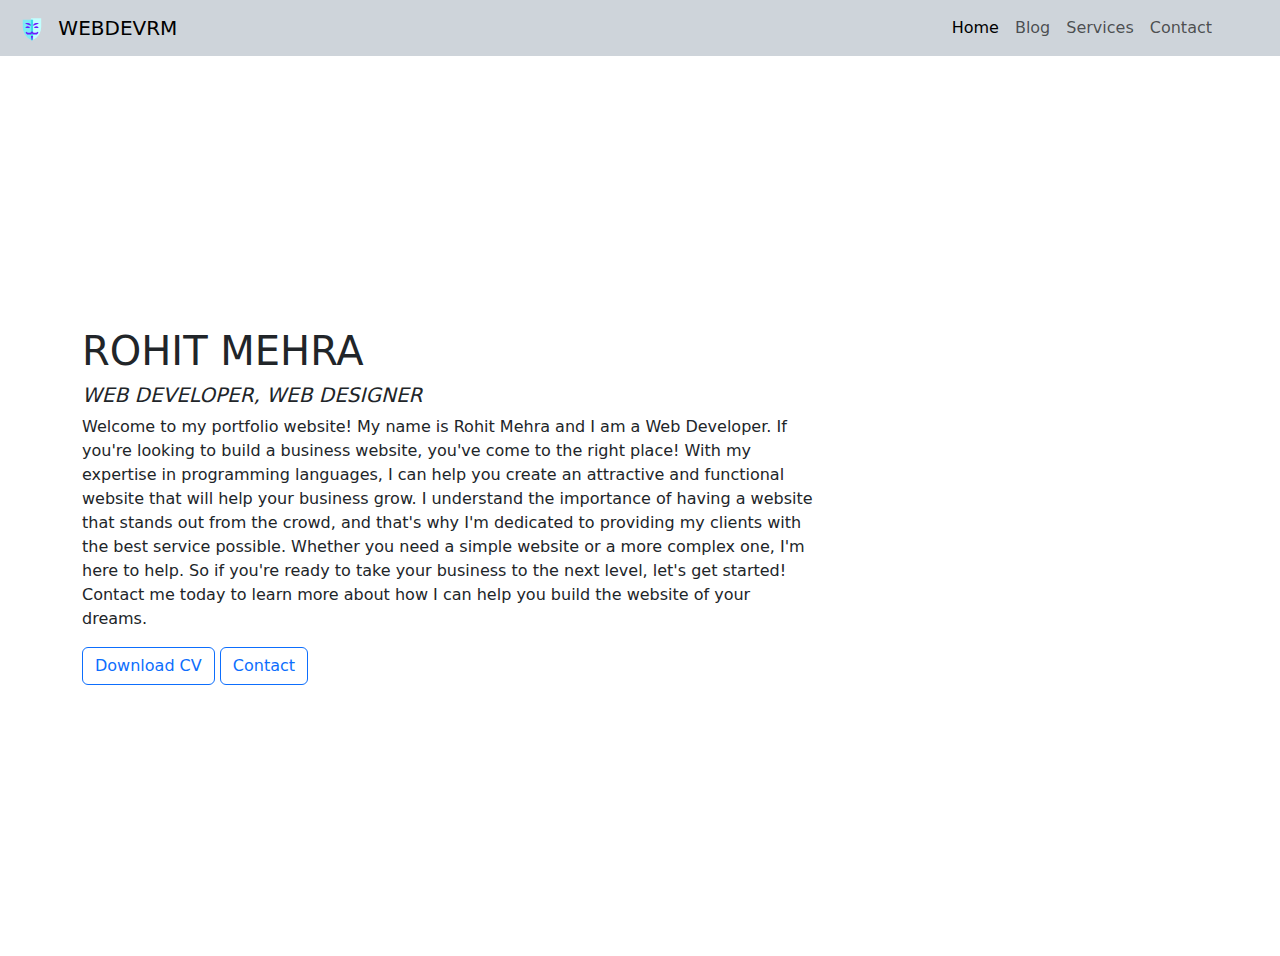
==== index.html @ ca571b89 "deleted src asset folder" ====
<!DOCTYPE html>
<html lang="en">

<head>
    <meta charset="UTF-8">
    <meta http-equiv="X-UA-Compatible" content="IE=edge">
    <meta name="viewport" content="width=device-width, initial-scale=1.0">
    <title>Web Dev. with Rohit Mehra </title>
    <link rel="stylesheet" href="./aos.css">
    <link rel="stylesheet" href="./bootstrap.min.css">
    <link rel="stylesheet" href="./line-awesome.min.css">
    <link rel="stylesheet" href="./style.css">
</head>

<body>
    <!-- NAVBAR -->
    <nav class="navbar navbar-expand-lg bg-dark-subtle">
        <div class="container-fluid">
            <a class="navbar-brand " href="#">
                <img src="./icons8-anonymous-mask.svg" alt="Bootstrap" width="40" height="26"
                    class="d-inline-block align-text-top">
                WEBDEVRM
            </a>
            <!-- <a class="navbar-brand" href="#">
                <span class="fw-bold"></span></a> -->
            <button class="navbar-toggler" type="button" data-bs-toggle="collapse" data-bs-target="#navbarNav"
                aria-controls="navbarNav" aria-expanded="false" aria-label="Toggle navigation">
                <span class="navbar-toggler-icon"></span>
            </button>
            <div class="collapse navbar-collapse" id="navbarNav">
                <ul class="navbar-nav ms-auto px-5">
                    <li class="nav-item">
                        <a class="nav-link active" aria-current="page" href="#">Home</a>
                    </li>
                    <li class="nav-item">
                        <a class="nav-link" href="#Blog">Blog</a>
                    </li>
                    <li class="nav-item">
                        <a class="nav-link" href="#Services">Services</a>
                    </li>
                    <li class="nav-item">
                        <a class="nav-link" href="#Contact">Contact</a>
                    </li>
                </ul>
            </div>
        </div>
    </nav>
    <!-- //NAVBAR -->
    <!-- CONTENT WRAPPER -->
    <div id="content-wrapper">

        <!-- Home -->
        <section id="home" class="full-height">
            <div class="container">
                <div class="row">
                    <div class="col-lg-8">
                        <h1>ROHIT MEHRA</h1>
                        <h5><em>WEB DEVELOPER, WEB DESIGNER</em></h5>
                        <P>Welcome to my portfolio website! My name is Rohit Mehra and I am a Web Developer. If
                            you're looking to build a business website, you've come to the right place! With my
                            expertise in programming languages, I can help you create an attractive and functional
                            website that will help your business grow. I understand the importance of having a website
                            that stands out from the crowd, and that's why I'm dedicated to providing my clients with
                            the best service possible. Whether you need a simple website or a more complex one, I'm here
                            to help. So if you're ready to take your business to the next level, let's get started!
                            Contact me today to learn more about how I can help you build the website of your dreams.
                        </P>
                        <button type="button" class="btn btn-outline-primary">Download CV</button>
                        <button type="button" class="btn btn-outline-primary">Contact</button>
                    </div>
                </div>
            </div>
        </section>
        <!-- //Home -->
    </div>
    <!-- //CONTENT WRAPPER -->

    <script src="./aos.js"></script>
    <script src="./bootstrap.bundle.min.js"></script>
    <script src="./main.js"></script>
</body>

</html>
---- line-awesome.min.css ----
.la,.lab,.lad,.lal,.lar,.las{-moz-osx-font-smoothing:grayscale;-webkit-font-smoothing:antialiased;display:inline-block;font-style:normal;font-variant:normal;text-rendering:auto;line-height:1}.la-lg{font-size:1.33333em;line-height:.75em;vertical-align:-.0667em}.la-xs{font-size:.75em}.la-sm{font-size:.875em}.la-1x{font-size:1em}.la-2x{font-size:2em}.la-3x{font-size:3em}.la-4x{font-size:4em}.la-5x{font-size:5em}.la-6x{font-size:6em}.la-7x{font-size:7em}.la-8x{font-size:8em}.la-9x{font-size:9em}.la-10x{font-size:10em}.la-fw{text-align:center;width:1.25em}.la-ul{list-style-type:none;margin-left:2.5em;padding-left:0}.la-ul>li{position:relative}.la-li{left:-2em;position:absolute;text-align:center;width:2em;line-height:inherit}.la-border{border:solid .08em #eee;border-radius:.1em;padding:.2em .25em .15em}.la-pull-left{float:left}.la-pull-right{float:right}.la.la-pull-left,.lab.la-pull-left,.lal.la-pull-left,.lar.la-pull-left,.las.la-pull-left{margin-right:.3em}.la.la-pull-right,.lab.la-pull-right,.lal.la-pull-right,.lar.la-pull-right,.las.la-pull-right{margin-left:.3em}.la-spin{-webkit-animation:la-spin 2s infinite linear;animation:la-spin 2s infinite linear}.la-pulse{-webkit-animation:la-spin 1s infinite steps(8);animation:la-spin 1s infinite steps(8)}@-webkit-keyframes la-spin{0%{-webkit-transform:rotate(0);transform:rotate(0)}100%{-webkit-transform:rotate(360deg);transform:rotate(360deg)}}@keyframes la-spin{0%{-webkit-transform:rotate(0);transform:rotate(0)}100%{-webkit-transform:rotate(360deg);transform:rotate(360deg)}}.la-rotate-90{-webkit-transform:rotate(90deg);transform:rotate(90deg)}.la-rotate-180{-webkit-transform:rotate(180deg);transform:rotate(180deg)}.la-rotate-270{-webkit-transform:rotate(270deg);transform:rotate(270deg)}.la-flip-horizontal{-webkit-transform:scale(-1,1);transform:scale(-1,1)}.la-flip-vertical{-webkit-transform:scale(1,-1);transform:scale(1,-1)}.la-flip-both,.la-flip-horizontal.la-flip-vertical{-webkit-transform:scale(-1,-1);transform:scale(-1,-1)}:root .la-flip-both,:root .la-flip-horizontal,:root .la-flip-vertical,:root .la-rotate-180,:root .la-rotate-270,:root .la-rotate-90{-webkit-filter:none;filter:none}.la-stack{display:inline-block;height:2em;line-height:2em;position:relative;vertical-align:middle;width:2.5em}.la-stack-1x,.la-stack-2x{left:0;position:absolute;text-align:center;width:100%}.la-stack-1x{line-height:inherit}.la-stack-2x{font-size:2em}.la-inverse{color:#fff}.la-500px:before{content:"\f26e"}.la-accessible-icon:before{content:"\f368"}.la-accusoft:before{content:"\f369"}.la-acquisitions-incorporated:before{content:"\f6af"}.la-ad:before{content:"\f641"}.la-address-book:before{content:"\f2b9"}.la-address-card:before{content:"\f2bb"}.la-adjust:before{content:"\f042"}.la-adn:before{content:"\f170"}.la-adobe:before{content:"\f778"}.la-adversal:before{content:"\f36a"}.la-affiliatetheme:before{content:"\f36b"}.la-air-freshener:before{content:"\f5d0"}.la-airbnb:before{content:"\f834"}.la-algolia:before{content:"\f36c"}.la-align-center:before{content:"\f037"}.la-align-justify:before{content:"\f039"}.la-align-left:before{content:"\f036"}.la-align-right:before{content:"\f038"}.la-alipay:before{content:"\f642"}.la-allergies:before{content:"\f461"}.la-amazon:before{content:"\f270"}.la-amazon-pay:before{content:"\f42c"}.la-ambulance:before{content:"\f0f9"}.la-american-sign-language-interpreting:before{content:"\f2a3"}.la-amilia:before{content:"\f36d"}.la-anchor:before{content:"\f13d"}.la-android:before{content:"\f17b"}.la-angellist:before{content:"\f209"}.la-angle-double-down:before{content:"\f103"}.la-angle-double-left:before{content:"\f100"}.la-angle-double-right:before{content:"\f101"}.la-angle-double-up:before{content:"\f102"}.la-angle-down:before{content:"\f107"}.la-angle-left:before{content:"\f104"}.la-angle-right:before{content:"\f105"}.la-angle-up:before{content:"\f106"}.la-angry:before{content:"\f556"}.la-angrycreative:before{content:"\f36e"}.la-angular:before{content:"\f420"}.la-ankh:before{content:"\f644"}.la-app-store:before{content:"\f36f"}.la-app-store-ios:before{content:"\f370"}.la-apper:before{content:"\f371"}.la-apple:before{content:"\f179"}.la-apple-alt:before{content:"\f5d1"}.la-apple-pay:before{content:"\f415"}.la-archive:before{content:"\f187"}.la-archway:before{content:"\f557"}.la-arrow-alt-circle-down:before{content:"\f358"}.la-arrow-alt-circle-left:before{content:"\f359"}.la-arrow-alt-circle-right:before{content:"\f35a"}.la-arrow-alt-circle-up:before{content:"\f35b"}.la-arrow-circle-down:before{content:"\f0ab"}.la-arrow-circle-left:before{content:"\f0a8"}.la-arrow-circle-right:before{content:"\f0a9"}.la-arrow-circle-up:before{content:"\f0aa"}.la-arrow-down:before{content:"\f063"}.la-arrow-left:before{content:"\f060"}.la-arrow-right:before{content:"\f061"}.la-arrow-up:before{content:"\f062"}.la-arrows-alt:before{content:"\f0b2"}.la-arrows-alt-h:before{content:"\f337"}.la-arrows-alt-v:before{content:"\f338"}.la-artstation:before{content:"\f77a"}.la-assistive-listening-systems:before{content:"\f2a2"}.la-asterisk:before{content:"\f069"}.la-asymmetrik:before{content:"\f372"}.la-at:before{content:"\f1fa"}.la-atlas:before{content:"\f558"}.la-atlassian:before{content:"\f77b"}.la-atom:before{content:"\f5d2"}.la-audible:before{content:"\f373"}.la-audio-description:before{content:"\f29e"}.la-autoprefixer:before{content:"\f41c"}.la-avianex:before{content:"\f374"}.la-aviato:before{content:"\f421"}.la-award:before{content:"\f559"}.la-aws:before{content:"\f375"}.la-baby:before{content:"\f77c"}.la-baby-carriage:before{content:"\f77d"}.la-backspace:before{content:"\f55a"}.la-backward:before{content:"\f04a"}.la-bacon:before{content:"\f7e5"}.la-balance-scale:before{content:"\f24e"}.la-balance-scale-left:before{content:"\f515"}.la-balance-scale-right:before{content:"\f516"}.la-ban:before{content:"\f05e"}.la-band-aid:before{content:"\f462"}.la-bandcamp:before{content:"\f2d5"}.la-barcode:before{content:"\f02a"}.la-bars:before{content:"\f0c9"}.la-baseball-ball:before{content:"\f433"}.la-basketball-ball:before{content:"\f434"}.la-bath:before{content:"\f2cd"}.la-battery-empty:before{content:"\f244"}.la-battery-full:before{content:"\f240"}.la-battery-half:before{content:"\f242"}.la-battery-quarter:before{content:"\f243"}.la-battery-three-quarters:before{content:"\f241"}.la-battle-net:before{content:"\f835"}.la-bed:before{content:"\f236"}.la-beer:before{content:"\f0fc"}.la-behance:before{content:"\f1b4"}.la-behance-square:before{content:"\f1b5"}.la-bell:before{content:"\f0f3"}.la-bell-slash:before{content:"\f1f6"}.la-bezier-curve:before{content:"\f55b"}.la-bible:before{content:"\f647"}.la-bicycle:before{content:"\f206"}.la-biking:before{content:"\f84a"}.la-bimobject:before{content:"\f378"}.la-binoculars:before{content:"\f1e5"}.la-biohazard:before{content:"\f780"}.la-birthday-cake:before{content:"\f1fd"}.la-bitbucket:before{content:"\f171"}.la-bitcoin:before{content:"\f379"}.la-bity:before{content:"\f37a"}.la-black-tie:before{content:"\f27e"}.la-blackberry:before{content:"\f37b"}.la-blender:before{content:"\f517"}.la-blender-phone:before{content:"\f6b6"}.la-blind:before{content:"\f29d"}.la-blog:before{content:"\f781"}.la-blogger:before{content:"\f37c"}.la-blogger-b:before{content:"\f37d"}.la-bluetooth:before{content:"\f293"}.la-bluetooth-b:before{content:"\f294"}.la-bold:before{content:"\f032"}.la-bolt:before{content:"\f0e7"}.la-bomb:before{content:"\f1e2"}.la-bone:before{content:"\f5d7"}.la-bong:before{content:"\f55c"}.la-book:before{content:"\f02d"}.la-book-dead:before{content:"\f6b7"}.la-book-medical:before{content:"\f7e6"}.la-book-open:before{content:"\f518"}.la-book-reader:before{content:"\f5da"}.la-bookmark:before{content:"\f02e"}.la-bootstrap:before{content:"\f836"}.la-border-all:before{content:"\f84c"}.la-border-none:before{content:"\f850"}.la-border-style:before{content:"\f853"}.la-bowling-ball:before{content:"\f436"}.la-box:before{content:"\f466"}.la-box-open:before{content:"\f49e"}.la-boxes:before{content:"\f468"}.la-braille:before{content:"\f2a1"}.la-brain:before{content:"\f5dc"}.la-bread-slice:before{content:"\f7ec"}.la-briefcase:before{content:"\f0b1"}.la-briefcase-medical:before{content:"\f469"}.la-broadcast-tower:before{content:"\f519"}.la-broom:before{content:"\f51a"}.la-brush:before{content:"\f55d"}.la-btc:before{content:"\f15a"}.la-buffer:before{content:"\f837"}.la-bug:before{content:"\f188"}.la-building:before{content:"\f1ad"}.la-bullhorn:before{content:"\f0a1"}.la-bullseye:before{content:"\f140"}.la-burn:before{content:"\f46a"}.la-buromobelexperte:before{content:"\f37f"}.la-bus:before{content:"\f207"}.la-bus-alt:before{content:"\f55e"}.la-business-time:before{content:"\f64a"}.la-buy-n-large:before{content:"\f8a6"}.la-buysellads:before{content:"\f20d"}.la-calculator:before{content:"\f1ec"}.la-calendar:before{content:"\f133"}.la-calendar-alt:before{content:"\f073"}.la-calendar-check:before{content:"\f274"}.la-calendar-day:before{content:"\f783"}.la-calendar-minus:before{content:"\f272"}.la-calendar-plus:before{content:"\f271"}.la-calendar-times:before{content:"\f273"}.la-calendar-week:before{content:"\f784"}.la-camera:before{content:"\f030"}.la-camera-retro:before{content:"\f083"}.la-campground:before{content:"\f6bb"}.la-canadian-maple-leaf:before{content:"\f785"}.la-candy-cane:before{content:"\f786"}.la-cannabis:before{content:"\f55f"}.la-capsules:before{content:"\f46b"}.la-car:before{content:"\f1b9"}.la-car-alt:before{content:"\f5de"}.la-car-battery:before{content:"\f5df"}.la-car-crash:before{content:"\f5e1"}.la-car-side:before{content:"\f5e4"}.la-caret-down:before{content:"\f0d7"}.la-caret-left:before{content:"\f0d9"}.la-caret-right:before{content:"\f0da"}.la-caret-square-down:before{content:"\f150"}.la-caret-square-left:before{content:"\f191"}.la-caret-square-right:before{content:"\f152"}.la-caret-square-up:before{content:"\f151"}.la-caret-up:before{content:"\f0d8"}.la-carrot:before{content:"\f787"}.la-cart-arrow-down:before{content:"\f218"}.la-cart-plus:before{content:"\f217"}.la-cash-register:before{content:"\f788"}.la-cat:before{content:"\f6be"}.la-cc-amazon-pay:before{content:"\f42d"}.la-cc-amex:before{content:"\f1f3"}.la-cc-apple-pay:before{content:"\f416"}.la-cc-diners-club:before{content:"\f24c"}.la-cc-discover:before{content:"\f1f2"}.la-cc-jcb:before{content:"\f24b"}.la-cc-mastercard:before{content:"\f1f1"}.la-cc-paypal:before{content:"\f1f4"}.la-cc-stripe:before{content:"\f1f5"}.la-cc-visa:before{content:"\f1f0"}.la-centercode:before{content:"\f380"}.la-centos:before{content:"\f789"}.la-certificate:before{content:"\f0a3"}.la-chair:before{content:"\f6c0"}.la-chalkboard:before{content:"\f51b"}.la-chalkboard-teacher:before{content:"\f51c"}.la-charging-station:before{content:"\f5e7"}.la-chart-area:before{content:"\f1fe"}.la-chart-bar:before{content:"\f080"}.la-chart-line:before{content:"\f201"}.la-chart-pie:before{content:"\f200"}.la-check:before{content:"\f00c"}.la-check-circle:before{content:"\f058"}.la-check-double:before{content:"\f560"}.la-check-square:before{content:"\f14a"}.la-cheese:before{content:"\f7ef"}.la-chess:before{content:"\f439"}.la-chess-bishop:before{content:"\f43a"}.la-chess-board:before{content:"\f43c"}.la-chess-king:before{content:"\f43f"}.la-chess-knight:before{content:"\f441"}.la-chess-pawn:before{content:"\f443"}.la-chess-queen:before{content:"\f445"}.la-chess-rook:before{content:"\f447"}.la-chevron-circle-down:before{content:"\f13a"}.la-chevron-circle-left:before{content:"\f137"}.la-chevron-circle-right:before{content:"\f138"}.la-chevron-circle-up:before{content:"\f139"}.la-chevron-down:before{content:"\f078"}.la-chevron-left:before{content:"\f053"}.la-chevron-right:before{content:"\f054"}.la-chevron-up:before{content:"\f077"}.la-child:before{content:"\f1ae"}.la-chrome:before{content:"\f268"}.la-chromecast:before{content:"\f838"}.la-church:before{content:"\f51d"}.la-circle:before{content:"\f111"}.la-circle-notch:before{content:"\f1ce"}.la-city:before{content:"\f64f"}.la-clinic-medical:before{content:"\f7f2"}.la-clipboard:before{content:"\f328"}.la-clipboard-check:before{content:"\f46c"}.la-clipboard-list:before{content:"\f46d"}.la-clock:before{content:"\f017"}.la-clone:before{content:"\f24d"}.la-closed-captioning:before{content:"\f20a"}.la-cloud:before{content:"\f0c2"}.la-cloud-download-alt:before{content:"\f381"}.la-cloud-meatball:before{content:"\f73b"}.la-cloud-moon:before{content:"\f6c3"}.la-cloud-moon-rain:before{content:"\f73c"}.la-cloud-rain:before{content:"\f73d"}.la-cloud-showers-heavy:before{content:"\f740"}.la-cloud-sun:before{content:"\f6c4"}.la-cloud-sun-rain:before{content:"\f743"}.la-cloud-upload-alt:before{content:"\f382"}.la-cloudscale:before{content:"\f383"}.la-cloudsmith:before{content:"\f384"}.la-cloudversify:before{content:"\f385"}.la-cocktail:before{content:"\f561"}.la-code:before{content:"\f121"}.la-code-branch:before{content:"\f126"}.la-codepen:before{content:"\f1cb"}.la-codiepie:before{content:"\f284"}.la-coffee:before{content:"\f0f4"}.la-cog:before{content:"\f013"}.la-cogs:before{content:"\f085"}.la-coins:before{content:"\f51e"}.la-columns:before{content:"\f0db"}.la-comment:before{content:"\f075"}.la-comment-alt:before{content:"\f27a"}.la-comment-dollar:before{content:"\f651"}.la-comment-dots:before{content:"\f4ad"}.la-comment-medical:before{content:"\f7f5"}.la-comment-slash:before{content:"\f4b3"}.la-comments:before{content:"\f086"}.la-comments-dollar:before{content:"\f653"}.la-compact-disc:before{content:"\f51f"}.la-compass:before{content:"\f14e"}.la-compress:before{content:"\f066"}.la-compress-arrows-alt:before{content:"\f78c"}.la-concierge-bell:before{content:"\f562"}.la-confluence:before{content:"\f78d"}.la-connectdevelop:before{content:"\f20e"}.la-contao:before{content:"\f26d"}.la-cookie:before{content:"\f563"}.la-cookie-bite:before{content:"\f564"}.la-copy:before{content:"\f0c5"}.la-copyright:before{content:"\f1f9"}.la-cotton-bureau:before{content:"\f89e"}.la-couch:before{content:"\f4b8"}.la-cpanel:before{content:"\f388"}.la-creative-commons:before{content:"\f25e"}.la-creative-commons-by:before{content:"\f4e7"}.la-creative-commons-nc:before{content:"\f4e8"}.la-creative-commons-nc-eu:before{content:"\f4e9"}.la-creative-commons-nc-jp:before{content:"\f4ea"}.la-creative-commons-nd:before{content:"\f4eb"}.la-creative-commons-pd:before{content:"\f4ec"}.la-creative-commons-pd-alt:before{content:"\f4ed"}.la-creative-commons-remix:before{content:"\f4ee"}.la-creative-commons-sa:before{content:"\f4ef"}.la-creative-commons-sampling:before{content:"\f4f0"}.la-creative-commons-sampling-plus:before{content:"\f4f1"}.la-creative-commons-share:before{content:"\f4f2"}.la-creative-commons-zero:before{content:"\f4f3"}.la-credit-card:before{content:"\f09d"}.la-critical-role:before{content:"\f6c9"}.la-crop:before{content:"\f125"}.la-crop-alt:before{content:"\f565"}.la-cross:before{content:"\f654"}.la-crosshairs:before{content:"\f05b"}.la-crow:before{content:"\f520"}.la-crown:before{content:"\f521"}.la-crutch:before{content:"\f7f7"}.la-css3:before{content:"\f13c"}.la-css3-alt:before{content:"\f38b"}.la-cube:before{content:"\f1b2"}.la-cubes:before{content:"\f1b3"}.la-cut:before{content:"\f0c4"}.la-cuttlefish:before{content:"\f38c"}.la-d-and-d:before{content:"\f38d"}.la-d-and-d-beyond:before{content:"\f6ca"}.la-dashcube:before{content:"\f210"}.la-database:before{content:"\f1c0"}.la-deaf:before{content:"\f2a4"}.la-delicious:before{content:"\f1a5"}.la-democrat:before{content:"\f747"}.la-deploydog:before{content:"\f38e"}.la-deskpro:before{content:"\f38f"}.la-desktop:before{content:"\f108"}.la-dev:before{content:"\f6cc"}.la-deviantart:before{content:"\f1bd"}.la-dharmachakra:before{content:"\f655"}.la-dhl:before{content:"\f790"}.la-diagnoses:before{content:"\f470"}.la-diaspora:before{content:"\f791"}.la-dice:before{content:"\f522"}.la-dice-d20:before{content:"\f6cf"}.la-dice-d6:before{content:"\f6d1"}.la-dice-five:before{content:"\f523"}.la-dice-four:before{content:"\f524"}.la-dice-one:before{content:"\f525"}.la-dice-six:before{content:"\f526"}.la-dice-three:before{content:"\f527"}.la-dice-two:before{content:"\f528"}.la-digg:before{content:"\f1a6"}.la-digital-ocean:before{content:"\f391"}.la-digital-tachograph:before{content:"\f566"}.la-directions:before{content:"\f5eb"}.la-discord:before{content:"\f392"}.la-discourse:before{content:"\f393"}.la-divide:before{content:"\f529"}.la-dizzy:before{content:"\f567"}.la-dna:before{content:"\f471"}.la-dochub:before{content:"\f394"}.la-docker:before{content:"\f395"}.la-dog:before{content:"\f6d3"}.la-dollar-sign:before{content:"\f155"}.la-dolly:before{content:"\f472"}.la-dolly-flatbed:before{content:"\f474"}.la-donate:before{content:"\f4b9"}.la-door-closed:before{content:"\f52a"}.la-door-open:before{content:"\f52b"}.la-dot-circle:before{content:"\f192"}.la-dove:before{content:"\f4ba"}.la-download:before{content:"\f019"}.la-draft2digital:before{content:"\f396"}.la-drafting-compass:before{content:"\f568"}.la-dragon:before{content:"\f6d5"}.la-draw-polygon:before{content:"\f5ee"}.la-dribbble:before{content:"\f17d"}.la-dribbble-square:before{content:"\f397"}.la-dropbox:before{content:"\f16b"}.la-drum:before{content:"\f569"}.la-drum-steelpan:before{content:"\f56a"}.la-drumstick-bite:before{content:"\f6d7"}.la-drupal:before{content:"\f1a9"}.la-dumbbell:before{content:"\f44b"}.la-dumpster:before{content:"\f793"}.la-dumpster-fire:before{content:"\f794"}.la-dungeon:before{content:"\f6d9"}.la-dyalog:before{content:"\f399"}.la-earlybirds:before{content:"\f39a"}.la-ebay:before{content:"\f4f4"}.la-edge:before{content:"\f282"}.la-edit:before{content:"\f044"}.la-egg:before{content:"\f7fb"}.la-eject:before{content:"\f052"}.la-elementor:before{content:"\f430"}.la-ellipsis-h:before{content:"\f141"}.la-ellipsis-v:before{content:"\f142"}.la-ello:before{content:"\f5f1"}.la-ember:before{content:"\f423"}.la-empire:before{content:"\f1d1"}.la-envelope:before{content:"\f0e0"}.la-envelope-open:before{content:"\f2b6"}.la-envelope-open-text:before{content:"\f658"}.la-envelope-square:before{content:"\f199"}.la-envira:before{content:"\f299"}.la-equals:before{content:"\f52c"}.la-eraser:before{content:"\f12d"}.la-erlang:before{content:"\f39d"}.la-ethereum:before{content:"\f42e"}.la-ethernet:before{content:"\f796"}.la-etsy:before{content:"\f2d7"}.la-euro-sign:before{content:"\f153"}.la-evernote:before{content:"\f839"}.la-exchange-alt:before{content:"\f362"}.la-exclamation:before{content:"\f12a"}.la-exclamation-circle:before{content:"\f06a"}.la-exclamation-triangle:before{content:"\f071"}.la-expand:before{content:"\f065"}.la-expand-arrows-alt:before{content:"\f31e"}.la-expeditedssl:before{content:"\f23e"}.la-external-link-alt:before{content:"\f35d"}.la-external-link-square-alt:before{content:"\f360"}.la-eye:before{content:"\f06e"}.la-eye-dropper:before{content:"\f1fb"}.la-eye-slash:before{content:"\f070"}.la-facebook:before{content:"\f09a"}.la-facebook-f:before{content:"\f39e"}.la-facebook-messenger:before{content:"\f39f"}.la-facebook-square:before{content:"\f082"}.la-fan:before{content:"\f863"}.la-fantasy-flight-games:before{content:"\f6dc"}.la-fast-backward:before{content:"\f049"}.la-fast-forward:before{content:"\f050"}.la-fax:before{content:"\f1ac"}.la-feather:before{content:"\f52d"}.la-feather-alt:before{content:"\f56b"}.la-fedex:before{content:"\f797"}.la-fedora:before{content:"\f798"}.la-female:before{content:"\f182"}.la-fighter-jet:before{content:"\f0fb"}.la-figma:before{content:"\f799"}.la-file:before{content:"\f15b"}.la-file-alt:before{content:"\f15c"}.la-file-archive:before{content:"\f1c6"}.la-file-audio:before{content:"\f1c7"}.la-file-code:before{content:"\f1c9"}.la-file-contract:before{content:"\f56c"}.la-file-csv:before{content:"\f6dd"}.la-file-download:before{content:"\f56d"}.la-file-excel:before{content:"\f1c3"}.la-file-export:before{content:"\f56e"}.la-file-image:before{content:"\f1c5"}.la-file-import:before{content:"\f56f"}.la-file-invoice:before{content:"\f570"}.la-file-invoice-dollar:before{content:"\f571"}.la-file-medical:before{content:"\f477"}.la-file-medical-alt:before{content:"\f478"}.la-file-pdf:before{content:"\f1c1"}.la-file-powerpoint:before{content:"\f1c4"}.la-file-prescription:before{content:"\f572"}.la-file-signature:before{content:"\f573"}.la-file-upload:before{content:"\f574"}.la-file-video:before{content:"\f1c8"}.la-file-word:before{content:"\f1c2"}.la-fill:before{content:"\f575"}.la-fill-drip:before{content:"\f576"}.la-film:before{content:"\f008"}.la-filter:before{content:"\f0b0"}.la-fingerprint:before{content:"\f577"}.la-fire:before{content:"\f06d"}.la-fire-alt:before{content:"\f7e4"}.la-fire-extinguisher:before{content:"\f134"}.la-firefox:before{content:"\f269"}.la-first-aid:before{content:"\f479"}.la-first-order:before{content:"\f2b0"}.la-first-order-alt:before{content:"\f50a"}.la-firstdraft:before{content:"\f3a1"}.la-fish:before{content:"\f578"}.la-fist-raised:before{content:"\f6de"}.la-flag:before{content:"\f024"}.la-flag-checkered:before{content:"\f11e"}.la-flag-usa:before{content:"\f74d"}.la-flask:before{content:"\f0c3"}.la-flickr:before{content:"\f16e"}.la-flipboard:before{content:"\f44d"}.la-flushed:before{content:"\f579"}.la-fly:before{content:"\f417"}.la-folder:before{content:"\f07b"}.la-folder-minus:before{content:"\f65d"}.la-folder-open:before{content:"\f07c"}.la-folder-plus:before{content:"\f65e"}.la-font:before{content:"\f031"}.la-font-awesome:before{content:"\f2b4"}.la-font-awesome-alt:before{content:"\f35c"}.la-font-awesome-flag:before{content:"\f425"}.la-font-awesome-logo-full:before{content:"\f4e6"}.la-fonticons:before{content:"\f280"}.la-fonticons-fi:before{content:"\f3a2"}.la-football-ball:before{content:"\f44e"}.la-fort-awesome:before{content:"\f286"}.la-fort-awesome-alt:before{content:"\f3a3"}.la-forumbee:before{content:"\f211"}.la-forward:before{content:"\f04e"}.la-foursquare:before{content:"\f180"}.la-free-code-camp:before{content:"\f2c5"}.la-freebsd:before{content:"\f3a4"}.la-frog:before{content:"\f52e"}.la-frown:before{content:"\f119"}.la-frown-open:before{content:"\f57a"}.la-fulcrum:before{content:"\f50b"}.la-funnel-dollar:before{content:"\f662"}.la-futbol:before{content:"\f1e3"}.la-galactic-republic:before{content:"\f50c"}.la-galactic-senate:before{content:"\f50d"}.la-gamepad:before{content:"\f11b"}.la-gas-pump:before{content:"\f52f"}.la-gavel:before{content:"\f0e3"}.la-gem:before{content:"\f3a5"}.la-genderless:before{content:"\f22d"}.la-get-pocket:before{content:"\f265"}.la-gg:before{content:"\f260"}.la-gg-circle:before{content:"\f261"}.la-ghost:before{content:"\f6e2"}.la-gift:before{content:"\f06b"}.la-gifts:before{content:"\f79c"}.la-git:before{content:"\f1d3"}.la-git-alt:before{content:"\f841"}.la-git-square:before{content:"\f1d2"}.la-github:before{content:"\f09b"}.la-github-alt:before{content:"\f113"}.la-github-square:before{content:"\f092"}.la-gitkraken:before{content:"\f3a6"}.la-gitlab:before{content:"\f296"}.la-gitter:before{content:"\f426"}.la-glass-cheers:before{content:"\f79f"}.la-glass-martini:before{content:"\f000"}.la-glass-martini-alt:before{content:"\f57b"}.la-glass-whiskey:before{content:"\f7a0"}.la-glasses:before{content:"\f530"}.la-glide:before{content:"\f2a5"}.la-glide-g:before{content:"\f2a6"}.la-globe:before{content:"\f0ac"}.la-globe-africa:before{content:"\f57c"}.la-globe-americas:before{content:"\f57d"}.la-globe-asia:before{content:"\f57e"}.la-globe-europe:before{content:"\f7a2"}.la-gofore:before{content:"\f3a7"}.la-golf-ball:before{content:"\f450"}.la-goodreads:before{content:"\f3a8"}.la-goodreads-g:before{content:"\f3a9"}.la-google:before{content:"\f1a0"}.la-google-drive:before{content:"\f3aa"}.la-google-play:before{content:"\f3ab"}.la-google-plus:before{content:"\f2b3"}.la-google-plus-g:before{content:"\f0d5"}.la-google-plus-square:before{content:"\f0d4"}.la-google-wallet:before{content:"\f1ee"}.la-gopuram:before{content:"\f664"}.la-graduation-cap:before{content:"\f19d"}.la-gratipay:before{content:"\f184"}.la-grav:before{content:"\f2d6"}.la-greater-than:before{content:"\f531"}.la-greater-than-equal:before{content:"\f532"}.la-grimace:before{content:"\f57f"}.la-grin:before{content:"\f580"}.la-grin-alt:before{content:"\f581"}.la-grin-beam:before{content:"\f582"}.la-grin-beam-sweat:before{content:"\f583"}.la-grin-hearts:before{content:"\f584"}.la-grin-squint:before{content:"\f585"}.la-grin-squint-tears:before{content:"\f586"}.la-grin-stars:before{content:"\f587"}.la-grin-tears:before{content:"\f588"}.la-grin-tongue:before{content:"\f589"}.la-grin-tongue-squint:before{content:"\f58a"}.la-grin-tongue-wink:before{content:"\f58b"}.la-grin-wink:before{content:"\f58c"}.la-grip-horizontal:before{content:"\f58d"}.la-grip-lines:before{content:"\f7a4"}.la-grip-lines-vertical:before{content:"\f7a5"}.la-grip-vertical:before{content:"\f58e"}.la-gripfire:before{content:"\f3ac"}.la-grunt:before{content:"\f3ad"}.la-guitar:before{content:"\f7a6"}.la-gulp:before{content:"\f3ae"}.la-h-square:before{content:"\f0fd"}.la-hacker-news:before{content:"\f1d4"}.la-hacker-news-square:before{content:"\f3af"}.la-hackerrank:before{content:"\f5f7"}.la-hamburger:before{content:"\f805"}.la-hammer:before{content:"\f6e3"}.la-hamsa:before{content:"\f665"}.la-hand-holding:before{content:"\f4bd"}.la-hand-holding-heart:before{content:"\f4be"}.la-hand-holding-usd:before{content:"\f4c0"}.la-hand-lizard:before{content:"\f258"}.la-hand-middle-finger:before{content:"\f806"}.la-hand-paper:before{content:"\f256"}.la-hand-peace:before{content:"\f25b"}.la-hand-point-down:before{content:"\f0a7"}.la-hand-point-left:before{content:"\f0a5"}.la-hand-point-right:before{content:"\f0a4"}.la-hand-point-up:before{content:"\f0a6"}.la-hand-pointer:before{content:"\f25a"}.la-hand-rock:before{content:"\f255"}.la-hand-scissors:before{content:"\f257"}.la-hand-spock:before{content:"\f259"}.la-hands:before{content:"\f4c2"}.la-hands-helping:before{content:"\f4c4"}.la-handshake:before{content:"\f2b5"}.la-hanukiah:before{content:"\f6e6"}.la-hard-hat:before{content:"\f807"}.la-hashtag:before{content:"\f292"}.la-hat-cowboy:before{content:"\f8c0"}.la-hat-cowboy-side:before{content:"\f8c1"}.la-hat-wizard:before{content:"\f6e8"}.la-haykal:before{content:"\f666"}.la-hdd:before{content:"\f0a0"}.la-heading:before{content:"\f1dc"}.la-headphones:before{content:"\f025"}.la-headphones-alt:before{content:"\f58f"}.la-headset:before{content:"\f590"}.la-heart:before{content:"\f004"}.la-heart-broken:before{content:"\f7a9"}.la-heartbeat:before{content:"\f21e"}.la-helicopter:before{content:"\f533"}.la-highlighter:before{content:"\f591"}.la-hiking:before{content:"\f6ec"}.la-hippo:before{content:"\f6ed"}.la-hips:before{content:"\f452"}.la-hire-a-helper:before{content:"\f3b0"}.la-history:before{content:"\f1da"}.la-hockey-puck:before{content:"\f453"}.la-holly-berry:before{content:"\f7aa"}.la-home:before{content:"\f015"}.la-hooli:before{content:"\f427"}.la-hornbill:before{content:"\f592"}.la-horse:before{content:"\f6f0"}.la-horse-head:before{content:"\f7ab"}.la-hospital:before{content:"\f0f8"}.la-hospital-alt:before{content:"\f47d"}.la-hospital-symbol:before{content:"\f47e"}.la-hot-tub:before{content:"\f593"}.la-hotdog:before{content:"\f80f"}.la-hotel:before{content:"\f594"}.la-hotjar:before{content:"\f3b1"}.la-hourglass:before{content:"\f254"}.la-hourglass-end:before{content:"\f253"}.la-hourglass-half:before{content:"\f252"}.la-hourglass-start:before{content:"\f251"}.la-house-damage:before{content:"\f6f1"}.la-houzz:before{content:"\f27c"}.la-hryvnia:before{content:"\f6f2"}.la-html5:before{content:"\f13b"}.la-hubspot:before{content:"\f3b2"}.la-i-cursor:before{content:"\f246"}.la-ice-cream:before{content:"\f810"}.la-icicles:before{content:"\f7ad"}.la-icons:before{content:"\f86d"}.la-id-badge:before{content:"\f2c1"}.la-id-card:before{content:"\f2c2"}.la-id-card-alt:before{content:"\f47f"}.la-igloo:before{content:"\f7ae"}.la-image:before{content:"\f03e"}.la-images:before{content:"\f302"}.la-imdb:before{content:"\f2d8"}.la-inbox:before{content:"\f01c"}.la-indent:before{content:"\f03c"}.la-industry:before{content:"\f275"}.la-infinity:before{content:"\f534"}.la-info:before{content:"\f129"}.la-info-circle:before{content:"\f05a"}.la-instagram:before{content:"\f16d"}.la-intercom:before{content:"\f7af"}.la-internet-explorer:before{content:"\f26b"}.la-invision:before{content:"\f7b0"}.la-ioxhost:before{content:"\f208"}.la-italic:before{content:"\f033"}.la-itch-io:before{content:"\f83a"}.la-itunes:before{content:"\f3b4"}.la-itunes-note:before{content:"\f3b5"}.la-java:before{content:"\f4e4"}.la-jedi:before{content:"\f669"}.la-jedi-order:before{content:"\f50e"}.la-jenkins:before{content:"\f3b6"}.la-jira:before{content:"\f7b1"}.la-joget:before{content:"\f3b7"}.la-joint:before{content:"\f595"}.la-joomla:before{content:"\f1aa"}.la-journal-whills:before{content:"\f66a"}.la-js:before{content:"\f3b8"}.la-js-square:before{content:"\f3b9"}.la-jsfiddle:before{content:"\f1cc"}.la-kaaba:before{content:"\f66b"}.la-kaggle:before{content:"\f5fa"}.la-key:before{content:"\f084"}.la-keybase:before{content:"\f4f5"}.la-keyboard:before{content:"\f11c"}.la-keycdn:before{content:"\f3ba"}.la-khanda:before{content:"\f66d"}.la-kickstarter:before{content:"\f3bb"}.la-kickstarter-k:before{content:"\f3bc"}.la-kiss:before{content:"\f596"}.la-kiss-beam:before{content:"\f597"}.la-kiss-wink-heart:before{content:"\f598"}.la-kiwi-bird:before{content:"\f535"}.la-korvue:before{content:"\f42f"}.la-landmark:before{content:"\f66f"}.la-language:before{content:"\f1ab"}.la-laptop:before{content:"\f109"}.la-laptop-code:before{content:"\f5fc"}.la-laptop-medical:before{content:"\f812"}.la-laravel:before{content:"\f3bd"}.la-lastfm:before{content:"\f202"}.la-lastfm-square:before{content:"\f203"}.la-laugh:before{content:"\f599"}.la-laugh-beam:before{content:"\f59a"}.la-laugh-squint:before{content:"\f59b"}.la-laugh-wink:before{content:"\f59c"}.la-layer-group:before{content:"\f5fd"}.la-leaf:before{content:"\f06c"}.la-leanpub:before{content:"\f212"}.la-lemon:before{content:"\f094"}.la-less:before{content:"\f41d"}.la-less-than:before{content:"\f536"}.la-less-than-equal:before{content:"\f537"}.la-level-down-alt:before{content:"\f3be"}.la-level-up-alt:before{content:"\f3bf"}.la-life-ring:before{content:"\f1cd"}.la-lightbulb:before{content:"\f0eb"}.la-line:before{content:"\f3c0"}.la-link:before{content:"\f0c1"}.la-linkedin:before{content:"\f08c"}.la-linkedin-in:before{content:"\f0e1"}.la-linode:before{content:"\f2b8"}.la-linux:before{content:"\f17c"}.la-lira-sign:before{content:"\f195"}.la-list:before{content:"\f03a"}.la-list-alt:before{content:"\f022"}.la-list-ol:before{content:"\f0cb"}.la-list-ul:before{content:"\f0ca"}.la-location-arrow:before{content:"\f124"}.la-lock:before{content:"\f023"}.la-lock-open:before{content:"\f3c1"}.la-long-arrow-alt-down:before{content:"\f309"}.la-long-arrow-alt-left:before{content:"\f30a"}.la-long-arrow-alt-right:before{content:"\f30b"}.la-long-arrow-alt-up:before{content:"\f30c"}.la-low-vision:before{content:"\f2a8"}.la-luggage-cart:before{content:"\f59d"}.la-lyft:before{content:"\f3c3"}.la-magento:before{content:"\f3c4"}.la-magic:before{content:"\f0d0"}.la-magnet:before{content:"\f076"}.la-mail-bulk:before{content:"\f674"}.la-mailchimp:before{content:"\f59e"}.la-male:before{content:"\f183"}.la-mandalorian:before{content:"\f50f"}.la-map:before{content:"\f279"}.la-map-marked:before{content:"\f59f"}.la-map-marked-alt:before{content:"\f5a0"}.la-map-marker:before{content:"\f041"}.la-map-marker-alt:before{content:"\f3c5"}.la-map-pin:before{content:"\f276"}.la-map-signs:before{content:"\f277"}.la-markdown:before{content:"\f60f"}.la-marker:before{content:"\f5a1"}.la-mars:before{content:"\f222"}.la-mars-double:before{content:"\f227"}.la-mars-stroke:before{content:"\f229"}.la-mars-stroke-h:before{content:"\f22b"}.la-mars-stroke-v:before{content:"\f22a"}.la-mask:before{content:"\f6fa"}.la-mastodon:before{content:"\f4f6"}.la-maxcdn:before{content:"\f136"}.la-mdb:before{content:"\f8ca"}.la-medal:before{content:"\f5a2"}.la-medapps:before{content:"\f3c6"}.la-medium:before{content:"\f23a"}.la-medium-m:before{content:"\f3c7"}.la-medkit:before{content:"\f0fa"}.la-medrt:before{content:"\f3c8"}.la-meetup:before{content:"\f2e0"}.la-megaport:before{content:"\f5a3"}.la-meh:before{content:"\f11a"}.la-meh-blank:before{content:"\f5a4"}.la-meh-rolling-eyes:before{content:"\f5a5"}.la-memory:before{content:"\f538"}.la-mendeley:before{content:"\f7b3"}.la-menorah:before{content:"\f676"}.la-mercury:before{content:"\f223"}.la-meteor:before{content:"\f753"}.la-microchip:before{content:"\f2db"}.la-microphone:before{content:"\f130"}.la-microphone-alt:before{content:"\f3c9"}.la-microphone-alt-slash:before{content:"\f539"}.la-microphone-slash:before{content:"\f131"}.la-microscope:before{content:"\f610"}.la-microsoft:before{content:"\f3ca"}.la-minus:before{content:"\f068"}.la-minus-circle:before{content:"\f056"}.la-minus-square:before{content:"\f146"}.la-mitten:before{content:"\f7b5"}.la-mix:before{content:"\f3cb"}.la-mixcloud:before{content:"\f289"}.la-mizuni:before{content:"\f3cc"}.la-mobile:before{content:"\f10b"}.la-mobile-alt:before{content:"\f3cd"}.la-modx:before{content:"\f285"}.la-monero:before{content:"\f3d0"}.la-money-bill:before{content:"\f0d6"}.la-money-bill-alt:before{content:"\f3d1"}.la-money-bill-wave:before{content:"\f53a"}.la-money-bill-wave-alt:before{content:"\f53b"}.la-money-check:before{content:"\f53c"}.la-money-check-alt:before{content:"\f53d"}.la-monument:before{content:"\f5a6"}.la-moon:before{content:"\f186"}.la-mortar-pestle:before{content:"\f5a7"}.la-mosque:before{content:"\f678"}.la-motorcycle:before{content:"\f21c"}.la-mountain:before{content:"\f6fc"}.la-mouse:before{content:"\f8cc"}.la-mouse-pointer:before{content:"\f245"}.la-mug-hot:before{content:"\f7b6"}.la-music:before{content:"\f001"}.la-napster:before{content:"\f3d2"}.la-neos:before{content:"\f612"}.la-network-wired:before{content:"\f6ff"}.la-neuter:before{content:"\f22c"}.la-newspaper:before{content:"\f1ea"}.la-nimblr:before{content:"\f5a8"}.la-node:before{content:"\f419"}.la-node-js:before{content:"\f3d3"}.la-not-equal:before{content:"\f53e"}.la-notes-medical:before{content:"\f481"}.la-npm:before{content:"\f3d4"}.la-ns8:before{content:"\f3d5"}.la-nutritionix:before{content:"\f3d6"}.la-object-group:before{content:"\f247"}.la-object-ungroup:before{content:"\f248"}.la-odnoklassniki:before{content:"\f263"}.la-odnoklassniki-square:before{content:"\f264"}.la-oil-can:before{content:"\f613"}.la-old-republic:before{content:"\f510"}.la-om:before{content:"\f679"}.la-opencart:before{content:"\f23d"}.la-openid:before{content:"\f19b"}.la-opera:before{content:"\f26a"}.la-optin-monster:before{content:"\f23c"}.la-orcid:before{content:"\f8d2"}.la-osi:before{content:"\f41a"}.la-otter:before{content:"\f700"}.la-outdent:before{content:"\f03b"}.la-page4:before{content:"\f3d7"}.la-pagelines:before{content:"\f18c"}.la-pager:before{content:"\f815"}.la-paint-brush:before{content:"\f1fc"}.la-paint-roller:before{content:"\f5aa"}.la-palette:before{content:"\f53f"}.la-palfed:before{content:"\f3d8"}.la-pallet:before{content:"\f482"}.la-paper-plane:before{content:"\f1d8"}.la-paperclip:before{content:"\f0c6"}.la-parachute-box:before{content:"\f4cd"}.la-paragraph:before{content:"\f1dd"}.la-parking:before{content:"\f540"}.la-passport:before{content:"\f5ab"}.la-pastafarianism:before{content:"\f67b"}.la-paste:before{content:"\f0ea"}.la-patreon:before{content:"\f3d9"}.la-pause:before{content:"\f04c"}.la-pause-circle:before{content:"\f28b"}.la-paw:before{content:"\f1b0"}.la-paypal:before{content:"\f1ed"}.la-peace:before{content:"\f67c"}.la-pen:before{content:"\f304"}.la-pen-alt:before{content:"\f305"}.la-pen-fancy:before{content:"\f5ac"}.la-pen-nib:before{content:"\f5ad"}.la-pen-square:before{content:"\f14b"}.la-pencil-alt:before{content:"\f303"}.la-pencil-ruler:before{content:"\f5ae"}.la-penny-arcade:before{content:"\f704"}.la-people-carry:before{content:"\f4ce"}.la-pepper-hot:before{content:"\f816"}.la-percent:before{content:"\f295"}.la-percentage:before{content:"\f541"}.la-periscope:before{content:"\f3da"}.la-person-booth:before{content:"\f756"}.la-phabricator:before{content:"\f3db"}.la-phoenix-framework:before{content:"\f3dc"}.la-phoenix-squadron:before{content:"\f511"}.la-phone:before{content:"\f095"}.la-phone-alt:before{content:"\f879"}.la-phone-slash:before{content:"\f3dd"}.la-phone-square:before{content:"\f098"}.la-phone-square-alt:before{content:"\f87b"}.la-phone-volume:before{content:"\f2a0"}.la-photo-video:before{content:"\f87c"}.la-php:before{content:"\f457"}.la-pied-piper:before{content:"\f2ae"}.la-pied-piper-alt:before{content:"\f1a8"}.la-pied-piper-hat:before{content:"\f4e5"}.la-pied-piper-pp:before{content:"\f1a7"}.la-piggy-bank:before{content:"\f4d3"}.la-pills:before{content:"\f484"}.la-pinterest:before{content:"\f0d2"}.la-pinterest-p:before{content:"\f231"}.la-pinterest-square:before{content:"\f0d3"}.la-pizza-slice:before{content:"\f818"}.la-place-of-worship:before{content:"\f67f"}.la-plane:before{content:"\f072"}.la-plane-arrival:before{content:"\f5af"}.la-plane-departure:before{content:"\f5b0"}.la-play:before{content:"\f04b"}.la-play-circle:before{content:"\f144"}.la-playstation:before{content:"\f3df"}.la-plug:before{content:"\f1e6"}.la-plus:before{content:"\f067"}.la-plus-circle:before{content:"\f055"}.la-plus-square:before{content:"\f0fe"}.la-podcast:before{content:"\f2ce"}.la-poll:before{content:"\f681"}.la-poll-h:before{content:"\f682"}.la-poo:before{content:"\f2fe"}.la-poo-storm:before{content:"\f75a"}.la-poop:before{content:"\f619"}.la-portrait:before{content:"\f3e0"}.la-pound-sign:before{content:"\f154"}.la-power-off:before{content:"\f011"}.la-pray:before{content:"\f683"}.la-praying-hands:before{content:"\f684"}.la-prescription:before{content:"\f5b1"}.la-prescription-bottle:before{content:"\f485"}.la-prescription-bottle-alt:before{content:"\f486"}.la-print:before{content:"\f02f"}.la-procedures:before{content:"\f487"}.la-product-hunt:before{content:"\f288"}.la-project-diagram:before{content:"\f542"}.la-pushed:before{content:"\f3e1"}.la-puzzle-piece:before{content:"\f12e"}.la-python:before{content:"\f3e2"}.la-qq:before{content:"\f1d6"}.la-qrcode:before{content:"\f029"}.la-question:before{content:"\f128"}.la-question-circle:before{content:"\f059"}.la-quidditch:before{content:"\f458"}.la-quinscape:before{content:"\f459"}.la-quora:before{content:"\f2c4"}.la-quote-left:before{content:"\f10d"}.la-quote-right:before{content:"\f10e"}.la-quran:before{content:"\f687"}.la-r-project:before{content:"\f4f7"}.la-radiation:before{content:"\f7b9"}.la-radiation-alt:before{content:"\f7ba"}.la-rainbow:before{content:"\f75b"}.la-random:before{content:"\f074"}.la-raspberry-pi:before{content:"\f7bb"}.la-ravelry:before{content:"\f2d9"}.la-react:before{content:"\f41b"}.la-reacteurope:before{content:"\f75d"}.la-readme:before{content:"\f4d5"}.la-rebel:before{content:"\f1d0"}.la-receipt:before{content:"\f543"}.la-record-vinyl:before{content:"\f8d9"}.la-recycle:before{content:"\f1b8"}.la-red-river:before{content:"\f3e3"}.la-reddit:before{content:"\f1a1"}.la-reddit-alien:before{content:"\f281"}.la-reddit-square:before{content:"\f1a2"}.la-redhat:before{content:"\f7bc"}.la-redo:before{content:"\f01e"}.la-redo-alt:before{content:"\f2f9"}.la-registered:before{content:"\f25d"}.la-remove-format:before{content:"\f87d"}.la-renren:before{content:"\f18b"}.la-reply:before{content:"\f3e5"}.la-reply-all:before{content:"\f122"}.la-replyd:before{content:"\f3e6"}.la-republican:before{content:"\f75e"}.la-researchgate:before{content:"\f4f8"}.la-resolving:before{content:"\f3e7"}.la-restroom:before{content:"\f7bd"}.la-retweet:before{content:"\f079"}.la-rev:before{content:"\f5b2"}.la-ribbon:before{content:"\f4d6"}.la-ring:before{content:"\f70b"}.la-road:before{content:"\f018"}.la-robot:before{content:"\f544"}.la-rocket:before{content:"\f135"}.la-rocketchat:before{content:"\f3e8"}.la-rockrms:before{content:"\f3e9"}.la-route:before{content:"\f4d7"}.la-rss:before{content:"\f09e"}.la-rss-square:before{content:"\f143"}.la-ruble-sign:before{content:"\f158"}.la-ruler:before{content:"\f545"}.la-ruler-combined:before{content:"\f546"}.la-ruler-horizontal:before{content:"\f547"}.la-ruler-vertical:before{content:"\f548"}.la-running:before{content:"\f70c"}.la-rupee-sign:before{content:"\f156"}.la-sad-cry:before{content:"\f5b3"}.la-sad-tear:before{content:"\f5b4"}.la-safari:before{content:"\f267"}.la-salesforce:before{content:"\f83b"}.la-sass:before{content:"\f41e"}.la-satellite:before{content:"\f7bf"}.la-satellite-dish:before{content:"\f7c0"}.la-save:before{content:"\f0c7"}.la-schlix:before{content:"\f3ea"}.la-school:before{content:"\f549"}.la-screwdriver:before{content:"\f54a"}.la-scribd:before{content:"\f28a"}.la-scroll:before{content:"\f70e"}.la-sd-card:before{content:"\f7c2"}.la-search:before{content:"\f002"}.la-search-dollar:before{content:"\f688"}.la-search-location:before{content:"\f689"}.la-search-minus:before{content:"\f010"}.la-search-plus:before{content:"\f00e"}.la-searchengin:before{content:"\f3eb"}.la-seedling:before{content:"\f4d8"}.la-sellcast:before{content:"\f2da"}.la-sellsy:before{content:"\f213"}.la-server:before{content:"\f233"}.la-servicestack:before{content:"\f3ec"}.la-shapes:before{content:"\f61f"}.la-share:before{content:"\f064"}.la-share-alt:before{content:"\f1e0"}.la-share-alt-square:before{content:"\f1e1"}.la-share-square:before{content:"\f14d"}.la-shekel-sign:before{content:"\f20b"}.la-shield-alt:before{content:"\f3ed"}.la-ship:before{content:"\f21a"}.la-shipping-fast:before{content:"\f48b"}.la-shirtsinbulk:before{content:"\f214"}.la-shoe-prints:before{content:"\f54b"}.la-shopping-bag:before{content:"\f290"}.la-shopping-basket:before{content:"\f291"}.la-shopping-cart:before{content:"\f07a"}.la-shopware:before{content:"\f5b5"}.la-shower:before{content:"\f2cc"}.la-shuttle-van:before{content:"\f5b6"}.la-sign:before{content:"\f4d9"}.la-sign-in-alt:before{content:"\f2f6"}.la-sign-language:before{content:"\f2a7"}.la-sign-out-alt:before{content:"\f2f5"}.la-signal:before{content:"\f012"}.la-signature:before{content:"\f5b7"}.la-sim-card:before{content:"\f7c4"}.la-simplybuilt:before{content:"\f215"}.la-sistrix:before{content:"\f3ee"}.la-sitemap:before{content:"\f0e8"}.la-sith:before{content:"\f512"}.la-skating:before{content:"\f7c5"}.la-sketch:before{content:"\f7c6"}.la-skiing:before{content:"\f7c9"}.la-skiing-nordic:before{content:"\f7ca"}.la-skull:before{content:"\f54c"}.la-skull-crossbones:before{content:"\f714"}.la-skyatlas:before{content:"\f216"}.la-skype:before{content:"\f17e"}.la-slack:before{content:"\f198"}.la-slack-hash:before{content:"\f3ef"}.la-slash:before{content:"\f715"}.la-sleigh:before{content:"\f7cc"}.la-sliders-h:before{content:"\f1de"}.la-slideshare:before{content:"\f1e7"}.la-smile:before{content:"\f118"}.la-smile-beam:before{content:"\f5b8"}.la-smile-wink:before{content:"\f4da"}.la-smog:before{content:"\f75f"}.la-smoking:before{content:"\f48d"}.la-smoking-ban:before{content:"\f54d"}.la-sms:before{content:"\f7cd"}.la-snapchat:before{content:"\f2ab"}.la-snapchat-ghost:before{content:"\f2ac"}.la-snapchat-square:before{content:"\f2ad"}.la-snowboarding:before{content:"\f7ce"}.la-snowflake:before{content:"\f2dc"}.la-snowman:before{content:"\f7d0"}.la-snowplow:before{content:"\f7d2"}.la-socks:before{content:"\f696"}.la-solar-panel:before{content:"\f5ba"}.la-sort:before{content:"\f0dc"}.la-sort-alpha-down:before{content:"\f15d"}.la-sort-alpha-down-alt:before{content:"\f881"}.la-sort-alpha-up:before{content:"\f15e"}.la-sort-alpha-up-alt:before{content:"\f882"}.la-sort-amount-down:before{content:"\f160"}.la-sort-amount-down-alt:before{content:"\f884"}.la-sort-amount-up:before{content:"\f161"}.la-sort-amount-up-alt:before{content:"\f885"}.la-sort-down:before{content:"\f0dd"}.la-sort-numeric-down:before{content:"\f162"}.la-sort-numeric-down-alt:before{content:"\f886"}.la-sort-numeric-up:before{content:"\f163"}.la-sort-numeric-up-alt:before{content:"\f887"}.la-sort-up:before{content:"\f0de"}.la-soundcloud:before{content:"\f1be"}.la-sourcetree:before{content:"\f7d3"}.la-spa:before{content:"\f5bb"}.la-space-shuttle:before{content:"\f197"}.la-speakap:before{content:"\f3f3"}.la-speaker-deck:before{content:"\f83c"}.la-spell-check:before{content:"\f891"}.la-spider:before{content:"\f717"}.la-spinner:before{content:"\f110"}.la-splotch:before{content:"\f5bc"}.la-spotify:before{content:"\f1bc"}.la-spray-can:before{content:"\f5bd"}.la-square:before{content:"\f0c8"}.la-square-full:before{content:"\f45c"}.la-square-root-alt:before{content:"\f698"}.la-squarespace:before{content:"\f5be"}.la-stack-exchange:before{content:"\f18d"}.la-stack-overflow:before{content:"\f16c"}.la-stackpath:before{content:"\f842"}.la-stamp:before{content:"\f5bf"}.la-star:before{content:"\f005"}.la-star-and-crescent:before{content:"\f699"}.la-star-half:before{content:"\f089"}.la-star-half-alt:before{content:"\f5c0"}.la-star-of-david:before{content:"\f69a"}.la-star-of-life:before{content:"\f621"}.la-staylinked:before{content:"\f3f5"}.la-steam:before{content:"\f1b6"}.la-steam-square:before{content:"\f1b7"}.la-steam-symbol:before{content:"\f3f6"}.la-step-backward:before{content:"\f048"}.la-step-forward:before{content:"\f051"}.la-stethoscope:before{content:"\f0f1"}.la-sticker-mule:before{content:"\f3f7"}.la-sticky-note:before{content:"\f249"}.la-stop:before{content:"\f04d"}.la-stop-circle:before{content:"\f28d"}.la-stopwatch:before{content:"\f2f2"}.la-store:before{content:"\f54e"}.la-store-alt:before{content:"\f54f"}.la-strava:before{content:"\f428"}.la-stream:before{content:"\f550"}.la-street-view:before{content:"\f21d"}.la-strikethrough:before{content:"\f0cc"}.la-stripe:before{content:"\f429"}.la-stripe-s:before{content:"\f42a"}.la-stroopwafel:before{content:"\f551"}.la-studiovinari:before{content:"\f3f8"}.la-stumbleupon:before{content:"\f1a4"}.la-stumbleupon-circle:before{content:"\f1a3"}.la-subscript:before{content:"\f12c"}.la-subway:before{content:"\f239"}.la-suitcase:before{content:"\f0f2"}.la-suitcase-rolling:before{content:"\f5c1"}.la-sun:before{content:"\f185"}.la-superpowers:before{content:"\f2dd"}.la-superscript:before{content:"\f12b"}.la-supple:before{content:"\f3f9"}.la-surprise:before{content:"\f5c2"}.la-suse:before{content:"\f7d6"}.la-swatchbook:before{content:"\f5c3"}.la-swift:before{content:"\f8e1"}.la-swimmer:before{content:"\f5c4"}.la-swimming-pool:before{content:"\f5c5"}.la-symfony:before{content:"\f83d"}.la-synagogue:before{content:"\f69b"}.la-sync:before{content:"\f021"}.la-sync-alt:before{content:"\f2f1"}.la-syringe:before{content:"\f48e"}.la-table:before{content:"\f0ce"}.la-table-tennis:before{content:"\f45d"}.la-tablet:before{content:"\f10a"}.la-tablet-alt:before{content:"\f3fa"}.la-tablets:before{content:"\f490"}.la-tachometer-alt:before{content:"\f3fd"}.la-tag:before{content:"\f02b"}.la-tags:before{content:"\f02c"}.la-tape:before{content:"\f4db"}.la-tasks:before{content:"\f0ae"}.la-taxi:before{content:"\f1ba"}.la-teamspeak:before{content:"\f4f9"}.la-teeth:before{content:"\f62e"}.la-teeth-open:before{content:"\f62f"}.la-telegram:before{content:"\f2c6"}.la-telegram-plane:before{content:"\f3fe"}.la-temperature-high:before{content:"\f769"}.la-temperature-low:before{content:"\f76b"}.la-tencent-weibo:before{content:"\f1d5"}.la-tenge:before{content:"\f7d7"}.la-terminal:before{content:"\f120"}.la-text-height:before{content:"\f034"}.la-text-width:before{content:"\f035"}.la-th:before{content:"\f00a"}.la-th-large:before{content:"\f009"}.la-th-list:before{content:"\f00b"}.la-the-red-yeti:before{content:"\f69d"}.la-theater-masks:before{content:"\f630"}.la-themeco:before{content:"\f5c6"}.la-themeisle:before{content:"\f2b2"}.la-thermometer:before{content:"\f491"}.la-thermometer-empty:before{content:"\f2cb"}.la-thermometer-full:before{content:"\f2c7"}.la-thermometer-half:before{content:"\f2c9"}.la-thermometer-quarter:before{content:"\f2ca"}.la-thermometer-three-quarters:before{content:"\f2c8"}.la-think-peaks:before{content:"\f731"}.la-thumbs-down:before{content:"\f165"}.la-thumbs-up:before{content:"\f164"}.la-thumbtack:before{content:"\f08d"}.la-ticket-alt:before{content:"\f3ff"}.la-times:before{content:"\f00d"}.la-times-circle:before{content:"\f057"}.la-tint:before{content:"\f043"}.la-tint-slash:before{content:"\f5c7"}.la-tired:before{content:"\f5c8"}.la-toggle-off:before{content:"\f204"}.la-toggle-on:before{content:"\f205"}.la-toilet:before{content:"\f7d8"}.la-toilet-paper:before{content:"\f71e"}.la-toolbox:before{content:"\f552"}.la-tools:before{content:"\f7d9"}.la-tooth:before{content:"\f5c9"}.la-torah:before{content:"\f6a0"}.la-torii-gate:before{content:"\f6a1"}.la-tractor:before{content:"\f722"}.la-trade-federation:before{content:"\f513"}.la-trademark:before{content:"\f25c"}.la-traffic-light:before{content:"\f637"}.la-train:before{content:"\f238"}.la-tram:before{content:"\f7da"}.la-transgender:before{content:"\f224"}.la-transgender-alt:before{content:"\f225"}.la-trash:before{content:"\f1f8"}.la-trash-alt:before{content:"\f2ed"}.la-trash-restore:before{content:"\f829"}.la-trash-restore-alt:before{content:"\f82a"}.la-tree:before{content:"\f1bb"}.la-trello:before{content:"\f181"}.la-tripadvisor:before{content:"\f262"}.la-trophy:before{content:"\f091"}.la-truck:before{content:"\f0d1"}.la-truck-loading:before{content:"\f4de"}.la-truck-monster:before{content:"\f63b"}.la-truck-moving:before{content:"\f4df"}.la-truck-pickup:before{content:"\f63c"}.la-tshirt:before{content:"\f553"}.la-tty:before{content:"\f1e4"}.la-tumblr:before{content:"\f173"}.la-tumblr-square:before{content:"\f174"}.la-tv:before{content:"\f26c"}.la-twitch:before{content:"\f1e8"}.la-twitter:before{content:"\f099"}.la-twitter-square:before{content:"\f081"}.la-typo3:before{content:"\f42b"}.la-uber:before{content:"\f402"}.la-ubuntu:before{content:"\f7df"}.la-uikit:before{content:"\f403"}.la-umbraco:before{content:"\f8e8"}.la-umbrella:before{content:"\f0e9"}.la-umbrella-beach:before{content:"\f5ca"}.la-underline:before{content:"\f0cd"}.la-undo:before{content:"\f0e2"}.la-undo-alt:before{content:"\f2ea"}.la-uniregistry:before{content:"\f404"}.la-universal-access:before{content:"\f29a"}.la-university:before{content:"\f19c"}.la-unlink:before{content:"\f127"}.la-unlock:before{content:"\f09c"}.la-unlock-alt:before{content:"\f13e"}.la-untappd:before{content:"\f405"}.la-upload:before{content:"\f093"}.la-ups:before{content:"\f7e0"}.la-usb:before{content:"\f287"}.la-user:before{content:"\f007"}.la-user-alt:before{content:"\f406"}.la-user-alt-slash:before{content:"\f4fa"}.la-user-astronaut:before{content:"\f4fb"}.la-user-check:before{content:"\f4fc"}.la-user-circle:before{content:"\f2bd"}.la-user-clock:before{content:"\f4fd"}.la-user-cog:before{content:"\f4fe"}.la-user-edit:before{content:"\f4ff"}.la-user-friends:before{content:"\f500"}.la-user-graduate:before{content:"\f501"}.la-user-injured:before{content:"\f728"}.la-user-lock:before{content:"\f502"}.la-user-md:before{content:"\f0f0"}.la-user-minus:before{content:"\f503"}.la-user-ninja:before{content:"\f504"}.la-user-nurse:before{content:"\f82f"}.la-user-plus:before{content:"\f234"}.la-user-secret:before{content:"\f21b"}.la-user-shield:before{content:"\f505"}.la-user-slash:before{content:"\f506"}.la-user-tag:before{content:"\f507"}.la-user-tie:before{content:"\f508"}.la-user-times:before{content:"\f235"}.la-users:before{content:"\f0c0"}.la-users-cog:before{content:"\f509"}.la-usps:before{content:"\f7e1"}.la-ussunnah:before{content:"\f407"}.la-utensil-spoon:before{content:"\f2e5"}.la-utensils:before{content:"\f2e7"}.la-vaadin:before{content:"\f408"}.la-vector-square:before{content:"\f5cb"}.la-venus:before{content:"\f221"}.la-venus-double:before{content:"\f226"}.la-venus-mars:before{content:"\f228"}.la-viacoin:before{content:"\f237"}.la-viadeo:before{content:"\f2a9"}.la-viadeo-square:before{content:"\f2aa"}.la-vial:before{content:"\f492"}.la-vials:before{content:"\f493"}.la-viber:before{content:"\f409"}.la-video:before{content:"\f03d"}.la-video-slash:before{content:"\f4e2"}.la-vihara:before{content:"\f6a7"}.la-vimeo:before{content:"\f40a"}.la-vimeo-square:before{content:"\f194"}.la-vimeo-v:before{content:"\f27d"}.la-vine:before{content:"\f1ca"}.la-vk:before{content:"\f189"}.la-vnv:before{content:"\f40b"}.la-voicemail:before{content:"\f897"}.la-volleyball-ball:before{content:"\f45f"}.la-volume-down:before{content:"\f027"}.la-volume-mute:before{content:"\f6a9"}.la-volume-off:before{content:"\f026"}.la-volume-up:before{content:"\f028"}.la-vote-yea:before{content:"\f772"}.la-vr-cardboard:before{content:"\f729"}.la-vuejs:before{content:"\f41f"}.la-walking:before{content:"\f554"}.la-wallet:before{content:"\f555"}.la-warehouse:before{content:"\f494"}.la-water:before{content:"\f773"}.la-wave-square:before{content:"\f83e"}.la-waze:before{content:"\f83f"}.la-weebly:before{content:"\f5cc"}.la-weibo:before{content:"\f18a"}.la-weight:before{content:"\f496"}.la-weight-hanging:before{content:"\f5cd"}.la-weixin:before{content:"\f1d7"}.la-whatsapp:before{content:"\f232"}.la-whatsapp-square:before{content:"\f40c"}.la-wheelchair:before{content:"\f193"}.la-whmcs:before{content:"\f40d"}.la-wifi:before{content:"\f1eb"}.la-wikipedia-w:before{content:"\f266"}.la-wind:before{content:"\f72e"}.la-window-close:before{content:"\f410"}.la-window-maximize:before{content:"\f2d0"}.la-window-minimize:before{content:"\f2d1"}.la-window-restore:before{content:"\f2d2"}.la-windows:before{content:"\f17a"}.la-wine-bottle:before{content:"\f72f"}.la-wine-glass:before{content:"\f4e3"}.la-wine-glass-alt:before{content:"\f5ce"}.la-wix:before{content:"\f5cf"}.la-wizards-of-the-coast:before{content:"\f730"}.la-wolf-pack-battalion:before{content:"\f514"}.la-won-sign:before{content:"\f159"}.la-wordpress:before{content:"\f19a"}.la-wordpress-simple:before{content:"\f411"}.la-wpbeginner:before{content:"\f297"}.la-wpexplorer:before{content:"\f2de"}.la-wpforms:before{content:"\f298"}.la-wpressr:before{content:"\f3e4"}.la-wrench:before{content:"\f0ad"}.la-x-ray:before{content:"\f497"}.la-xbox:before{content:"\f412"}.la-xing:before{content:"\f168"}.la-xing-square:before{content:"\f169"}.la-y-combinator:before{content:"\f23b"}.la-yahoo:before{content:"\f19e"}.la-yammer:before{content:"\f840"}.la-yandex:before{content:"\f413"}.la-yandex-international:before{content:"\f414"}.la-yarn:before{content:"\f7e3"}.la-yelp:before{content:"\f1e9"}.la-yen-sign:before{content:"\f157"}.la-yin-yang:before{content:"\f6ad"}.la-yoast:before{content:"\f2b1"}.la-youtube:before{content:"\f167"}.la-youtube-square:before{content:"\f431"}.la-zhihu:before{content:"\f63f"}.sr-only{border:0;clip:rect(0,0,0,0);height:1px;margin:-1px;overflow:hidden;padding:0;position:absolute;width:1px}.sr-only-focusable:active,.sr-only-focusable:focus{clip:auto;height:auto;margin:0;overflow:visible;position:static;width:auto}@font-face{font-family:'Line Awesome Brands';font-style:normal;font-weight:400;font-display:auto;src:url(../fonts/la-brands-400.eot);src:url(../fonts/la-brands-400.eot?#iefix) format("embedded-opentype"),url(../fonts/la-brands-400.woff2) format("woff2"),url(../fonts/la-brands-400.woff) format("woff"),url(../fonts/la-brands-400.ttf) format("truetype"),url(../fonts/la-brands-400.svg#lineawesome) format("svg")}.lab{font-family:'Line Awesome Brands'}@font-face{font-family:'Line Awesome Free';font-style:normal;font-weight:400;font-display:auto;src:url(../fonts/la-regular-400.eot);src:url(../fonts/la-regular-400.eot?#iefix) format("embedded-opentype"),url(../fonts/la-regular-400.woff2) format("woff2"),url(../fonts/la-regular-400.woff) format("woff"),url(../fonts/la-regular-400.ttf) format("truetype"),url(../fonts/la-regular-400.svg#lineawesome) format("svg")}.lar{font-family:'Line Awesome Free';font-weight:400}@font-face{font-family:'Line Awesome Free';font-style:normal;font-weight:900;font-display:auto;src:url(../fonts/la-solid-900.eot);src:url(../fonts/la-solid-900.eot?#iefix) format("embedded-opentype"),url(../fonts/la-solid-900.woff2) format("woff2"),url(../fonts/la-solid-900.woff) format("woff"),url(../fonts/la-solid-900.ttf) format("truetype"),url(../fonts/la-solid-900.svg#lineawesome) format("svg")}.la,.las{font-family:'Line Awesome Free';font-weight:900}.la.la-glass:before{content:"\f000"}.la.la-meetup{font-family:'Line Awesome Brands';font-weight:400}.la.la-star-o{font-family:'Line Awesome Free';font-weight:400}.la.la-star-o:before{content:"\f005"}.la.la-remove:before{content:"\f00d"}.la.la-close:before{content:"\f00d"}.la.la-gear:before{content:"\f013"}.la.la-trash-o{font-family:'Line Awesome Free';font-weight:400}.la.la-trash-o:before{content:"\f2ed"}.la.la-file-o{font-family:'Line Awesome Free';font-weight:400}.la.la-file-o:before{content:"\f15b"}.la.la-clock-o{font-family:'Line Awesome Free';font-weight:400}.la.la-clock-o:before{content:"\f017"}.la.la-arrow-circle-o-down{font-family:'Line Awesome Free';font-weight:400}.la.la-arrow-circle-o-down:before{content:"\f358"}.la.la-arrow-circle-o-up{font-family:'Line Awesome Free';font-weight:400}.la.la-arrow-circle-o-up:before{content:"\f35b"}.la.la-play-circle-o{font-family:'Line Awesome Free';font-weight:400}.la.la-play-circle-o:before{content:"\f144"}.la.la-repeat:before{content:"\f01e"}.la.la-rotate-right:before{content:"\f01e"}.la.la-refresh:before{content:"\f021"}.la.la-list-alt{font-family:'Line Awesome Free';font-weight:400}.la.la-dedent:before{content:"\f03b"}.la.la-video-camera:before{content:"\f03d"}.la.la-picture-o{font-family:'Line Awesome Free';font-weight:400}.la.la-picture-o:before{content:"\f03e"}.la.la-photo{font-family:'Line Awesome Free';font-weight:400}.la.la-photo:before{content:"\f03e"}.la.la-image{font-family:'Line Awesome Free';font-weight:400}.la.la-image:before{content:"\f03e"}.la.la-pencil:before{content:"\f303"}.la.la-map-marker:before{content:"\f3c5"}.la.la-pencil-square-o{font-family:'Line Awesome Free';font-weight:400}.la.la-pencil-square-o:before{content:"\f044"}.la.la-share-square-o{font-family:'Line Awesome Free';font-weight:400}.la.la-share-square-o:before{content:"\f14d"}.la.la-check-square-o{font-family:'Line Awesome Free';font-weight:400}.la.la-check-square-o:before{content:"\f14a"}.la.la-arrows:before{content:"\f0b2"}.la.la-times-circle-o{font-family:'Line Awesome Free';font-weight:400}.la.la-times-circle-o:before{content:"\f057"}.la.la-check-circle-o{font-family:'Line Awesome Free';font-weight:400}.la.la-check-circle-o:before{content:"\f058"}.la.la-mail-forward:before{content:"\f064"}.la.la-eye{font-family:'Line Awesome Free';font-weight:400}.la.la-eye-slash{font-family:'Line Awesome Free';font-weight:400}.la.la-warning:before{content:"\f071"}.la.la-calendar:before{content:"\f073"}.la.la-arrows-v:before{content:"\f338"}.la.la-arrows-h:before{content:"\f337"}.la.la-bar-chart{font-family:'Line Awesome Free';font-weight:400}.la.la-bar-chart:before{content:"\f080"}.la.la-bar-chart-o{font-family:'Line Awesome Free';font-weight:400}.la.la-bar-chart-o:before{content:"\f080"}.la.la-twitter-square{font-family:'Line Awesome Brands';font-weight:400}.la.la-facebook-square{font-family:'Line Awesome Brands';font-weight:400}.la.la-gears:before{content:"\f085"}.la.la-thumbs-o-up{font-family:'Line Awesome Free';font-weight:400}.la.la-thumbs-o-up:before{content:"\f164"}.la.la-thumbs-o-down{font-family:'Line Awesome Free';font-weight:400}.la.la-thumbs-o-down:before{content:"\f165"}.la.la-heart-o{font-family:'Line Awesome Free';font-weight:400}.la.la-heart-o:before{content:"\f004"}.la.la-sign-out:before{content:"\f2f5"}.la.la-linkedin-square{font-family:'Line Awesome Brands';font-weight:400}.la.la-linkedin-square:before{content:"\f08c"}.la.la-thumb-tack:before{content:"\f08d"}.la.la-external-link:before{content:"\f35d"}.la.la-sign-in:before{content:"\f2f6"}.la.la-github-square{font-family:'Line Awesome Brands';font-weight:400}.la.la-lemon-o{font-family:'Line Awesome Free';font-weight:400}.la.la-lemon-o:before{content:"\f094"}.la.la-square-o{font-family:'Line Awesome Free';font-weight:400}.la.la-square-o:before{content:"\f0c8"}.la.la-bookmark-o{font-family:'Line Awesome Free';font-weight:400}.la.la-bookmark-o:before{content:"\f02e"}.la.la-twitter{font-family:'Line Awesome Brands';font-weight:400}.la.la-facebook{font-family:'Line Awesome Brands';font-weight:400}.la.la-facebook:before{content:"\f39e"}.la.la-facebook-f{font-family:'Line Awesome Brands';font-weight:400}.la.la-facebook-f:before{content:"\f39e"}.la.la-github{font-family:'Line Awesome Brands';font-weight:400}.la.la-credit-card{font-family:'Line Awesome Free';font-weight:400}.la.la-feed:before{content:"\f09e"}.la.la-hdd-o{font-family:'Line Awesome Free';font-weight:400}.la.la-hdd-o:before{content:"\f0a0"}.la.la-hand-o-right{font-family:'Line Awesome Free';font-weight:400}.la.la-hand-o-right:before{content:"\f0a4"}.la.la-hand-o-left{font-family:'Line Awesome Free';font-weight:400}.la.la-hand-o-left:before{content:"\f0a5"}.la.la-hand-o-up{font-family:'Line Awesome Free';font-weight:400}.la.la-hand-o-up:before{content:"\f0a6"}.la.la-hand-o-down{font-family:'Line Awesome Free';font-weight:400}.la.la-hand-o-down:before{content:"\f0a7"}.la.la-arrows-alt:before{content:"\f31e"}.la.la-group:before{content:"\f0c0"}.la.la-chain:before{content:"\f0c1"}.la.la-scissors:before{content:"\f0c4"}.la.la-files-o{font-family:'Line Awesome Free';font-weight:400}.la.la-files-o:before{content:"\f0c5"}.la.la-floppy-o{font-family:'Line Awesome Free';font-weight:400}.la.la-floppy-o:before{content:"\f0c7"}.la.la-navicon:before{content:"\f0c9"}.la.la-reorder:before{content:"\f0c9"}.la.la-pinterest{font-family:'Line Awesome Brands';font-weight:400}.la.la-pinterest-square{font-family:'Line Awesome Brands';font-weight:400}.la.la-google-plus-square{font-family:'Line Awesome Brands';font-weight:400}.la.la-google-plus{font-family:'Line Awesome Brands';font-weight:400}.la.la-google-plus:before{content:"\f0d5"}.la.la-money{font-family:'Line Awesome Free';font-weight:400}.la.la-money:before{content:"\f3d1"}.la.la-unsorted:before{content:"\f0dc"}.la.la-sort-desc:before{content:"\f0dd"}.la.la-sort-asc:before{content:"\f0de"}.la.la-linkedin{font-family:'Line Awesome Brands';font-weight:400}.la.la-linkedin:before{content:"\f0e1"}.la.la-rotate-left:before{content:"\f0e2"}.la.la-legal:before{content:"\f0e3"}.la.la-tachometer:before{content:"\f3fd"}.la.la-dashboard:before{content:"\f3fd"}.la.la-comment-o{font-family:'Line Awesome Free';font-weight:400}.la.la-comment-o:before{content:"\f075"}.la.la-comments-o{font-family:'Line Awesome Free';font-weight:400}.la.la-comments-o:before{content:"\f086"}.la.la-flash:before{content:"\f0e7"}.la.la-clipboard{font-family:'Line Awesome Free';font-weight:400}.la.la-paste{font-family:'Line Awesome Free';font-weight:400}.la.la-paste:before{content:"\f328"}.la.la-lightbulb-o{font-family:'Line Awesome Free';font-weight:400}.la.la-lightbulb-o:before{content:"\f0eb"}.la.la-exchange:before{content:"\f362"}.la.la-cloud-download:before{content:"\f381"}.la.la-cloud-upload:before{content:"\f382"}.la.la-bell-o{font-family:'Line Awesome Free';font-weight:400}.la.la-bell-o:before{content:"\f0f3"}.la.la-cutlery:before{content:"\f2e7"}.la.la-file-text-o{font-family:'Line Awesome Free';font-weight:400}.la.la-file-text-o:before{content:"\f15c"}.la.la-building-o{font-family:'Line Awesome Free';font-weight:400}.la.la-building-o:before{content:"\f1ad"}.la.la-hospital-o{font-family:'Line Awesome Free';font-weight:400}.la.la-hospital-o:before{content:"\f0f8"}.la.la-tablet:before{content:"\f3fa"}.la.la-mobile:before{content:"\f3cd"}.la.la-mobile-phone:before{content:"\f3cd"}.la.la-circle-o{font-family:'Line Awesome Free';font-weight:400}.la.la-circle-o:before{content:"\f111"}.la.la-mail-reply:before{content:"\f3e5"}.la.la-github-alt{font-family:'Line Awesome Brands';font-weight:400}.la.la-folder-o{font-family:'Line Awesome Free';font-weight:400}.la.la-folder-o:before{content:"\f07b"}.la.la-folder-open-o{font-family:'Line Awesome Free';font-weight:400}.la.la-folder-open-o:before{content:"\f07c"}.la.la-smile-o{font-family:'Line Awesome Free';font-weight:400}.la.la-smile-o:before{content:"\f118"}.la.la-frown-o{font-family:'Line Awesome Free';font-weight:400}.la.la-frown-o:before{content:"\f119"}.la.la-meh-o{font-family:'Line Awesome Free';font-weight:400}.la.la-meh-o:before{content:"\f11a"}.la.la-keyboard-o{font-family:'Line Awesome Free';font-weight:400}.la.la-keyboard-o:before{content:"\f11c"}.la.la-flag-o{font-family:'Line Awesome Free';font-weight:400}.la.la-flag-o:before{content:"\f024"}.la.la-mail-reply-all:before{content:"\f122"}.la.la-star-half-o{font-family:'Line Awesome Free';font-weight:400}.la.la-star-half-o:before{content:"\f089"}.la.la-star-half-empty{font-family:'Line Awesome Free';font-weight:400}.la.la-star-half-empty:before{content:"\f089"}.la.la-star-half-full{font-family:'Line Awesome Free';font-weight:400}.la.la-star-half-full:before{content:"\f089"}.la.la-code-fork:before{content:"\f126"}.la.la-chain-broken:before{content:"\f127"}.la.la-shield:before{content:"\f3ed"}.la.la-calendar-o{font-family:'Line Awesome Free';font-weight:400}.la.la-calendar-o:before{content:"\f133"}.la.la-maxcdn{font-family:'Line Awesome Brands';font-weight:400}.la.la-html5{font-family:'Line Awesome Brands';font-weight:400}.la.la-css3{font-family:'Line Awesome Brands';font-weight:400}.la.la-ticket:before{content:"\f3ff"}.la.la-minus-square-o{font-family:'Line Awesome Free';font-weight:400}.la.la-minus-square-o:before{content:"\f146"}.la.la-level-up:before{content:"\f3bf"}.la.la-level-down:before{content:"\f3be"}.la.la-pencil-square:before{content:"\f14b"}.la.la-external-link-square:before{content:"\f360"}.la.la-compass{font-family:'Line Awesome Free';font-weight:400}.la.la-caret-square-o-down{font-family:'Line Awesome Free';font-weight:400}.la.la-caret-square-o-down:before{content:"\f150"}.la.la-toggle-down{font-family:'Line Awesome Free';font-weight:400}.la.la-toggle-down:before{content:"\f150"}.la.la-caret-square-o-up{font-family:'Line Awesome Free';font-weight:400}.la.la-caret-square-o-up:before{content:"\f151"}.la.la-toggle-up{font-family:'Line Awesome Free';font-weight:400}.la.la-toggle-up:before{content:"\f151"}.la.la-caret-square-o-right{font-family:'Line Awesome Free';font-weight:400}.la.la-caret-square-o-right:before{content:"\f152"}.la.la-toggle-right{font-family:'Line Awesome Free';font-weight:400}.la.la-toggle-right:before{content:"\f152"}.la.la-eur:before{content:"\f153"}.la.la-euro:before{content:"\f153"}.la.la-gbp:before{content:"\f154"}.la.la-usd:before{content:"\f155"}.la.la-dollar:before{content:"\f155"}.la.la-inr:before{content:"\f156"}.la.la-rupee:before{content:"\f156"}.la.la-jpy:before{content:"\f157"}.la.la-cny:before{content:"\f157"}.la.la-rmb:before{content:"\f157"}.la.la-yen:before{content:"\f157"}.la.la-rub:before{content:"\f158"}.la.la-ruble:before{content:"\f158"}.la.la-rouble:before{content:"\f158"}.la.la-krw:before{content:"\f159"}.la.la-won:before{content:"\f159"}.la.la-btc{font-family:'Line Awesome Brands';font-weight:400}.la.la-bitcoin{font-family:'Line Awesome Brands';font-weight:400}.la.la-bitcoin:before{content:"\f15a"}.la.la-file-text:before{content:"\f15c"}.la.la-sort-alpha-asc:before{content:"\f15d"}.la.la-sort-alpha-desc:before{content:"\f881"}.la.la-sort-amount-asc:before{content:"\f160"}.la.la-sort-amount-desc:before{content:"\f884"}.la.la-sort-numeric-asc:before{content:"\f162"}.la.la-sort-numeric-desc:before{content:"\f886"}.la.la-youtube-square{font-family:'Line Awesome Brands';font-weight:400}.la.la-youtube{font-family:'Line Awesome Brands';font-weight:400}.la.la-xing{font-family:'Line Awesome Brands';font-weight:400}.la.la-xing-square{font-family:'Line Awesome Brands';font-weight:400}.la.la-youtube-play{font-family:'Line Awesome Brands';font-weight:400}.la.la-youtube-play:before{content:"\f167"}.la.la-dropbox{font-family:'Line Awesome Brands';font-weight:400}.la.la-stack-overflow{font-family:'Line Awesome Brands';font-weight:400}.la.la-instagram{font-family:'Line Awesome Brands';font-weight:400}.la.la-flickr{font-family:'Line Awesome Brands';font-weight:400}.la.la-adn{font-family:'Line Awesome Brands';font-weight:400}.la.la-bitbucket{font-family:'Line Awesome Brands';font-weight:400}.la.la-bitbucket-square{font-family:'Line Awesome Brands';font-weight:400}.la.la-bitbucket-square:before{content:"\f171"}.la.la-tumblr{font-family:'Line Awesome Brands';font-weight:400}.la.la-tumblr-square{font-family:'Line Awesome Brands';font-weight:400}.la.la-long-arrow-down:before{content:"\f309"}.la.la-long-arrow-up:before{content:"\f30c"}.la.la-long-arrow-left:before{content:"\f30a"}.la.la-long-arrow-right:before{content:"\f30b"}.la.la-apple{font-family:'Line Awesome Brands';font-weight:400}.la.la-windows{font-family:'Line Awesome Brands';font-weight:400}.la.la-android{font-family:'Line Awesome Brands';font-weight:400}.la.la-linux{font-family:'Line Awesome Brands';font-weight:400}.la.la-dribbble{font-family:'Line Awesome Brands';font-weight:400}.la.la-skype{font-family:'Line Awesome Brands';font-weight:400}.la.la-foursquare{font-family:'Line Awesome Brands';font-weight:400}.la.la-trello{font-family:'Line Awesome Brands';font-weight:400}.la.la-gratipay{font-family:'Line Awesome Brands';font-weight:400}.la.la-gittip{font-family:'Line Awesome Brands';font-weight:400}.la.la-gittip:before{content:"\f184"}.la.la-sun-o{font-family:'Line Awesome Free';font-weight:400}.la.la-sun-o:before{content:"\f185"}.la.la-moon-o{font-family:'Line Awesome Free';font-weight:400}.la.la-moon-o:before{content:"\f186"}.la.la-vk{font-family:'Line Awesome Brands';font-weight:400}.la.la-weibo{font-family:'Line Awesome Brands';font-weight:400}.la.la-renren{font-family:'Line Awesome Brands';font-weight:400}.la.la-pagelines{font-family:'Line Awesome Brands';font-weight:400}.la.la-stack-exchange{font-family:'Line Awesome Brands';font-weight:400}.la.la-arrow-circle-o-right{font-family:'Line Awesome Free';font-weight:400}.la.la-arrow-circle-o-right:before{content:"\f35a"}.la.la-arrow-circle-o-left{font-family:'Line Awesome Free';font-weight:400}.la.la-arrow-circle-o-left:before{content:"\f359"}.la.la-caret-square-o-left{font-family:'Line Awesome Free';font-weight:400}.la.la-caret-square-o-left:before{content:"\f191"}.la.la-toggle-left{font-family:'Line Awesome Free';font-weight:400}.la.la-toggle-left:before{content:"\f191"}.la.la-dot-circle-o{font-family:'Line Awesome Free';font-weight:400}.la.la-dot-circle-o:before{content:"\f192"}.la.la-vimeo-square{font-family:'Line Awesome Brands';font-weight:400}.la.la-try:before{content:"\f195"}.la.la-turkish-lira:before{content:"\f195"}.la.la-plus-square-o{font-family:'Line Awesome Free';font-weight:400}.la.la-plus-square-o:before{content:"\f0fe"}.la.la-slack{font-family:'Line Awesome Brands';font-weight:400}.la.la-wordpress{font-family:'Line Awesome Brands';font-weight:400}.la.la-openid{font-family:'Line Awesome Brands';font-weight:400}.la.la-institution:before{content:"\f19c"}.la.la-bank:before{content:"\f19c"}.la.la-mortar-board:before{content:"\f19d"}.la.la-yahoo{font-family:'Line Awesome Brands';font-weight:400}.la.la-google{font-family:'Line Awesome Brands';font-weight:400}.la.la-reddit{font-family:'Line Awesome Brands';font-weight:400}.la.la-reddit-square{font-family:'Line Awesome Brands';font-weight:400}.la.la-stumbleupon-circle{font-family:'Line Awesome Brands';font-weight:400}.la.la-stumbleupon{font-family:'Line Awesome Brands';font-weight:400}.la.la-delicious{font-family:'Line Awesome Brands';font-weight:400}.la.la-digg{font-family:'Line Awesome Brands';font-weight:400}.la.la-pied-piper-pp{font-family:'Line Awesome Brands';font-weight:400}.la.la-pied-piper-alt{font-family:'Line Awesome Brands';font-weight:400}.la.la-drupal{font-family:'Line Awesome Brands';font-weight:400}.la.la-joomla{font-family:'Line Awesome Brands';font-weight:400}.la.la-spoon:before{content:"\f2e5"}.la.la-behance{font-family:'Line Awesome Brands';font-weight:400}.la.la-behance-square{font-family:'Line Awesome Brands';font-weight:400}.la.la-steam{font-family:'Line Awesome Brands';font-weight:400}.la.la-steam-square{font-family:'Line Awesome Brands';font-weight:400}.la.la-automobile:before{content:"\f1b9"}.la.la-cab:before{content:"\f1ba"}.la.la-envelope-o{font-family:'Line Awesome Free';font-weight:400}.la.la-envelope-o:before{content:"\f0e0"}.la.la-deviantart{font-family:'Line Awesome Brands';font-weight:400}.la.la-soundcloud{font-family:'Line Awesome Brands';font-weight:400}.la.la-file-pdf-o{font-family:'Line Awesome Free';font-weight:400}.la.la-file-pdf-o:before{content:"\f1c1"}.la.la-file-word-o{font-family:'Line Awesome Free';font-weight:400}.la.la-file-word-o:before{content:"\f1c2"}.la.la-file-excel-o{font-family:'Line Awesome Free';font-weight:400}.la.la-file-excel-o:before{content:"\f1c3"}.la.la-file-powerpoint-o{font-family:'Line Awesome Free';font-weight:400}.la.la-file-powerpoint-o:before{content:"\f1c4"}.la.la-file-image-o{font-family:'Line Awesome Free';font-weight:400}.la.la-file-image-o:before{content:"\f1c5"}.la.la-file-photo-o{font-family:'Line Awesome Free';font-weight:400}.la.la-file-photo-o:before{content:"\f1c5"}.la.la-file-picture-o{font-family:'Line Awesome Free';font-weight:400}.la.la-file-picture-o:before{content:"\f1c5"}.la.la-file-archive-o{font-family:'Line Awesome Free';font-weight:400}.la.la-file-archive-o:before{content:"\f1c6"}.la.la-file-zip-o{font-family:'Line Awesome Free';font-weight:400}.la.la-file-zip-o:before{content:"\f1c6"}.la.la-file-audio-o{font-family:'Line Awesome Free';font-weight:400}.la.la-file-audio-o:before{content:"\f1c7"}.la.la-file-sound-o{font-family:'Line Awesome Free';font-weight:400}.la.la-file-sound-o:before{content:"\f1c7"}.la.la-file-video-o{font-family:'Line Awesome Free';font-weight:400}.la.la-file-video-o:before{content:"\f1c8"}.la.la-file-movie-o{font-family:'Line Awesome Free';font-weight:400}.la.la-file-movie-o:before{content:"\f1c8"}.la.la-file-code-o{font-family:'Line Awesome Free';font-weight:400}.la.la-file-code-o:before{content:"\f1c9"}.la.la-vine{font-family:'Line Awesome Brands';font-weight:400}.la.la-codepen{font-family:'Line Awesome Brands';font-weight:400}.la.la-jsfiddle{font-family:'Line Awesome Brands';font-weight:400}.la.la-life-ring{font-family:'Line Awesome Free';font-weight:400}.la.la-life-bouy{font-family:'Line Awesome Free';font-weight:400}.la.la-life-bouy:before{content:"\f1cd"}.la.la-life-buoy{font-family:'Line Awesome Free';font-weight:400}.la.la-life-buoy:before{content:"\f1cd"}.la.la-life-saver{font-family:'Line Awesome Free';font-weight:400}.la.la-life-saver:before{content:"\f1cd"}.la.la-support{font-family:'Line Awesome Free';font-weight:400}.la.la-support:before{content:"\f1cd"}.la.la-circle-o-notch:before{content:"\f1ce"}.la.la-rebel{font-family:'Line Awesome Brands';font-weight:400}.la.la-ra{font-family:'Line Awesome Brands';font-weight:400}.la.la-ra:before{content:"\f1d0"}.la.la-resistance{font-family:'Line Awesome Brands';font-weight:400}.la.la-resistance:before{content:"\f1d0"}.la.la-empire{font-family:'Line Awesome Brands';font-weight:400}.la.la-ge{font-family:'Line Awesome Brands';font-weight:400}.la.la-ge:before{content:"\f1d1"}.la.la-git-square{font-family:'Line Awesome Brands';font-weight:400}.la.la-git{font-family:'Line Awesome Brands';font-weight:400}.la.la-hacker-news{font-family:'Line Awesome Brands';font-weight:400}.la.la-y-combinator-square{font-family:'Line Awesome Brands';font-weight:400}.la.la-y-combinator-square:before{content:"\f1d4"}.la.la-yc-square{font-family:'Line Awesome Brands';font-weight:400}.la.la-yc-square:before{content:"\f1d4"}.la.la-tencent-weibo{font-family:'Line Awesome Brands';font-weight:400}.la.la-qq{font-family:'Line Awesome Brands';font-weight:400}.la.la-weixin{font-family:'Line Awesome Brands';font-weight:400}.la.la-wechat{font-family:'Line Awesome Brands';font-weight:400}.la.la-wechat:before{content:"\f1d7"}.la.la-send:before{content:"\f1d8"}.la.la-paper-plane-o{font-family:'Line Awesome Free';font-weight:400}.la.la-paper-plane-o:before{content:"\f1d8"}.la.la-send-o{font-family:'Line Awesome Free';font-weight:400}.la.la-send-o:before{content:"\f1d8"}.la.la-circle-thin{font-family:'Line Awesome Free';font-weight:400}.la.la-circle-thin:before{content:"\f111"}.la.la-header:before{content:"\f1dc"}.la.la-sliders:before{content:"\f1de"}.la.la-futbol-o{font-family:'Line Awesome Free';font-weight:400}.la.la-futbol-o:before{content:"\f1e3"}.la.la-soccer-ball-o{font-family:'Line Awesome Free';font-weight:400}.la.la-soccer-ball-o:before{content:"\f1e3"}.la.la-slideshare{font-family:'Line Awesome Brands';font-weight:400}.la.la-twitch{font-family:'Line Awesome Brands';font-weight:400}.la.la-yelp{font-family:'Line Awesome Brands';font-weight:400}.la.la-newspaper-o{font-family:'Line Awesome Free';font-weight:400}.la.la-newspaper-o:before{content:"\f1ea"}.la.la-paypal{font-family:'Line Awesome Brands';font-weight:400}.la.la-google-wallet{font-family:'Line Awesome Brands';font-weight:400}.la.la-cc-visa{font-family:'Line Awesome Brands';font-weight:400}.la.la-cc-mastercard{font-family:'Line Awesome Brands';font-weight:400}.la.la-cc-discover{font-family:'Line Awesome Brands';font-weight:400}.la.la-cc-amex{font-family:'Line Awesome Brands';font-weight:400}.la.la-cc-paypal{font-family:'Line Awesome Brands';font-weight:400}.la.la-cc-stripe{font-family:'Line Awesome Brands';font-weight:400}.la.la-bell-slash-o{font-family:'Line Awesome Free';font-weight:400}.la.la-bell-slash-o:before{content:"\f1f6"}.la.la-trash:before{content:"\f2ed"}.la.la-copyright{font-family:'Line Awesome Free';font-weight:400}.la.la-eyedropper:before{content:"\f1fb"}.la.la-area-chart:before{content:"\f1fe"}.la.la-pie-chart:before{content:"\f200"}.la.la-line-chart:before{content:"\f201"}.la.la-lastfm{font-family:'Line Awesome Brands';font-weight:400}.la.la-lastfm-square{font-family:'Line Awesome Brands';font-weight:400}.la.la-ioxhost{font-family:'Line Awesome Brands';font-weight:400}.la.la-angellist{font-family:'Line Awesome Brands';font-weight:400}.la.la-cc{font-family:'Line Awesome Free';font-weight:400}.la.la-cc:before{content:"\f20a"}.la.la-ils:before{content:"\f20b"}.la.la-shekel:before{content:"\f20b"}.la.la-sheqel:before{content:"\f20b"}.la.la-meanpath{font-family:'Line Awesome Brands';font-weight:400}.la.la-meanpath:before{content:"\f2b4"}.la.la-buysellads{font-family:'Line Awesome Brands';font-weight:400}.la.la-connectdevelop{font-family:'Line Awesome Brands';font-weight:400}.la.la-dashcube{font-family:'Line Awesome Brands';font-weight:400}.la.la-forumbee{font-family:'Line Awesome Brands';font-weight:400}.la.la-leanpub{font-family:'Line Awesome Brands';font-weight:400}.la.la-sellsy{font-family:'Line Awesome Brands';font-weight:400}.la.la-shirtsinbulk{font-family:'Line Awesome Brands';font-weight:400}.la.la-simplybuilt{font-family:'Line Awesome Brands';font-weight:400}.la.la-skyatlas{font-family:'Line Awesome Brands';font-weight:400}.la.la-diamond{font-family:'Line Awesome Free';font-weight:400}.la.la-diamond:before{content:"\f3a5"}.la.la-intersex:before{content:"\f224"}.la.la-facebook-official{font-family:'Line Awesome Brands';font-weight:400}.la.la-facebook-official:before{content:"\f09a"}.la.la-pinterest-p{font-family:'Line Awesome Brands';font-weight:400}.la.la-whatsapp{font-family:'Line Awesome Brands';font-weight:400}.la.la-hotel:before{content:"\f236"}.la.la-viacoin{font-family:'Line Awesome Brands';font-weight:400}.la.la-medium{font-family:'Line Awesome Brands';font-weight:400}.la.la-y-combinator{font-family:'Line Awesome Brands';font-weight:400}.la.la-yc{font-family:'Line Awesome Brands';font-weight:400}.la.la-yc:before{content:"\f23b"}.la.la-optin-monster{font-family:'Line Awesome Brands';font-weight:400}.la.la-opencart{font-family:'Line Awesome Brands';font-weight:400}.la.la-expeditedssl{font-family:'Line Awesome Brands';font-weight:400}.la.la-battery-4:before{content:"\f240"}.la.la-battery:before{content:"\f240"}.la.la-battery-3:before{content:"\f241"}.la.la-battery-2:before{content:"\f242"}.la.la-battery-1:before{content:"\f243"}.la.la-battery-0:before{content:"\f244"}.la.la-object-group{font-family:'Line Awesome Free';font-weight:400}.la.la-object-ungroup{font-family:'Line Awesome Free';font-weight:400}.la.la-sticky-note-o{font-family:'Line Awesome Free';font-weight:400}.la.la-sticky-note-o:before{content:"\f249"}.la.la-cc-jcb{font-family:'Line Awesome Brands';font-weight:400}.la.la-cc-diners-club{font-family:'Line Awesome Brands';font-weight:400}.la.la-clone{font-family:'Line Awesome Free';font-weight:400}.la.la-hourglass-o{font-family:'Line Awesome Free';font-weight:400}.la.la-hourglass-o:before{content:"\f254"}.la.la-hourglass-1:before{content:"\f251"}.la.la-hourglass-2:before{content:"\f252"}.la.la-hourglass-3:before{content:"\f253"}.la.la-hand-rock-o{font-family:'Line Awesome Free';font-weight:400}.la.la-hand-rock-o:before{content:"\f255"}.la.la-hand-grab-o{font-family:'Line Awesome Free';font-weight:400}.la.la-hand-grab-o:before{content:"\f255"}.la.la-hand-paper-o{font-family:'Line Awesome Free';font-weight:400}.la.la-hand-paper-o:before{content:"\f256"}.la.la-hand-stop-o{font-family:'Line Awesome Free';font-weight:400}.la.la-hand-stop-o:before{content:"\f256"}.la.la-hand-scissors-o{font-family:'Line Awesome Free';font-weight:400}.la.la-hand-scissors-o:before{content:"\f257"}.la.la-hand-lizard-o{font-family:'Line Awesome Free';font-weight:400}.la.la-hand-lizard-o:before{content:"\f258"}.la.la-hand-spock-o{font-family:'Line Awesome Free';font-weight:400}.la.la-hand-spock-o:before{content:"\f259"}.la.la-hand-pointer-o{font-family:'Line Awesome Free';font-weight:400}.la.la-hand-pointer-o:before{content:"\f25a"}.la.la-hand-peace-o{font-family:'Line Awesome Free';font-weight:400}.la.la-hand-peace-o:before{content:"\f25b"}.la.la-registered{font-family:'Line Awesome Free';font-weight:400}.la.la-creative-commons{font-family:'Line Awesome Brands';font-weight:400}.la.la-gg{font-family:'Line Awesome Brands';font-weight:400}.la.la-gg-circle{font-family:'Line Awesome Brands';font-weight:400}.la.la-tripadvisor{font-family:'Line Awesome Brands';font-weight:400}.la.la-odnoklassniki{font-family:'Line Awesome Brands';font-weight:400}.la.la-odnoklassniki-square{font-family:'Line Awesome Brands';font-weight:400}.la.la-get-pocket{font-family:'Line Awesome Brands';font-weight:400}.la.la-wikipedia-w{font-family:'Line Awesome Brands';font-weight:400}.la.la-safari{font-family:'Line Awesome Brands';font-weight:400}.la.la-chrome{font-family:'Line Awesome Brands';font-weight:400}.la.la-firefox{font-family:'Line Awesome Brands';font-weight:400}.la.la-opera{font-family:'Line Awesome Brands';font-weight:400}.la.la-internet-explorer{font-family:'Line Awesome Brands';font-weight:400}.la.la-television:before{content:"\f26c"}.la.la-contao{font-family:'Line Awesome Brands';font-weight:400}.la.la-500px{font-family:'Line Awesome Brands';font-weight:400}.la.la-amazon{font-family:'Line Awesome Brands';font-weight:400}.la.la-calendar-plus-o{font-family:'Line Awesome Free';font-weight:400}.la.la-calendar-plus-o:before{content:"\f271"}.la.la-calendar-minus-o{font-family:'Line Awesome Free';font-weight:400}.la.la-calendar-minus-o:before{content:"\f272"}.la.la-calendar-times-o{font-family:'Line Awesome Free';font-weight:400}.la.la-calendar-times-o:before{content:"\f273"}.la.la-calendar-check-o{font-family:'Line Awesome Free';font-weight:400}.la.la-calendar-check-o:before{content:"\f274"}.la.la-map-o{font-family:'Line Awesome Free';font-weight:400}.la.la-map-o:before{content:"\f279"}.la.la-commenting:before{content:"\f4ad"}.la.la-commenting-o{font-family:'Line Awesome Free';font-weight:400}.la.la-commenting-o:before{content:"\f4ad"}.la.la-houzz{font-family:'Line Awesome Brands';font-weight:400}.la.la-vimeo{font-family:'Line Awesome Brands';font-weight:400}.la.la-vimeo:before{content:"\f27d"}.la.la-black-tie{font-family:'Line Awesome Brands';font-weight:400}.la.la-fonticons{font-family:'Line Awesome Brands';font-weight:400}.la.la-reddit-alien{font-family:'Line Awesome Brands';font-weight:400}.la.la-edge{font-family:'Line Awesome Brands';font-weight:400}.la.la-credit-card-alt:before{content:"\f09d"}.la.la-codiepie{font-family:'Line Awesome Brands';font-weight:400}.la.la-modx{font-family:'Line Awesome Brands';font-weight:400}.la.la-fort-awesome{font-family:'Line Awesome Brands';font-weight:400}.la.la-usb{font-family:'Line Awesome Brands';font-weight:400}.la.la-product-hunt{font-family:'Line Awesome Brands';font-weight:400}.la.la-mixcloud{font-family:'Line Awesome Brands';font-weight:400}.la.la-scribd{font-family:'Line Awesome Brands';font-weight:400}.la.la-pause-circle-o{font-family:'Line Awesome Free';font-weight:400}.la.la-pause-circle-o:before{content:"\f28b"}.la.la-stop-circle-o{font-family:'Line Awesome Free';font-weight:400}.la.la-stop-circle-o:before{content:"\f28d"}.la.la-bluetooth{font-family:'Line Awesome Brands';font-weight:400}.la.la-bluetooth-b{font-family:'Line Awesome Brands';font-weight:400}.la.la-gitlab{font-family:'Line Awesome Brands';font-weight:400}.la.la-wpbeginner{font-family:'Line Awesome Brands';font-weight:400}.la.la-wpforms{font-family:'Line Awesome Brands';font-weight:400}.la.la-envira{font-family:'Line Awesome Brands';font-weight:400}.la.la-wheelchair-alt{font-family:'Line Awesome Brands';font-weight:400}.la.la-wheelchair-alt:before{content:"\f368"}.la.la-question-circle-o{font-family:'Line Awesome Free';font-weight:400}.la.la-question-circle-o:before{content:"\f059"}.la.la-volume-control-phone:before{content:"\f2a0"}.la.la-asl-interpreting:before{content:"\f2a3"}.la.la-deafness:before{content:"\f2a4"}.la.la-hard-of-hearing:before{content:"\f2a4"}.la.la-glide{font-family:'Line Awesome Brands';font-weight:400}.la.la-glide-g{font-family:'Line Awesome Brands';font-weight:400}.la.la-signing:before{content:"\f2a7"}.la.la-viadeo{font-family:'Line Awesome Brands';font-weight:400}.la.la-viadeo-square{font-family:'Line Awesome Brands';font-weight:400}.la.la-snapchat{font-family:'Line Awesome Brands';font-weight:400}.la.la-snapchat-ghost{font-family:'Line Awesome Brands';font-weight:400}.la.la-snapchat-square{font-family:'Line Awesome Brands';font-weight:400}.la.la-pied-piper{font-family:'Line Awesome Brands';font-weight:400}.la.la-first-order{font-family:'Line Awesome Brands';font-weight:400}.la.la-yoast{font-family:'Line Awesome Brands';font-weight:400}.la.la-themeisle{font-family:'Line Awesome Brands';font-weight:400}.la.la-google-plus-official{font-family:'Line Awesome Brands';font-weight:400}.la.la-google-plus-official:before{content:"\f2b3"}.la.la-google-plus-circle{font-family:'Line Awesome Brands';font-weight:400}.la.la-google-plus-circle:before{content:"\f2b3"}.la.la-font-awesome{font-family:'Line Awesome Brands';font-weight:400}.la.la-fa{font-family:'Line Awesome Brands';font-weight:400}.la.la-fa:before{content:"\f2b4"}.la.la-handshake-o{font-family:'Line Awesome Free';font-weight:400}.la.la-handshake-o:before{content:"\f2b5"}.la.la-envelope-open-o{font-family:'Line Awesome Free';font-weight:400}.la.la-envelope-open-o:before{content:"\f2b6"}.la.la-linode{font-family:'Line Awesome Brands';font-weight:400}.la.la-address-book-o{font-family:'Line Awesome Free';font-weight:400}.la.la-address-book-o:before{content:"\f2b9"}.la.la-vcard:before{content:"\f2bb"}.la.la-address-card-o{font-family:'Line Awesome Free';font-weight:400}.la.la-address-card-o:before{content:"\f2bb"}.la.la-vcard-o{font-family:'Line Awesome Free';font-weight:400}.la.la-vcard-o:before{content:"\f2bb"}.la.la-user-circle-o{font-family:'Line Awesome Free';font-weight:400}.la.la-user-circle-o:before{content:"\f2bd"}.la.la-user-o{font-family:'Line Awesome Free';font-weight:400}.la.la-user-o:before{content:"\f007"}.la.la-id-badge{font-family:'Line Awesome Free';font-weight:400}.la.la-drivers-license:before{content:"\f2c2"}.la.la-id-card-o{font-family:'Line Awesome Free';font-weight:400}.la.la-id-card-o:before{content:"\f2c2"}.la.la-drivers-license-o{font-family:'Line Awesome Free';font-weight:400}.la.la-drivers-license-o:before{content:"\f2c2"}.la.la-quora{font-family:'Line Awesome Brands';font-weight:400}.la.la-free-code-camp{font-family:'Line Awesome Brands';font-weight:400}.la.la-telegram{font-family:'Line Awesome Brands';font-weight:400}.la.la-thermometer-4:before{content:"\f2c7"}.la.la-thermometer:before{content:"\f2c7"}.la.la-thermometer-3:before{content:"\f2c8"}.la.la-thermometer-2:before{content:"\f2c9"}.la.la-thermometer-1:before{content:"\f2ca"}.la.la-thermometer-0:before{content:"\f2cb"}.la.la-bathtub:before{content:"\f2cd"}.la.la-s15:before{content:"\f2cd"}.la.la-window-maximize{font-family:'Line Awesome Free';font-weight:400}.la.la-window-restore{font-family:'Line Awesome Free';font-weight:400}.la.la-times-rectangle:before{content:"\f410"}.la.la-window-close-o{font-family:'Line Awesome Free';font-weight:400}.la.la-window-close-o:before{content:"\f410"}.la.la-times-rectangle-o{font-family:'Line Awesome Free';font-weight:400}.la.la-times-rectangle-o:before{content:"\f410"}.la.la-bandcamp{font-family:'Line Awesome Brands';font-weight:400}.la.la-grav{font-family:'Line Awesome Brands';font-weight:400}.la.la-etsy{font-family:'Line Awesome Brands';font-weight:400}.la.la-imdb{font-family:'Line Awesome Brands';font-weight:400}.la.la-ravelry{font-family:'Line Awesome Brands';font-weight:400}.la.la-eercast{font-family:'Line Awesome Brands';font-weight:400}.la.la-eercast:before{content:"\f2da"}.la.la-snowflake-o{font-family:'Line Awesome Free';font-weight:400}.la.la-snowflake-o:before{content:"\f2dc"}.la.la-superpowers{font-family:'Line Awesome Brands';font-weight:400}.la.la-wpexplorer{font-family:'Line Awesome Brands';font-weight:400}.la.la-spotify{font-family:'Line Awesome Brands';font-weight:400}
---- style.css ----
*{
    padding: 0;
    margin: 0;
}

.navbar{
    position: sticky;
    top: 0;
}

.full-height{
    min-height: 100vh;
    height: 100%;
    display: flex;
    align-items: center;
    background: linear-gradient(url("background.jpg"));
}
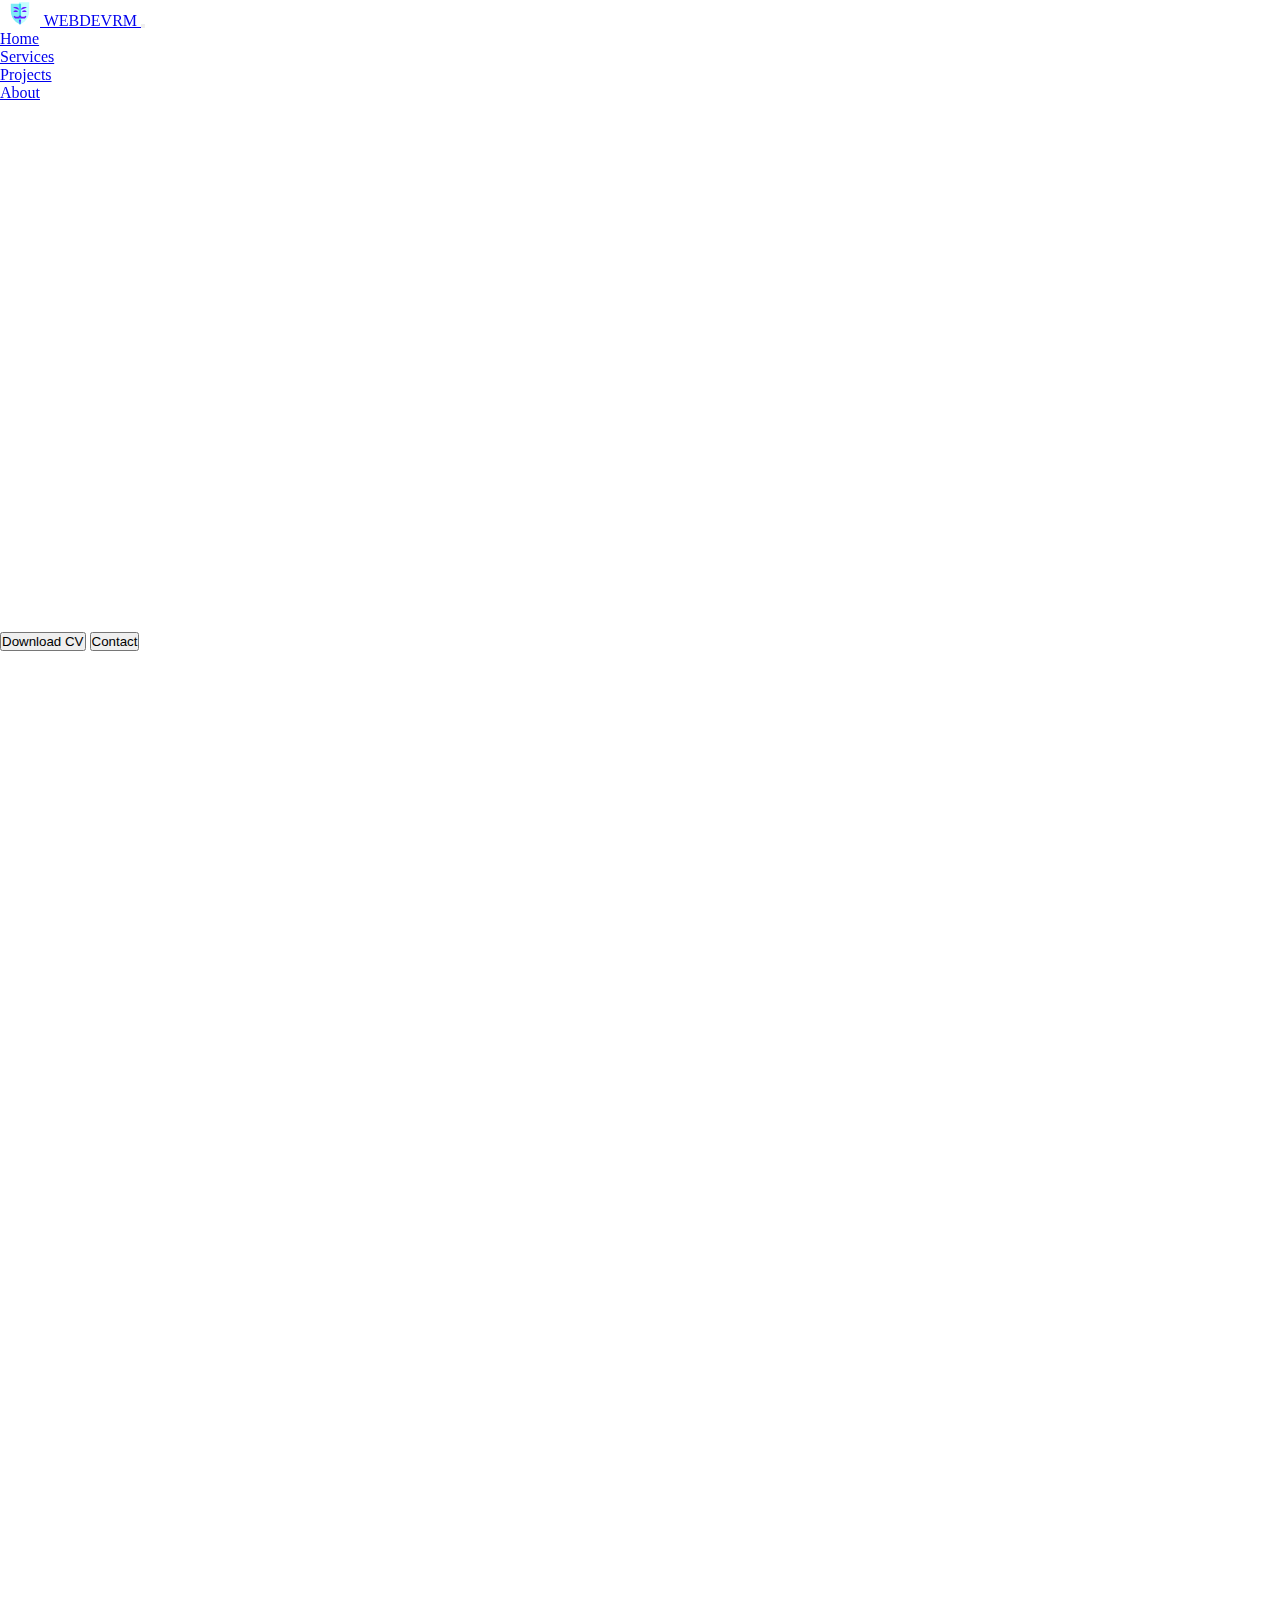
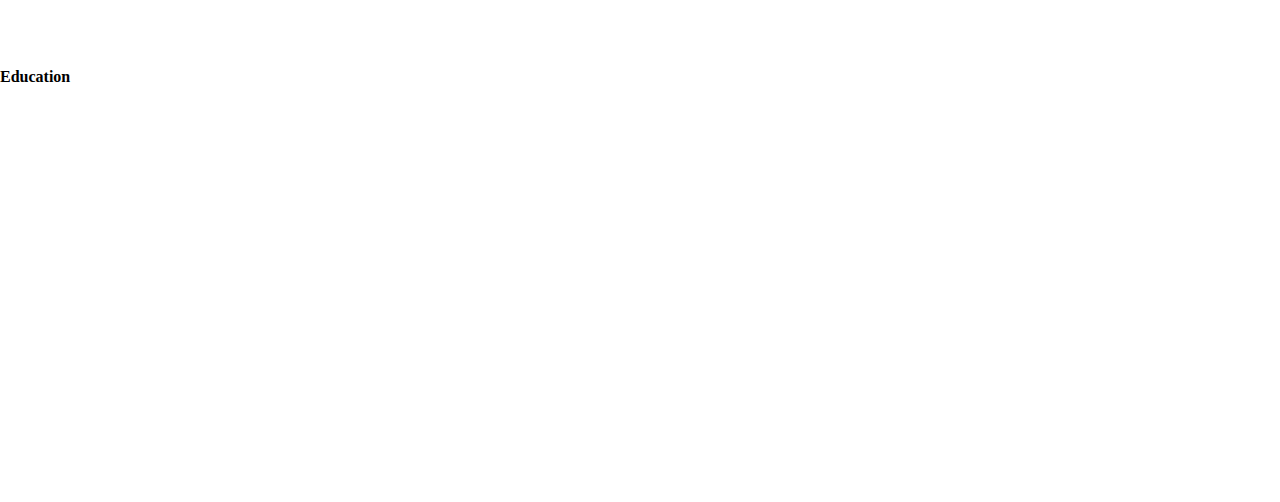
==== commit 0f758026: "casual" ====
--- a/index.html
+++ b/index.html
@@ -7,14 +7,15 @@
     <meta name="viewport" content="width=device-width, initial-scale=1.0">
     <title>Web Dev. with Rohit Mehra </title>
     <link rel="stylesheet" href="./aos.css">
-    <link rel="stylesheet" href="./bootstrap.min.css">
+    <link href="https://cdn.jsdelivr.net/npm/bootstrap@5.3.0-alpha3/dist/css/bootstrap.min.css" rel="stylesheet"
+        integrity="sha384-KK94CHFLLe+nY2dmCWGMq91rCGa5gtU4mk92HdvYe+M/SXH301p5ILy+dN9+nJOZ" crossorigin="anonymous">
     <link rel="stylesheet" href="./line-awesome.min.css">
     <link rel="stylesheet" href="./style.css">
 </head>
 
-<body>
+<body data-bs-spy="scroll" data-bs-target=".navbar">
     <!-- NAVBAR -->
-    <nav class="navbar navbar-expand-lg bg-dark-subtle">
+    <nav class="navbar navbar-expand-lg ">
         <div class="container-fluid">
             <a class="navbar-brand " href="#">
                 <img src="./icons8-anonymous-mask.svg" alt="Bootstrap" width="40" height="26"
@@ -33,13 +34,13 @@
                         <a class="nav-link active" aria-current="page" href="#">Home</a>
                     </li>
                     <li class="nav-item">
-                        <a class="nav-link" href="#Blog">Blog</a>
-                    </li>
-                    <li class="nav-item">
                         <a class="nav-link" href="#Services">Services</a>
                     </li>
                     <li class="nav-item">
-                        <a class="nav-link" href="#Contact">Contact</a>
+                        <a class="nav-link" href="#Projects">Projects</a>
+                    </li>
+                    <li class="nav-item">
+                        <a class="nav-link" href="#About">About</a>
                     </li>
                 </ul>
             </div>
@@ -51,32 +52,161 @@
 
         <!-- Home -->
         <section id="home" class="full-height">
-            <div class="container">
-                <div class="row">
-                    <div class="col-lg-8">
-                        <h1>ROHIT MEHRA</h1>
-                        <h5><em>WEB DEVELOPER, WEB DESIGNER</em></h5>
-                        <P>Welcome to my portfolio website! My name is Rohit Mehra and I am a Web Developer. If
+            <div class="container" mt-2>
+                <div class="row">
+                    <div class="col-lg-8">
+                        <img src="./devImg.jpg" class="devimg" alt="Rohit Mehra" data-aos="fade-up">
+                        <h1 data-aos="fade-up">ROHIT MEHRA</h1>
+                        <h5 data-aos="fade-up"><em>WEB DEVELOPER, WEB DESIGNER</em></h5>
+                        <P class="intro" data-aos-delay="300" data-aos="fade-up">Welcome to my portfolio website! My
+                            name is Rohit Mehra and I am a Web
+                            Developer. If
                             you're looking to build a business website, you've come to the right place! With my
                             expertise in programming languages, I can help you create an attractive and functional
                             website that will help your business grow. I understand the importance of having a website
                             that stands out from the crowd, and that's why I'm dedicated to providing my clients with
                             the best service possible. Whether you need a simple website or a more complex one, I'm here
                             to help. So if you're ready to take your business to the next level, let's get started!
+                            <br>
+                            <br>
                             Contact me today to learn more about how I can help you build the website of your dreams.
                         </P>
-                        <button type="button" class="btn btn-outline-primary">Download CV</button>
-                        <button type="button" class="btn btn-outline-primary">Contact</button>
+                        <div>
+                            <button type="button" class="btn btn-outline-primary">Download CV</button>
+                            <button type="button" class="btn btn-outline-primary">Contact</button>
+                        </div>
                     </div>
                 </div>
             </div>
         </section>
         <!-- //Home -->
+
+        <!--Services -->
+        <section id="Services" class="full-height">
+            <div class="container">
+                <div class="row pb-4" data-aos="fade-up">
+                    <div class="col-lg-8">
+                        <h6 class="text-brand">Services</h6>
+                        <h1>Services I Offer</h1>
+                    </div>
+                </div>
+                <div class="row">
+                    <!-- skill1 -->
+                    <div class="col-md-4 mb-5" data-aos="fade-up">
+                        <div class="services p-4 rounded-4 shadow-effect">
+                            <div class="iconbox rounded-4">
+                                <i class="webIcon"><img src="./icons8-imac-50.png"></i>
+                            </div>
+                            <h5 class="text-head fw-bold">Web Development</h5>
+                            <p class="text-head">Expert web development services tailored to your needs, creating
+                                beautiful and functional websites</p>
+                            <a href="#" class="link-custom">
+                                Read
+                            </a>
+                        </div>
+                    </div>
+                    <!-- skill2 -->
+                    <div class="col-md-4 mb-5" data-aos-delay="300" data-aos="fade-up">
+                        <div class="services p-4 rounded-4 shadow-effect">
+                            <div class="iconbox rounded-4">
+                                <i class="webIcon2"><img src="./icons8-web-design-48.png"></i>
+                            </div>
+                            <h5 class="text-head fw-bold">Web Design</h5>
+                            <p class="text-head">Innovative web designs that captivate users, elevate brands, and
+                                deliver seamless online experiences.</p>
+                            <a href="#" class="link-custom">
+                                Read
+                            </a>
+                        </div>
+                    </div>
+                    <!-- skill3 -->
+                    <div class="col-md-4 mb-5" data-aos-delay="600" data-aos="fade-up">
+                        <div class="services p-4 rounded-4 shadow-effect">
+                            <div class="iconbox rounded-4">
+                                <i class="webIcon"><img src="./icons8-design-48.png"></i>
+                            </div>
+                            <h5 class="text-head fw-bold">Graphic Design</h5>
+                            <p class="text-head">Crafting visually stunning designs that bring your brand to life and
+                                leave a lasting impression</p>
+                            <a href="#" class="link-custom">
+                                Read
+                            </a>
+                        </div>
+                    </div>
+
+
+                </div>
+            </div>
+        </section>
+        <!-- //Services -->
+        <!-- Projects -->
+        <section id="Projects" class="full-height">
+            <div class="container">
+                <div class="row pb-4" data-aos="fade-up">
+                    <div class="col-lg-8">
+                        <h6 class="text-brand">WORK</h6>
+                        <h1>My Projects & Experience</h1>
+                    </div>
+                </div>
+                <!-- Project1 -->
+                <div class="row">
+                    <div class="col-lg-6" data-aos-delay="300" data-aos="fade-up">
+                        <div class="card-custom rounded-4 bg-base services">
+                            <div class="card-custom-image rounded-4">
+                                <img class="rounded-4 spotify w-100 p-3" src="./Spotify-clone.jpg" alt="">
+                            </div>
+                            <div class="card-custom-conten p-4">
+                                <h4>Spotify-Clone</h4>
+                                <p>Spotify Clone web application that shows my html, CSS, JavaScript experience</p>
+                                <a href="#" class="link-custom">Visit Website</a>
+                            </div>
+                        </div>
+                    </div>
+                </div>
+                <!-- //Project1 -->
+                <!-- Project2 -->
+                <div class="row">
+                    <div class="col-lg-6" data-aos-delay="300" data-aos="fade-up">
+                        <div class="card-custom rounded-4 bg-base services">
+                            <div class="card-custom-image rounded-4">
+                                <img class="rounded-4 spotify w-100 p-3" src="./Spotify-clone.jpg" alt="">
+                            </div>
+                            <div class="card-custom-conten p-4">
+                                <h4>Spotify-Clone</h4>
+                                <p>Spotify Clone web application that shows my html, CSS, JavaScript experience</p>
+                                <a href="#" class="link-custom">Visit Website</a>
+                            </div>
+                        </div>
+                    </div>
+                </div>
+                <!-- //Project2 -->
+            </div>
+        </section>
+        <!-- //Projects -->
+        <!-- About -->
+        <section id="About" class="full-height">
+            <div class="container">
+                <div class="row pb-4" data-aos="fade-up">
+                    <div class="col-lg-8">
+                        <h6 class="text-brand">About</h6>
+                        <h1>My Education & Skills</h1>
+                    </div>
+                </div>
+                <div class="row">
+                    <div class="col-lg-6">
+                        <h4>Education</h4>
+                    </div>
+                </div>
+            </div>
+        </section>
+        <!-- //About -->
     </div>
     <!-- //CONTENT WRAPPER -->
 
     <script src="./aos.js"></script>
-    <script src="./bootstrap.bundle.min.js"></script>
+    <script src="https://cdn.jsdelivr.net/npm/bootstrap@5.3.0-alpha3/dist/js/bootstrap.bundle.min.js"
+        integrity="sha384-ENjdO4Dr2bkBIFxQpeoTz1HIcje39Wm4jDKdf19U8gI4ddQ3GYNS7NTKfAdVQSZe"
+        crossorigin="anonymous"></script>
     <script src="./main.js"></script>
 </body>
 
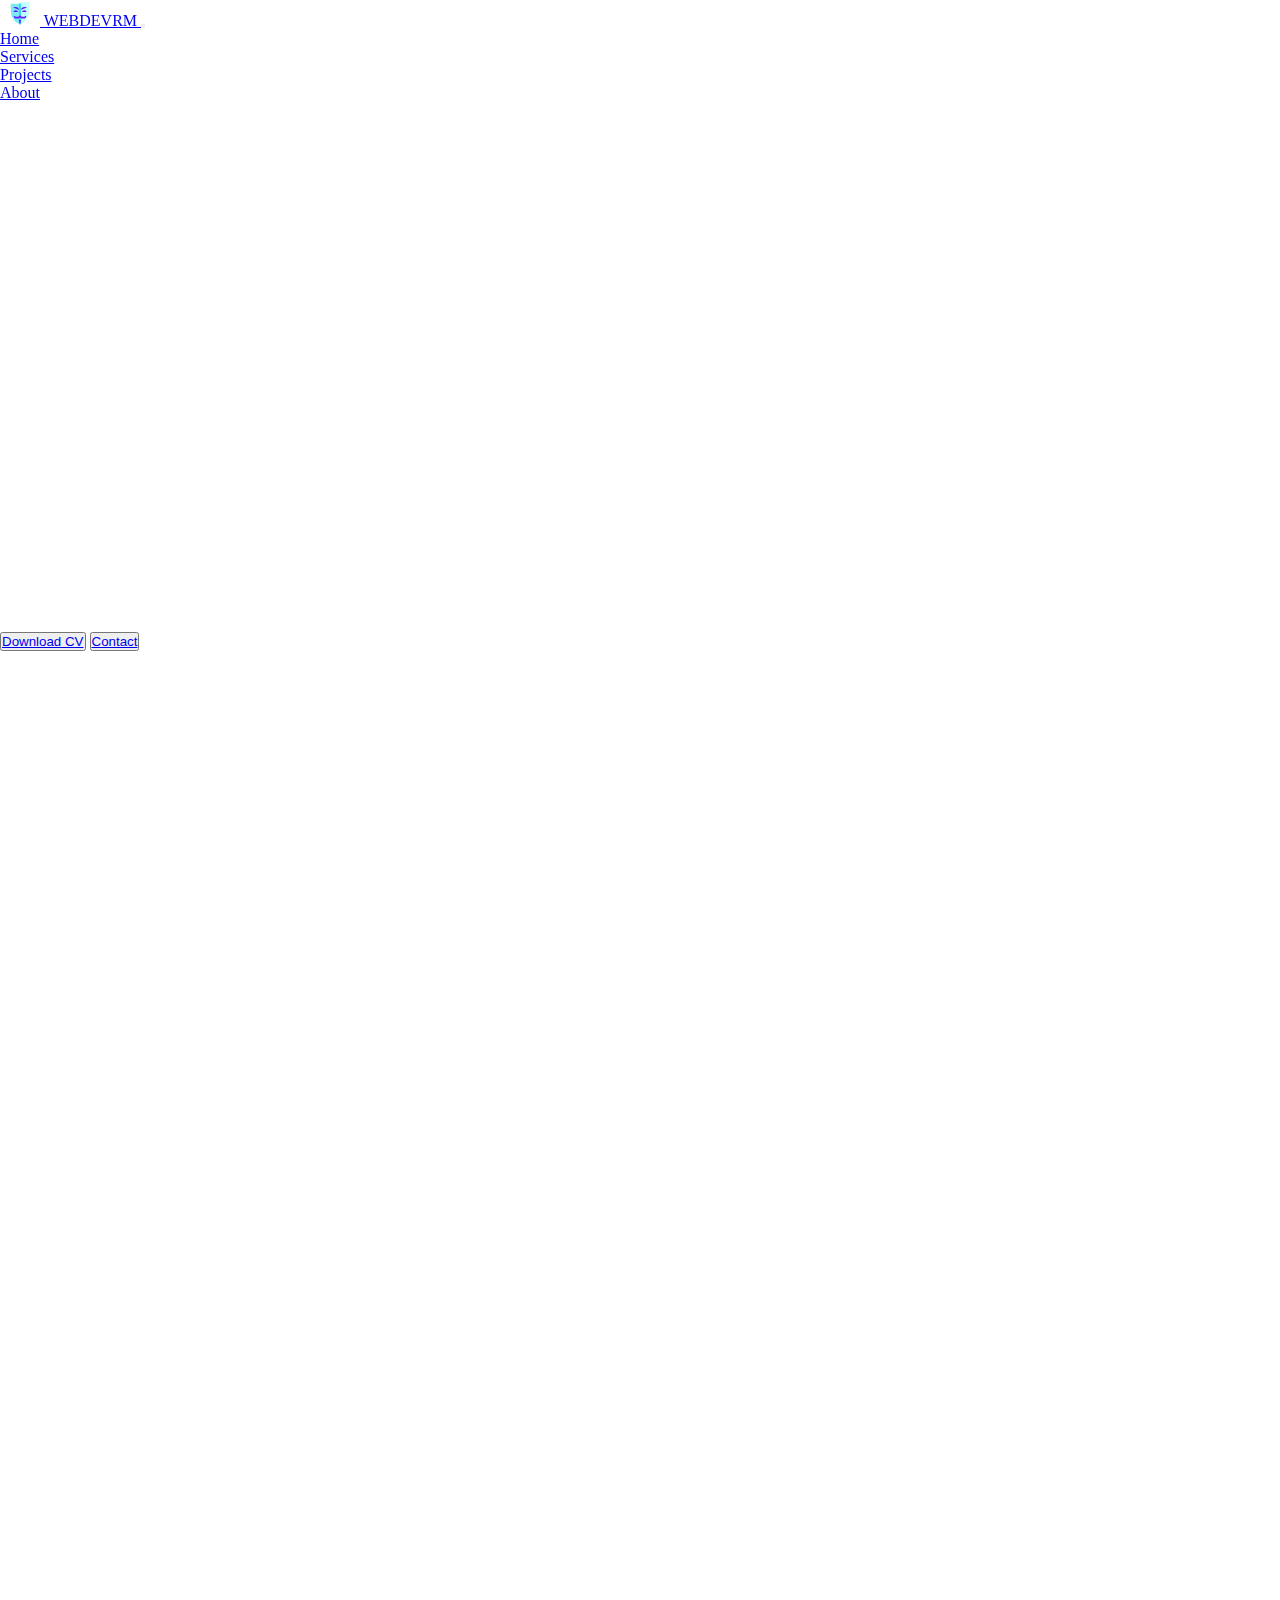
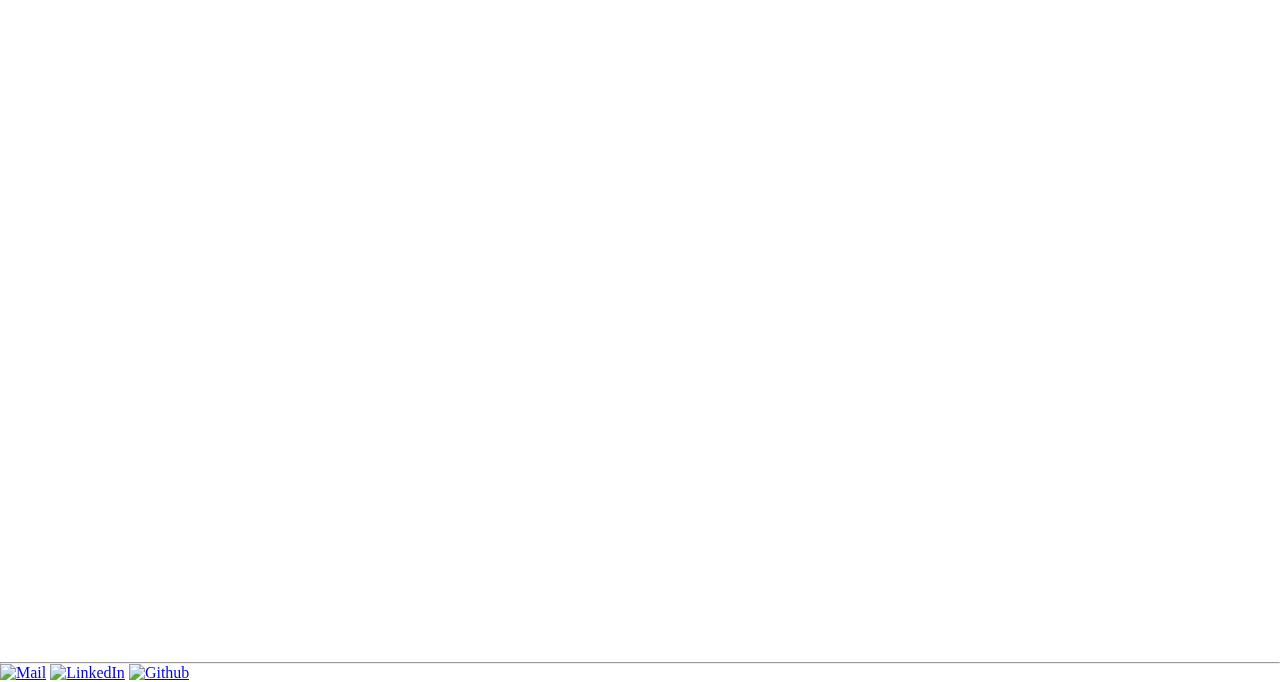
==== commit cb86013c: "Update index.html" ====
--- a/index.html
+++ b/index.html
@@ -6,6 +6,7 @@
     <meta http-equiv="X-UA-Compatible" content="IE=edge">
     <meta name="viewport" content="width=device-width, initial-scale=1.0">
     <title>Web Dev. with Rohit Mehra </title>
+    <link rel="Icon" href="./icons8-anonymous-mask.svg">
     <link rel="stylesheet" href="./aos.css">
     <link href="https://cdn.jsdelivr.net/npm/bootstrap@5.3.0-alpha3/dist/css/bootstrap.min.css" rel="stylesheet"
         integrity="sha384-KK94CHFLLe+nY2dmCWGMq91rCGa5gtU4mk92HdvYe+M/SXH301p5ILy+dN9+nJOZ" crossorigin="anonymous">
@@ -55,7 +56,7 @@
             <div class="container" mt-2>
                 <div class="row">
                     <div class="col-lg-8">
-                        <img src="./devImg.jpg" class="devimg" alt="Rohit Mehra" data-aos="fade-up">
+                        <img src="./imgdev.png" class="devimg" alt="Rohit Mehra" data-aos="fade-up">
                         <h1 data-aos="fade-up">ROHIT MEHRA</h1>
                         <h5 data-aos="fade-up"><em>WEB DEVELOPER, WEB DESIGNER</em></h5>
                         <P class="intro" data-aos-delay="300" data-aos="fade-up">Welcome to my portfolio website! My
@@ -72,8 +73,9 @@
                             Contact me today to learn more about how I can help you build the website of your dreams.
                         </P>
                         <div>
-                            <button type="button" class="btn btn-outline-primary">Download CV</button>
-                            <button type="button" class="btn btn-outline-primary">Contact</button>
+                            <button type="button" class="btn btn-outline-primary"><a class="hall" href="./resume.pdf" target="_blank" >Download CV</a></button>
+                            <button type="button" class="btn btn-outline-primary ">
+                            <a class="hall" href="#Footer">Contact</a></button>
                         </div>
                     </div>
                 </div>
@@ -148,33 +150,37 @@
                         <h1>My Projects & Experience</h1>
                     </div>
                 </div>
-                <!-- Project1 -->
-                <div class="row">
-                    <div class="col-lg-6" data-aos-delay="300" data-aos="fade-up">
-                        <div class="card-custom rounded-4 bg-base services">
-                            <div class="card-custom-image rounded-4">
-                                <img class="rounded-4 spotify w-100 p-3" src="./Spotify-clone.jpg" alt="">
-                            </div>
-                            <div class="card-custom-conten p-4">
-                                <h4>Spotify-Clone</h4>
-                                <p>Spotify Clone web application that shows my html, CSS, JavaScript experience</p>
-                                <a href="#" class="link-custom">Visit Website</a>
-                            </div>
-                        </div>
-                    </div>
-                </div>
-                <!-- //Project1 -->
-                <!-- Project2 -->
-                <div class="row">
-                    <div class="col-lg-6" data-aos-delay="300" data-aos="fade-up">
-                        <div class="card-custom rounded-4 bg-base services">
-                            <div class="card-custom-image rounded-4">
-                                <img class="rounded-4 spotify w-100 p-3" src="./Spotify-clone.jpg" alt="">
-                            </div>
-                            <div class="card-custom-conten p-4">
-                                <h4>Spotify-Clone</h4>
-                                <p>Spotify Clone web application that shows my html, CSS, JavaScript experience</p>
-                                <a href="#" class="link-custom">Visit Website</a>
+                <div class="d-flex p-2 ">
+                    <!-- Project1 -->
+                    <div class="row mb-5 mx-3">
+                        <div class="col-lg-6" data-aos-delay="300" data-aos="fade-up">
+                            <div class="card-custom rounded-4 bg-base services">
+                                <div class="card-custom-image rounded-4">
+                                    <img class="rounded-4 spotify w-100 p-3" src="./Spotify-clone.jpg" alt="">
+                                </div>
+                                <div class="card-custom-conten p-4">
+                                    <h4>Spotify-Clone</h4>
+                                    <p>Spotify Clone web application is static Website in which you can play some limited songs</p>
+                                    <a href="#" class="link-custom">Visit Website(Not live)</a>
+                                </div>
+                            </div>
+                        </div>
+
+                    </div>
+                    <!-- //Project1 -->
+                    <!-- Project2 -->
+                    <div class="row mb-5 mx-3">
+                        <div class="col-lg-6" data-aos-delay="600" data-aos="fade-up">
+                            <div class="card-custom rounded-4 bg-base services">
+                                <div class="card-custom-image rounded-4">
+                                    <img class="rounded-4 spotify w-100 p-3" src="./Websitelook2.jpg" alt="">
+                                </div>
+                                <div class="card-custom-conten p-4">
+                                    <h4>Simple-Portfolio</h4>
+                                    <p>Simple porfolio website is static and have multi tabs attached in it and its a template based website for a non-coder</p>
+                                    <a href="#" target="_blank" class="link-custom">Visit
+                                        Website(Not live)</a>
+                                </div>
                             </div>
                         </div>
                     </div>
@@ -192,17 +198,92 @@
                         <h1>My Education & Skills</h1>
                     </div>
                 </div>
-                <div class="row">
+                <div class="row gy-5">
                     <div class="col-lg-6">
-                        <h4>Education</h4>
-                    </div>
-                </div>
-            </div>
-        </section>
+                        <h3 class="mb-5" data-aos="fade-up" data-aos-delay="300"c>Education</h3>
+                        <div class="row gy-4">
+
+                            <div class="col-12" data-aos="fade-up" data-aos-delay="600">
+                                <div class="bg-base p-4 rounded-4 services white" >
+                                    <h4>B.TECH || Mechanical</h4>
+                                    <p class="text-brand base mb-2">Baderia Global Institute of Management and Engineering Jabalpur (2019 - 2023)</p>
+                                    <ul class="mb-0">
+                                        <li>Learned how to work in team</li>
+                                        <li>Lead Major Project of 5 People</li>
+                                        <li>Personality Development</li>
+                                    </ul>
+                                </div>
+                            </div>
+                            <div class="col-12" data-aos="fade-up" data-aos-delay="650">
+                                <div class="bg-base p-4 rounded-4 services white" >
+                                    <h4>12th</h4>
+                                    <p class="text-brand base mb-2">Gyan Ganga International Academy, Bhopal (2018 - 2019)</p>
+                                    <ul>
+                                        <li>Project Experience</li>
+                                    </ul>
+                                </div>
+                            </div>
+                            <div class="col-12" data-aos="fade-up" data-aos-delay="700">
+                                <div class="bg-base p-4 rounded-4 services white" >
+                                    <h4>10th</h4>
+                                    <p class="text-brand base mb-2">St. Patrick's Sr. Sec. School, Sohagpur (2016 - 2017)</p>
+                                    <ul>
+                                        <li>Project Experience</li>
+                                    </ul>
+                                </div>
+                            </div>
+                        </div>
+                    </div>
+                    <div class="col-lg-6">
+                        <h3 class="mb-4" data-aos="fade-up" data-aos-delay="300">Skills</h3>
+                        <div class="row gy-4">
+
+                            <div class="col-12" data-aos="fade-up" data-aos-delay="600">
+                                <div class="bg-base p-4 rounded-4 services white" >
+                                    <h4>Front-end (JavaScript, Html, Css, Bootstrap, Reactjs)</h4>
+                                    <p class="text-brand base mb-2">Web Development - Mimo, freecodecamp</p>
+                                </div>
+                            </div>
+                            <div class="col-12" data-aos="fade-up" data-aos-delay="650">
+                                <div class="bg-base p-4 rounded-4 services white" >
+                                    <h4>Back-end (Nodejs, Expressjs)</h4>
+                                    <p class="text-brand base mb-2">Web Development - Mimo, freecodecamp</p>
+                                </div>
+                            </div>
+                            <div class="col-12" data-aos="fade-up" data-aos-delay="700">
+                                <div class="bg-base p-4 rounded-4 services white" >
+                                    <h4>Database (MySQL) & Others (Version Control)</h4>
+                                    <p class="text-brand base mb-2">Web Development - Mimo, freecodecamp</p>
+                                </div>
+                            </div>
+                            <div class="col-12" data-aos="fade-up" data-aos-delay="750" mb-4>
+                                <div class="bg-base p-4 rounded-4 services white" >
+                                    <h4>Wordpress Development</h4>
+                                    <p class="text-brand base mb-2">Wordpress_Tutorials</p>
+                                </div>
+                            </div>
+                        </div>
+                    </div>
+                </div>
+            </div>
+        </section>
+        <hr>
         <!-- //About -->
     </div>
     <!-- //CONTENT WRAPPER -->
-
+    <!-- footer -->
+    <nav class="navbar footer" id="Footer" mt-5>
+        <div class="container d-flex justify-content-center  p-1">
+            <div>
+                <a href="mailto: rohitmehra2k@gmail.com" target="_blank" ><img  class="px-2 fItem" src="./icons8-mail-48.png" alt="Mail"></a>
+                <a href="https://www.linkedin.com/in/rohitmehra2k" target="_blank" ><img class="px-2 fItem" src="./icons8-linkedin-48.png" alt="LinkedIn"></a>
+                <a href="https://github.com/webdevrm/" target="_blank" ><img class="px-2 fItem" src="./icons8-github-48.png" alt="Github"></a>
+            </div>
+
+        </div>
+    </nav>
+    
+    <!-- //footer -->
     <script src="./aos.js"></script>
     <script src="https://cdn.jsdelivr.net/npm/bootstrap@5.3.0-alpha3/dist/js/bootstrap.bundle.min.js"
         integrity="sha384-ENjdO4Dr2bkBIFxQpeoTz1HIcje39Wm4jDKdf19U8gI4ddQ3GYNS7NTKfAdVQSZe"
@@ -210,4 +291,4 @@
     <script src="./main.js"></script>
 </body>
 
-</html>+</html>
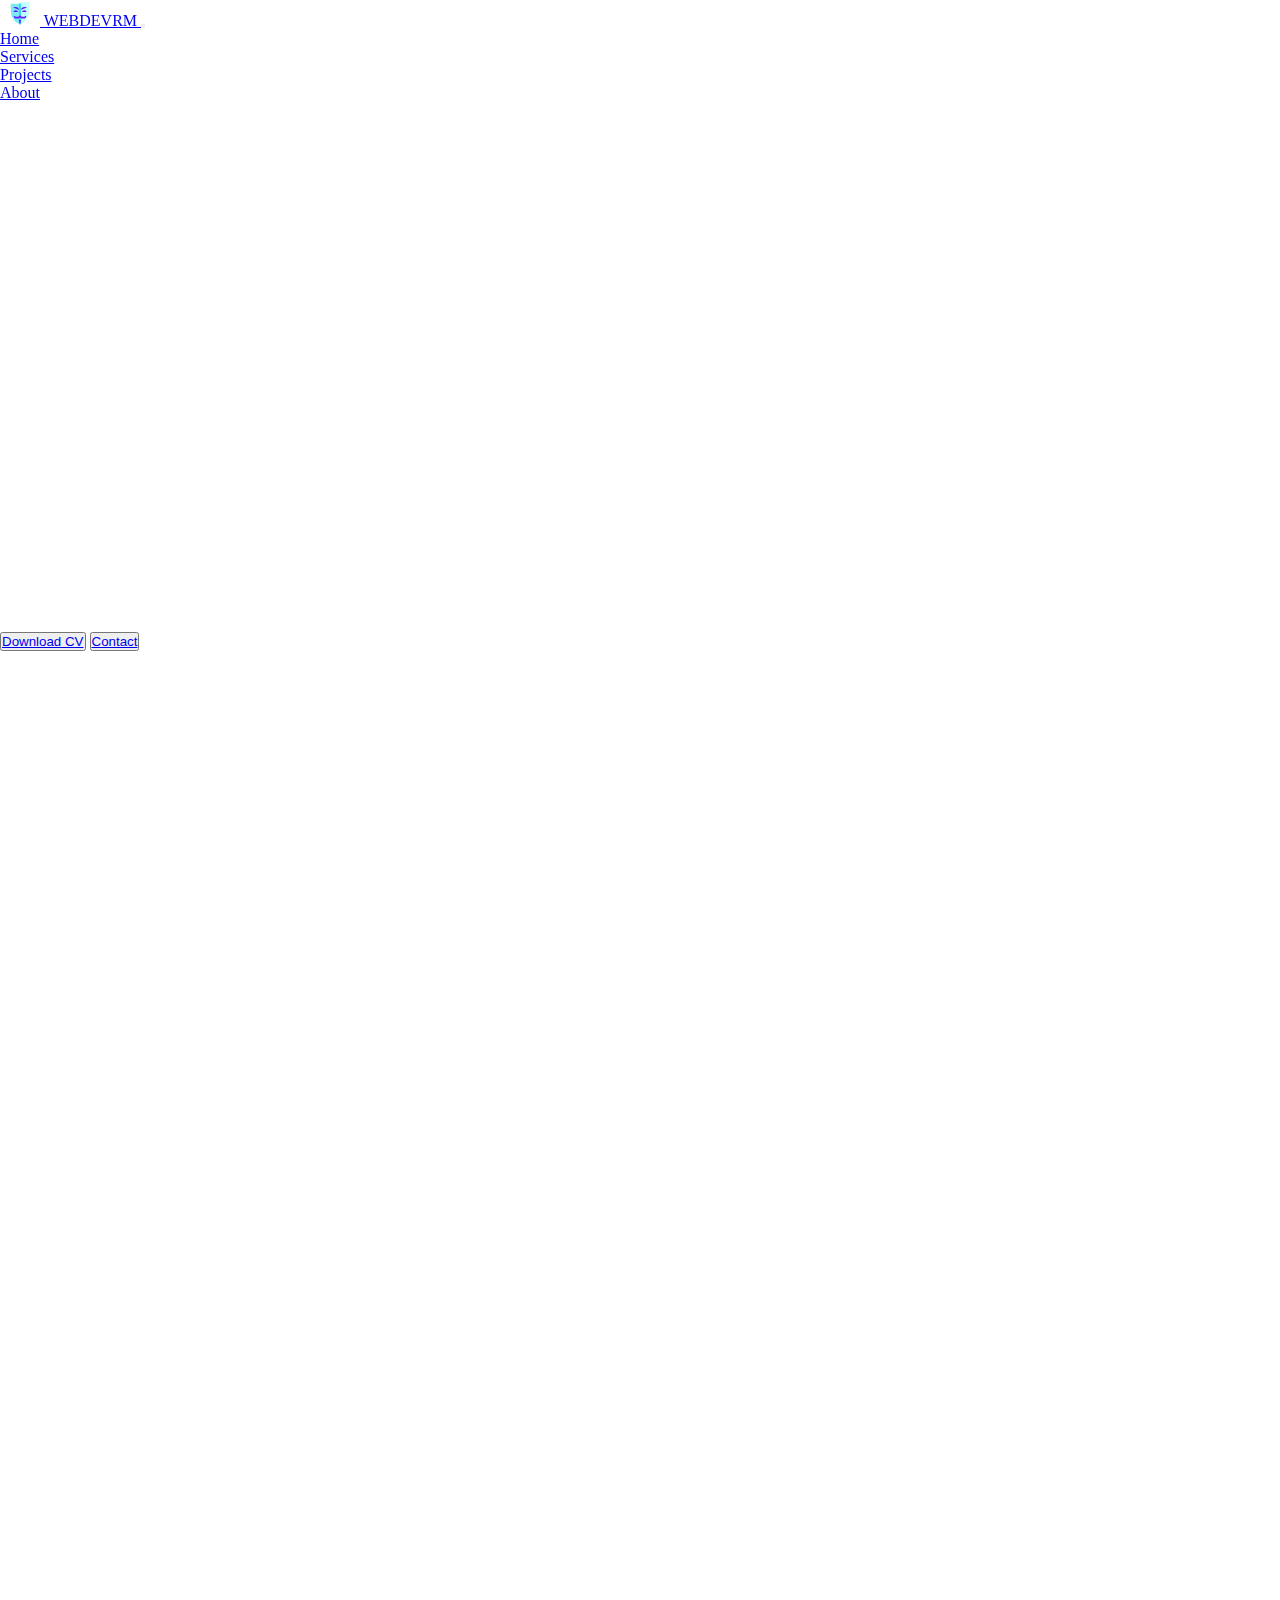
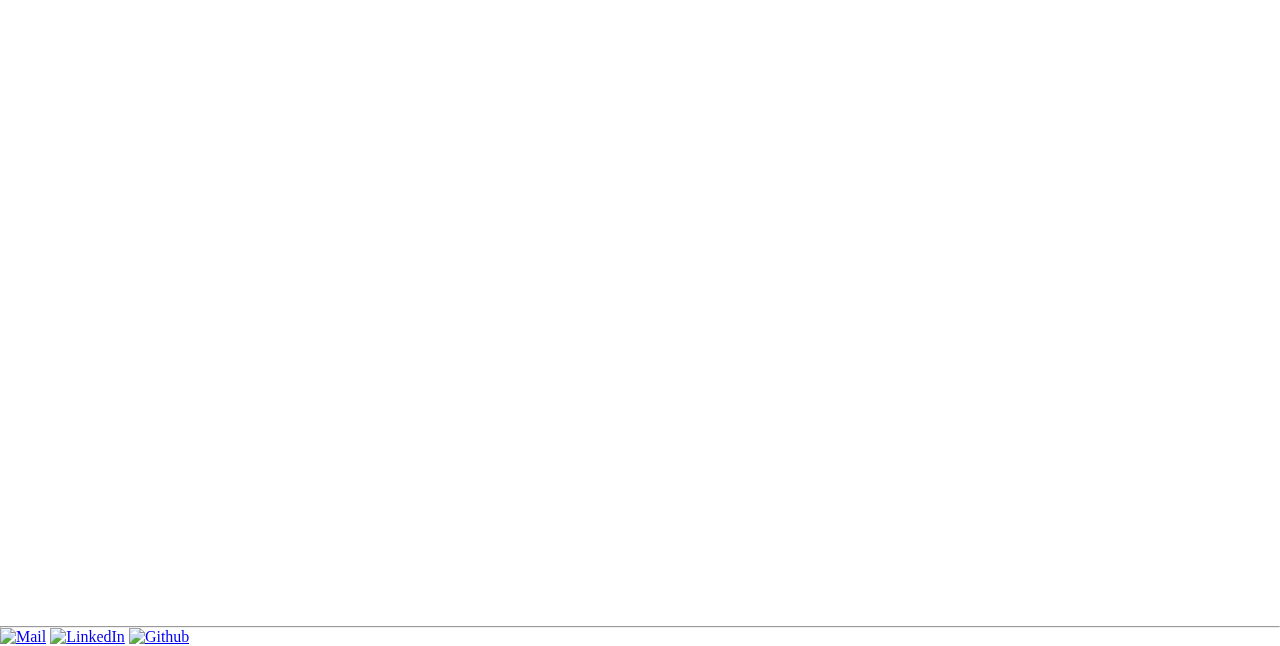
==== commit d1a25ccd: "Update index.html" ====
--- a/index.html
+++ b/index.html
@@ -161,7 +161,7 @@
                                 <div class="card-custom-conten p-4">
                                     <h4>Spotify-Clone</h4>
                                     <p>Spotify Clone web application is static Website in which you can play some limited songs</p>
-                                    <a href="#" class="link-custom">Visit Website(Not live)</a>
+<!--                                     <a href="#" class="link-custom">Visit Website(Not live)</a> -->
                                 </div>
                             </div>
                         </div>
@@ -178,8 +178,8 @@
                                 <div class="card-custom-conten p-4">
                                     <h4>Simple-Portfolio</h4>
                                     <p>Simple porfolio website is static and have multi tabs attached in it and its a template based website for a non-coder</p>
-                                    <a href="#" target="_blank" class="link-custom">Visit
-                                        Website(Not live)</a>
+<!--                                     <a href="#" target="_blank" class="link-custom">Visit
+                                        Website(Not live)</a> -->
                                 </div>
                             </div>
                         </div>
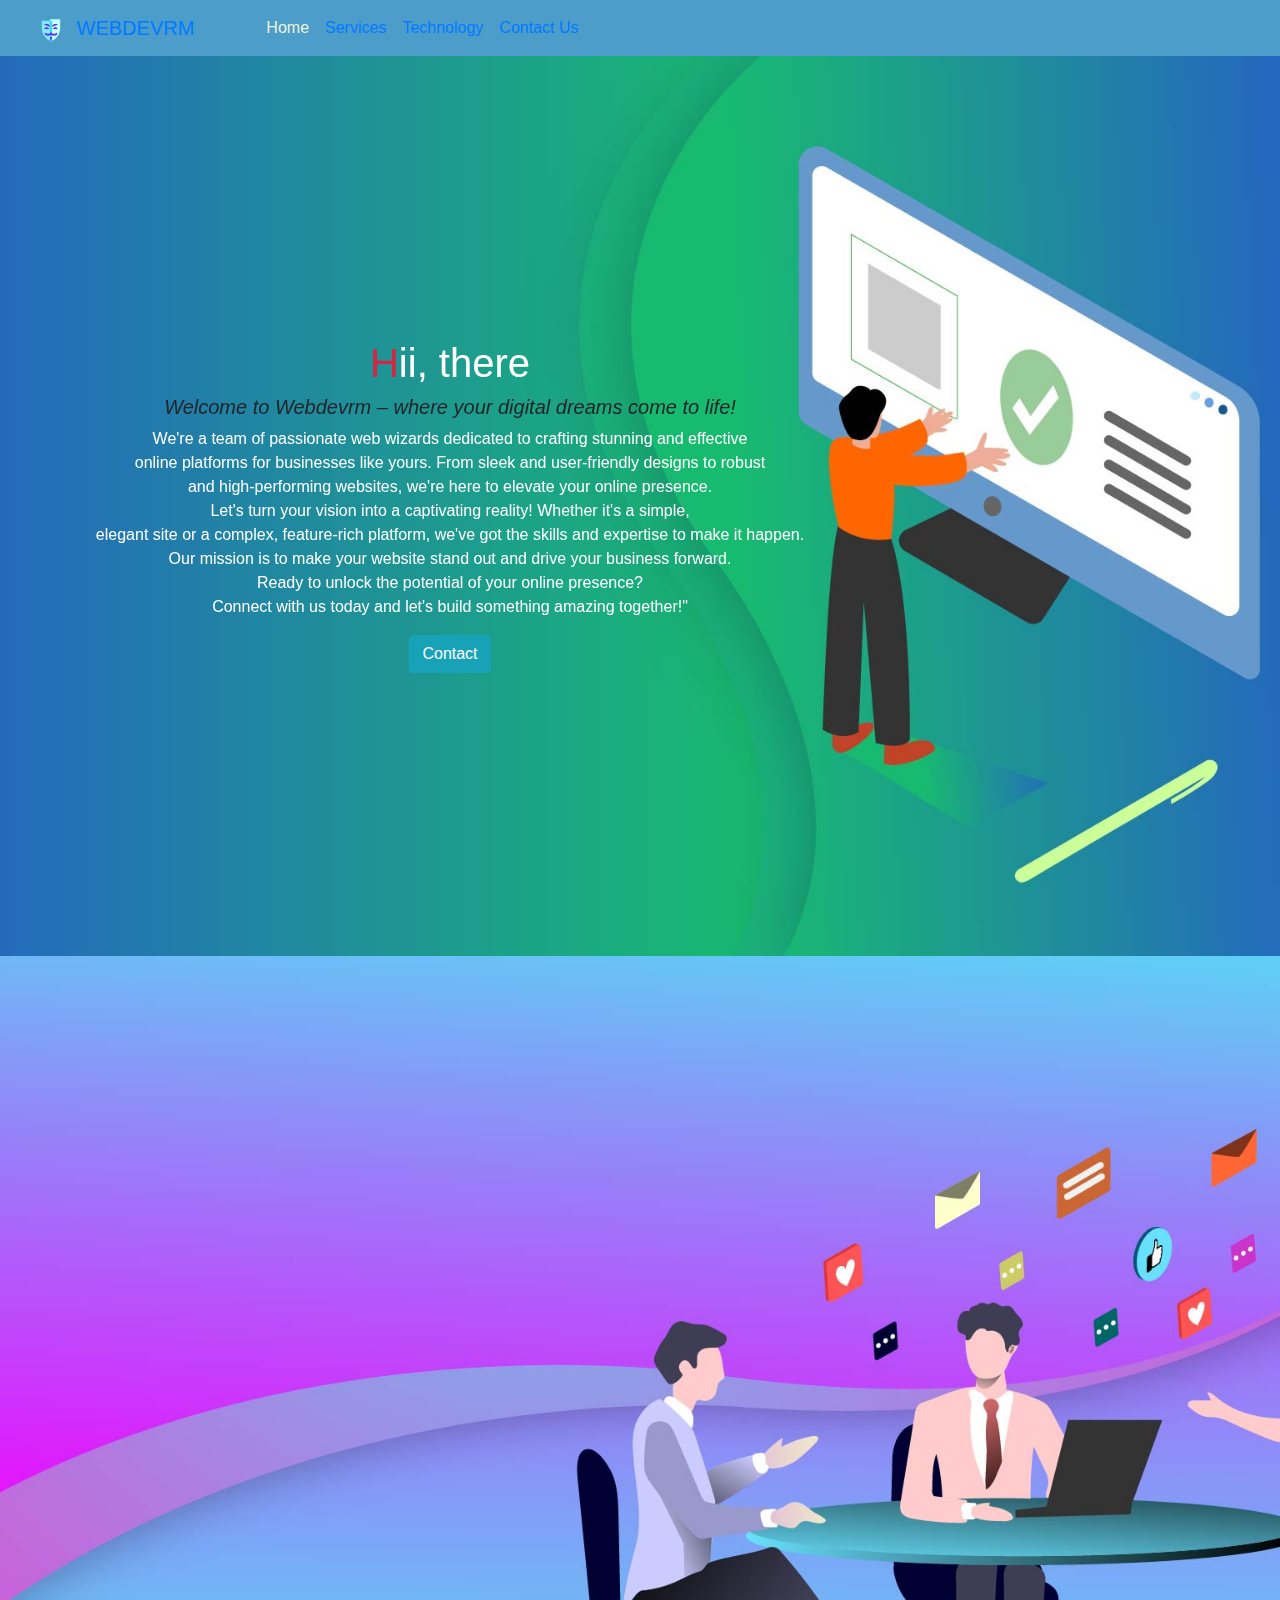
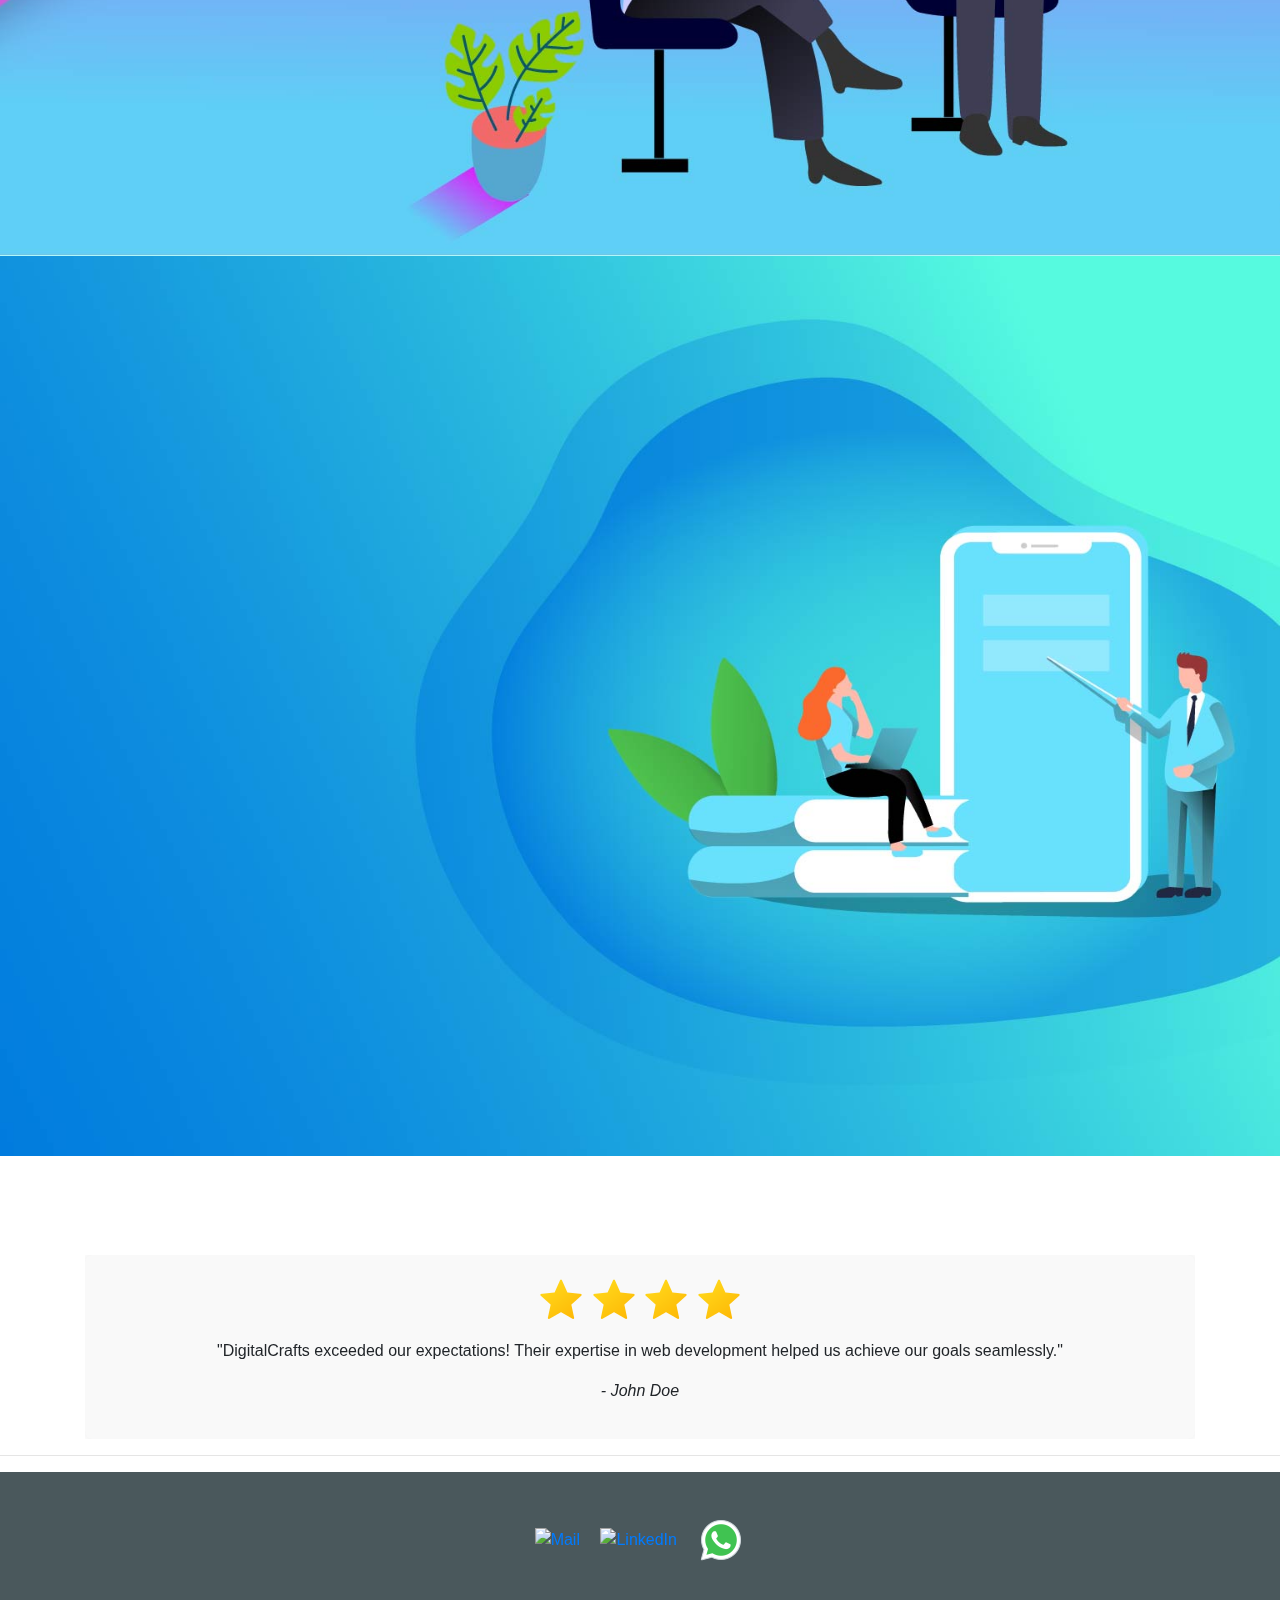
==== commit 40944032: "ypdated" ====
--- a/index.html
+++ b/index.html
@@ -5,9 +5,10 @@
     <meta charset="UTF-8">
     <meta http-equiv="X-UA-Compatible" content="IE=edge">
     <meta name="viewport" content="width=device-width, initial-scale=1.0">
-    <title>Web Dev. with Rohit Mehra </title>
+    <title>WEBDEVRM </title>
     <link rel="Icon" href="./icons8-anonymous-mask.svg">
     <link rel="stylesheet" href="./aos.css">
+    <link rel="stylesheet" href="https://stackpath.bootstrapcdn.com/bootstrap/4.5.2/css/bootstrap.min.css">
     <link href="https://cdn.jsdelivr.net/npm/bootstrap@5.3.0-alpha3/dist/css/bootstrap.min.css" rel="stylesheet"
         integrity="sha384-KK94CHFLLe+nY2dmCWGMq91rCGa5gtU4mk92HdvYe+M/SXH301p5ILy+dN9+nJOZ" crossorigin="anonymous">
     <link rel="stylesheet" href="./line-awesome.min.css">
@@ -38,10 +39,10 @@
                         <a class="nav-link" href="#Services">Services</a>
                     </li>
                     <li class="nav-item">
-                        <a class="nav-link" href="#Projects">Projects</a>
+                        <a class="nav-link" href="#Projects">Technology</a>
                     </li>
                     <li class="nav-item">
-                        <a class="nav-link" href="#About">About</a>
+                        <a class="nav-link" href="#About">Contact Us</a>
                     </li>
                 </ul>
             </div>
@@ -56,26 +57,39 @@
             <div class="container" mt-2>
                 <div class="row">
                     <div class="col-lg-8">
-                        <img src="./imgdev.png" class="devimg" alt="Rohit Mehra" data-aos="fade-up">
-                        <h1 data-aos="fade-up">ROHIT MEHRA</h1>
-                        <h5 data-aos="fade-up"><em>WEB DEVELOPER, WEB DESIGNER</em></h5>
-                        <P class="intro" data-aos-delay="300" data-aos="fade-up">Welcome to my portfolio website! My
-                            name is Rohit Mehra and I am a Web
-                            Developer. If
-                            you're looking to build a business website, you've come to the right place! With my
-                            expertise in programming languages, I can help you create an attractive and functional
-                            website that will help your business grow. I understand the importance of having a website
-                            that stands out from the crowd, and that's why I'm dedicated to providing my clients with
-                            the best service possible. Whether you need a simple website or a more complex one, I'm here
-                            to help. So if you're ready to take your business to the next level, let's get started!
+                        <!-- <img src="./imgdev.png" class="devimg" alt="Rohit Mehra" data-aos="fade-up"> -->
+                        <h1 data-aos="fade-up" class="text-white  text-center"><span
+                                style="color: rgb(217, 35, 68);">H</span>ii,
+                            there</h1>
+                        <h5 data-aos="fade-up" class=" text-center"><em>Welcome to Webdevrm – where your digital dreams
+                                come to life! </em>
+                        </h5>
+                        <P class="intro text-white text-center" data-aos-delay="300" data-aos="fade-up">We're a team of
+                            passionate
+                            web wizards dedicated
+                            to crafting stunning and effective<br />
+                            online platforms for businesses like yours. From sleek
+                            and user-friendly designs to robust <br />
+                            and high-performing websites,
+                            we're here to elevate your online presence.
                             <br>
-                            <br>
-                            Contact me today to learn more about how I can help you build the website of your dreams.
+                            Let's turn your vision into a captivating reality! Whether it's a simple,<br />
+                            elegant site or a
+                            complex, feature-rich platform,
+                            we've got the skills and expertise to make it happen. <br />
+                            Our mission is to make your website
+                            stand out and drive your business forward.
+                            <br />
+
+                            Ready to unlock the potential of your online presence?<br />
+                            Connect with us today and let's build
+                            something amazing together!"
                         </P>
-                        <div>
-                            <button type="button" class="btn btn-outline-primary"><a class="hall" href="./resume.pdf" target="_blank" >Download CV</a></button>
-                            <button type="button" class="btn btn-outline-primary ">
-                            <a class="hall" href="#Footer">Contact</a></button>
+                        <div class="d-flex justify-content-center">
+                            <!-- <button type="button" class="btn btn-outline-primary"><a class="hall" href="./resume.pdf" target="_blank" >Download CV</a></button> -->
+                            <button type="button" class="btn btn-info">
+                                <a class="hall text-white" href="https://wa.me/+918349762349"
+                                    target="_blank">Contact</a></button>
                         </div>
                     </div>
                 </div>
@@ -86,29 +100,26 @@
         <!--Services -->
         <section id="Services" class="full-height">
             <div class="container">
-                <div class="row pb-4" data-aos="fade-up">
+                <div class="row pb-2" data-aos="fade-up">
                     <div class="col-lg-8">
                         <h6 class="text-brand">Services</h6>
-                        <h1>Services I Offer</h1>
+                        <h1><span style="color: rgb(217, 35, 68);">S</span>ervices I Offer</h1>
                     </div>
                 </div>
                 <div class="row">
                     <!-- skill1 -->
-                    <div class="col-md-4 mb-5" data-aos="fade-up">
-                        <div class="services p-4 rounded-4 shadow-effect">
-                            <div class="iconbox rounded-4">
-                                <i class="webIcon"><img src="./icons8-imac-50.png"></i>
+                    <div class="col-md-4 mb-5" data-aos="fade-down-right">
+                        <div class="services p-4 rounded-4 shadow-effect">
+                            <div class="iconbox rounded-4">
+                                <i class="webIcon"><img src="./icons8-web-64.png"></i>
                             </div>
                             <h5 class="text-head fw-bold">Web Development</h5>
                             <p class="text-head">Expert web development services tailored to your needs, creating
                                 beautiful and functional websites</p>
-                            <a href="#" class="link-custom">
-                                Read
-                            </a>
                         </div>
                     </div>
                     <!-- skill2 -->
-                    <div class="col-md-4 mb-5" data-aos-delay="300" data-aos="fade-up">
+                    <div class="col-md-4 mb-5" data-aos="fade-down">
                         <div class="services p-4 rounded-4 shadow-effect">
                             <div class="iconbox rounded-4">
                                 <i class="webIcon2"><img src="./icons8-web-design-48.png"></i>
@@ -116,23 +127,54 @@
                             <h5 class="text-head fw-bold">Web Design</h5>
                             <p class="text-head">Innovative web designs that captivate users, elevate brands, and
                                 deliver seamless online experiences.</p>
-                            <a href="#" class="link-custom">
-                                Read
-                            </a>
                         </div>
                     </div>
                     <!-- skill3 -->
-                    <div class="col-md-4 mb-5" data-aos-delay="600" data-aos="fade-up">
+                    <div class="col-md-4 mb-5" data-aos="fade-down-left">
                         <div class="services p-4 rounded-4 shadow-effect">
                             <div class="iconbox rounded-4">
                                 <i class="webIcon"><img src="./icons8-design-48.png"></i>
                             </div>
                             <h5 class="text-head fw-bold">Graphic Design</h5>
-                            <p class="text-head">Crafting visually stunning designs that bring your brand to life and
-                                leave a lasting impression</p>
-                            <a href="#" class="link-custom">
-                                Read
-                            </a>
+                            <p class="text-head">Transforming ideas into stunning visual narratives, where creativity
+                                meets functionality, to bring your brand's story to life.</p>
+                        </div>
+                    </div>
+
+
+                </div>
+                <div class="row">
+                    <!-- skill1 -->
+                    <div class="col-md-4 mb-5" data-aos="fade-up-right">
+                        <div class="services p-4 rounded-4 shadow-effect">
+                            <div class="iconbox rounded-4">
+                                <i class="webIcon"><img src="./icons8-mobile-app-development-68.png"></i>
+                            </div>
+                            <h5 class="text-head fw-bold">Mobile App Development</h5>
+                            <p class="text-head">Crafting cutting-edge mobile experiences, tailored to elevate your
+                                brand and engage your audience seamlessly.</p>
+                        </div>
+                    </div>
+                    <!-- skill2 -->
+                    <div class="col-md-4 mb-5" data-aos="fade-up">
+                        <div class="services p-4 rounded-4 shadow-effect">
+                            <div class="iconbox rounded-4">
+                                <i class="webIcon2"><img src="./icons8-content-writing-65.png"></i>
+                            </div>
+                            <h5 class="text-head fw-bold">Content Writing</h5>
+                            <p class="text-head">Captivating content that breathes life into your brand, resonates with
+                                your audience, and sparks meaningful connections.</p>
+                        </div>
+                    </div>
+                    <!-- skill3 -->
+                    <div class="col-md-4 mb-5" data-aos="fade-up-left">
+                        <div class="services p-4 rounded-4 shadow-effect">
+                            <div class="iconbox rounded-4">
+                                <i class="webIcon"><img src="./icons8-digital-marketing-64.png"></i>
+                            </div>
+                            <h5 class="text-head fw-bold">Digital Marketing</h5>
+                            <p class="text-head">Strategic digital campaigns that ignite your online presence, captivate
+                                your audience, and drive meaningful results for your brand's success.</p>
                         </div>
                     </div>
 
@@ -144,127 +186,157 @@
         <!-- Projects -->
         <section id="Projects" class="full-height">
             <div class="container">
-                <div class="row pb-4" data-aos="fade-up">
+                <div class="row pb-2" data-aos="fade-up">
                     <div class="col-lg-8">
-                        <h6 class="text-brand">WORK</h6>
-                        <h1>My Projects & Experience</h1>
-                    </div>
-                </div>
-                <div class="d-flex p-2 ">
-                    <!-- Project1 -->
-                    <div class="row mb-5 mx-3">
-                        <div class="col-lg-6" data-aos-delay="300" data-aos="fade-up">
-                            <div class="card-custom rounded-4 bg-base services">
-                                <div class="card-custom-image rounded-4">
-                                    <img class="rounded-4 spotify w-100 p-3" src="./Spotify-clone.jpg" alt="">
-                                </div>
-                                <div class="card-custom-conten p-4">
-                                    <h4>Spotify-Clone</h4>
-                                    <p>Spotify Clone web application is static Website in which you can play some limited songs</p>
-<!--                                     <a href="#" class="link-custom">Visit Website(Not live)</a> -->
-                                </div>
-                            </div>
-                        </div>
-
-                    </div>
-                    <!-- //Project1 -->
-                    <!-- Project2 -->
-                    <div class="row mb-5 mx-3">
-                        <div class="col-lg-6" data-aos-delay="600" data-aos="fade-up">
-                            <div class="card-custom rounded-4 bg-base services">
-                                <div class="card-custom-image rounded-4">
-                                    <img class="rounded-4 spotify w-100 p-3" src="./Websitelook2.jpg" alt="">
-                                </div>
-                                <div class="card-custom-conten p-4">
-                                    <h4>Simple-Portfolio</h4>
-                                    <p>Simple porfolio website is static and have multi tabs attached in it and its a template based website for a non-coder</p>
-<!--                                     <a href="#" target="_blank" class="link-custom">Visit
-                                        Website(Not live)</a> -->
-                                </div>
-                            </div>
-                        </div>
-                    </div>
-                </div>
-                <!-- //Project2 -->
+                        <h6 class="text-brand">Technology</h6>
+                        <h1><span style="color: rgb(217, 35, 68);">T</span>echnology we can work with...</h1>
+                    </div>
+                </div>
+                <div class="row">
+                    <div class="col-md-2 col-5 mx-2 my-2" data-aos="fade-down">
+                        <div class="services d-flex flex-column align-items-center p-4 rounded-4 shadow-effect">
+                            <div class="iconbox rounded-4">
+                                <i class="webIcon"><img
+                                        src="./icons8-react-a-javascript-library-for-building-user-interfaces-24.png"></i>
+                            </div>
+                            <h5 class="text-head fw-bold">React</h5>
+                        </div>
+                    </div>
+                    <div class="col-md-2 col-5 mx-2 my-2" data-aos="fade-up">
+                        <div class="services d-flex flex-column align-items-center p-4 rounded-4 shadow-effect">
+                            <div class="iconbox rounded-4">
+                                <i class="webIcon"><img
+                                        src="./icons8-ionic-a-complete-open-source-sdk-for-hybrid-mobile-app-development-24.png"></i>
+                            </div>
+                            <h5 class="text-head fw-bold">Ionic</h5>
+                        </div>
+                    </div>
+                    <div class="col-md-2 col-5 mx-2 my-2" data-aos="fade-down">
+                        <div class="services d-flex flex-column align-items-center p-4 rounded-4 shadow-effect">
+                            <div class="iconbox rounded-4">
+                                <i class="webIcon"><img src="./icons8-nodejs-48.png"></i>
+                            </div>
+                            <h5 class="text-head fw-bold">NodeJs</h5>
+                        </div>
+                    </div>
+                    <div class="col-md-2 col-5 mx-2 my-2" data-aos="fade-up">
+                        <div class="services d-flex flex-column align-items-center p-4 rounded-4 shadow-effect">
+                            <div class="iconbox rounded-4">
+                                <i class="webIcon"><img src="./icons8-express-js-50.png"></i>
+                            </div>
+                            <h5 class="text-head fw-bold">ExpressJs</h5>
+                        </div>
+                    </div>
+                    <div class="col-md-2 col-5 mx-2 my-2" data-aos="fade-down">
+                        <div class="services d-flex flex-column align-items-center p-4 rounded-4 shadow-effect">
+                            <div class="iconbox rounded-4">
+                                <i class="webIcon"><img src="./icons8-mysql-50.png"></i>
+                            </div>
+                            <h5 class="text-head fw-bold">Mysql</h5>
+                        </div>
+                    </div>
+                    <div class="col-md-2 col-5 mx-2 my-2" data-aos="fade-up">
+                        <div class="services d-flex flex-column align-items-center p-4 rounded-4 shadow-effect">
+                            <div class="iconbox rounded-4">
+                                <i class="webIcon"><img src="./icons8-wordpress-48.png"></i>
+                            </div>
+                            <h5 class="text-head fw-bold">WordPress</h5>
+                        </div>
+                    </div>
+                    <div class="col-md-2 col-5 mx-2 my-2" data-aos="fade-down">
+                        <div class="services d-flex flex-column align-items-center p-4 rounded-4 shadow-effect">
+                            <div class="iconbox rounded-4">
+                                <i class="webIcon"><img src="./icons8-canva-48.png"></i>
+                            </div>
+                            <h5 class="text-head fw-bold">Canva</h5>
+                        </div>
+                    </div>
+                    <div class="col-md-2 col-5 mx-2 my-2" data-aos="fade-up">
+                        <div class="services d-flex flex-column align-items-center p-4 rounded-4 shadow-effect">
+                            <div class="iconbox rounded-4">
+                                <i class="webIcon"><img src="./icons8-adobe-illustrator-48.png"></i>
+                            </div>
+                            <h5 class="text-head fw-bold">Ilustrator</h5>
+                        </div>
+                    </div>
+                    <div class="col-md-2 col-5 mx-2 my-2" data-aos="fade-down">
+                        <div class="services d-flex flex-column align-items-center p-4 rounded-4 shadow-effect">
+                            <div class="iconbox rounded-4">
+                                <i class="webIcon"><img src="./icons8-photoshop-48.png"></i>
+                            </div>
+                            <h5 class="text-head fw-bold">Photoshop</h5>
+                        </div>
+                    </div>
+
+                    <div class="col-md-2 col-5 mx-2 my-2" data-aos="fade-up">
+                        <div class="services d-flex flex-column align-items-center p-4 rounded-4 shadow-effect">
+                            <div class="iconbox rounded-4">
+                                <i class="webIcon"><img src="./icons8-figma-48.png"></i>
+                            </div>
+                            <h5 class="text-head fw-bold">Figma</h5>
+                        </div>
+                    </div>
+                </div>
             </div>
         </section>
         <!-- //Projects -->
         <!-- About -->
-        <section id="About" class="full-height">
+        <section id="About">
             <div class="container">
-                <div class="row pb-4" data-aos="fade-up">
-                    <div class="col-lg-8">
-                        <h6 class="text-brand">About</h6>
-                        <h1>My Education & Skills</h1>
-                    </div>
-                </div>
-                <div class="row gy-5">
-                    <div class="col-lg-6">
-                        <h3 class="mb-5" data-aos="fade-up" data-aos-delay="300"c>Education</h3>
-                        <div class="row gy-4">
-
-                            <div class="col-12" data-aos="fade-up" data-aos-delay="600">
-                                <div class="bg-base p-4 rounded-4 services white" >
-                                    <h4>B.TECH || Mechanical</h4>
-                                    <p class="text-brand base mb-2">Baderia Global Institute of Management and Engineering Jabalpur (2019 - 2023)</p>
-                                    <ul class="mb-0">
-                                        <li>Learned how to work in team</li>
-                                        <li>Lead Major Project of 5 People</li>
-                                        <li>Personality Development</li>
-                                    </ul>
-                                </div>
-                            </div>
-                            <div class="col-12" data-aos="fade-up" data-aos-delay="650">
-                                <div class="bg-base p-4 rounded-4 services white" >
-                                    <h4>12th</h4>
-                                    <p class="text-brand base mb-2">Gyan Ganga International Academy, Bhopal (2018 - 2019)</p>
-                                    <ul>
-                                        <li>Project Experience</li>
-                                    </ul>
-                                </div>
-                            </div>
-                            <div class="col-12" data-aos="fade-up" data-aos-delay="700">
-                                <div class="bg-base p-4 rounded-4 services white" >
-                                    <h4>10th</h4>
-                                    <p class="text-brand base mb-2">St. Patrick's Sr. Sec. School, Sohagpur (2016 - 2017)</p>
-                                    <ul>
-                                        <li>Project Experience</li>
-                                    </ul>
-                                </div>
-                            </div>
-                        </div>
-                    </div>
-                    <div class="col-lg-6">
-                        <h3 class="mb-4" data-aos="fade-up" data-aos-delay="300">Skills</h3>
-                        <div class="row gy-4">
-
-                            <div class="col-12" data-aos="fade-up" data-aos-delay="600">
-                                <div class="bg-base p-4 rounded-4 services white" >
-                                    <h4>Front-end (JavaScript, Html, Css, Bootstrap, Reactjs)</h4>
-                                    <p class="text-brand base mb-2">Web Development - Mimo, freecodecamp</p>
-                                </div>
-                            </div>
-                            <div class="col-12" data-aos="fade-up" data-aos-delay="650">
-                                <div class="bg-base p-4 rounded-4 services white" >
-                                    <h4>Back-end (Nodejs, Expressjs)</h4>
-                                    <p class="text-brand base mb-2">Web Development - Mimo, freecodecamp</p>
-                                </div>
-                            </div>
-                            <div class="col-12" data-aos="fade-up" data-aos-delay="700">
-                                <div class="bg-base p-4 rounded-4 services white" >
-                                    <h4>Database (MySQL) & Others (Version Control)</h4>
-                                    <p class="text-brand base mb-2">Web Development - Mimo, freecodecamp</p>
-                                </div>
-                            </div>
-                            <div class="col-12" data-aos="fade-up" data-aos-delay="750" mb-4>
-                                <div class="bg-base p-4 rounded-4 services white" >
-                                    <h4>Wordpress Development</h4>
-                                    <p class="text-brand base mb-2">Wordpress_Tutorials</p>
-                                </div>
-                            </div>
-                        </div>
-                    </div>
-                </div>
+                <div class="row pb-2" data-aos="fade-up">
+                    <div class="col-lg-8 mt-2">
+                        <h6 class="text-brand">Testimony</h6>
+                        <h1><span style="color: rgb(217, 35, 68);">T</span>estimony of out happy Clients...</h1>
+                    </div>
+                </div>
+                <div id="testimonial-carousel" class="carousel slide w-100 m-0 bg-white" data-ride="carousel"
+                    data-interval="3000">
+                    <!-- Set interval in milliseconds -->
+                    <div class="carousel-inner">
+                        <div class="carousel-item active">
+                            <div class="testimonial">
+                                <p>
+                                    <img src="./icons8-star-48.png">
+                                    <img src="./icons8-star-48.png">
+                                    <img src="./icons8-star-48.png">
+                                    <img src="./icons8-star-48.png">
+                                </p>
+                                <p>"DigitalCrafts exceeded our expectations! Their expertise in web development helped
+                                    us achieve our goals seamlessly."</p>
+                                <p class="client">- John Doe</p>
+                            </div>
+                        </div>
+                        <div class="carousel-item">
+                            <div class="testimonial">
+                                <p>
+                                    <img src="./icons8-star-48.png">
+                                    <img src="./icons8-star-48.png">
+                                    <img src="./icons8-star-48.png">
+                                    <img src="./icons8-star-48.png">
+                                    <img src="./icons8-star-48.png">
+                                </p>
+                                <p>"We're thrilled with the exceptional graphic design work provided by DigitalCrafts.
+                                    They truly understand our vision."</p>
+                                <p class="client">- Jane Smith</p>
+                            </div>
+                        </div>
+                        <div class="carousel-item">
+                            <div class="testimonial">
+                                <p>
+                                    <img src="./icons8-star-48.png">
+                                    <img src="./icons8-star-48.png">
+                                    <img src="./icons8-star-48.png">
+                                    <img src="./icons8-star-48.png">
+                                </p>
+                                <p>"Their dedication to quality content writing made a significant impact on our brand's
+                                    engagement.
+                                    Highly recommended!"</p>
+                                <p class="client">- Michael Clark</p>
+                            </div>
+                        </div>
+                    </div>
+                </div>
+
             </div>
         </section>
         <hr>
@@ -275,20 +347,25 @@
     <nav class="navbar footer" id="Footer" mt-5>
         <div class="container d-flex justify-content-center  p-1">
             <div>
-                <a href="mailto: rohitmehra2k@gmail.com" target="_blank" ><img  class="px-2 fItem" src="./icons8-mail-48.png" alt="Mail"></a>
-                <a href="https://www.linkedin.com/in/rohitmehra2k" target="_blank" ><img class="px-2 fItem" src="./icons8-linkedin-48.png" alt="LinkedIn"></a>
-                <a href="https://github.com/webdevrm/" target="_blank" ><img class="px-2 fItem" src="./icons8-github-48.png" alt="Github"></a>
+                <a href="mailto: rohitmehra2k@gmail.com" target="_blank"><img class="px-2 fItem"
+                        src="./icons8-mail-48.png" alt="Mail"></a>
+                <a href="https://www.linkedin.com/in/rohitmehra2k" target="_blank"><img class="px-2 fItem"
+                        src="./icons8-linkedin-48.png" alt="LinkedIn"></a>
+                <a href="href=https://wa.me/+918349762349" target="_blank">
+                    <img class="px-2 fItem" src="./icons8-whatsapp-48.png" alt="Whatsapp"></a>
             </div>
 
         </div>
     </nav>
-    
+
     <!-- //footer -->
     <script src="./aos.js"></script>
+    <script src="https://ajax.googleapis.com/ajax/libs/jquery/3.5.1/jquery.min.js"></script>
+    <script src="https://stackpath.bootstrapcdn.com/bootstrap/4.5.2/js/bootstrap.min.js"></script>
     <script src="https://cdn.jsdelivr.net/npm/bootstrap@5.3.0-alpha3/dist/js/bootstrap.bundle.min.js"
         integrity="sha384-ENjdO4Dr2bkBIFxQpeoTz1HIcje39Wm4jDKdf19U8gI4ddQ3GYNS7NTKfAdVQSZe"
         crossorigin="anonymous"></script>
     <script src="./main.js"></script>
 </body>
 
-</html>
+</html>--- a/style.css
+++ b/style.css
@@ -1,17 +1,184 @@
-*{
+:root {
+    --color-body: #b6cbce;
+    --color-heading: #eef3db;
+    --color-base: #033f47;
+    --color-base2: #022a30;
+    --color-brand: #4d9dcb;
+    --color-brand2: #52d2d0d7;
+    --sidbar-width: 240px;
+    --font-base: "Bai Jamjuree";
+}
+
+* {
     padding: 0;
     margin: 0;
 }
 
-.navbar{
+.body {
+    background-color: rgba(90, 151, 198, 0.886);
+}
+
+.navbar {
     position: sticky;
     top: 0;
+    background-color: var(--color-brand);
+    color: white;
+    z-index: 100;
 }
 
-.full-height{
+.navbar .nav-link.active {
+    color: var(--color-heading)
+}
+
+.full-height {
     min-height: 100vh;
     height: 100%;
     display: flex;
     align-items: center;
-    background: linear-gradient(url("background.jpg"));
+    /* float: right; */
+}
+
+#home {
+    background-image: url("./isometric-landing-page-design-background-template.jpg");
+    background-position: center center;
+    background-repeat: no-repeat;
+    background-size: cover;
+}
+
+#Services {
+    background-image: url("./teamwork-concept-isometric-background-template.jpg");
+    background-position: center center;
+    background-repeat: no-repeat;
+    background-size: cover;
+}
+
+#Projects {
+    background-image: url("./isometric-e-learning-background-template.jpg");
+    background-position: center center;
+    background-repeat: no-repeat;
+    background-size: cover;
+}
+
+@media only screen and (max-width: 767px) {
+    #home {
+        background-image: url("./—Pngtree—background\ design\ of\ creative\ geometry_1642668.png");
+        background-position: right right;
+        background-repeat: no-repeat;
+        background-size: cover;
+    }
+
+    #Services {
+        background: rgb(17, 111, 188);
+        background: linear-gradient(109deg, rgba(17, 111, 188, 1) 0%, rgba(66, 60, 201, 1) 48%, rgba(55, 21, 127, 0.7988445378151261) 100%);
+    }
+
+    #Projects {
+        background: rgb(17, 111, 188);
+        background: linear-gradient(109deg, rgba(17, 111, 188, 1) 0%, rgba(66, 60, 201, 1) 48%, rgba(55, 21, 127, 0.7988445378151261) 100%);
+    }
+}
+
+.myBg {
+    background-image: image(url(./background.jpg));
+    /* width: 100%;
+    height: 280px; */
+}
+
+.devimg {
+    width: 11rem;
+    /* float: right; */
+    margin: 1.5rem;
+    border: 4px solid rgba(47, 46, 46, 0.779);
+    border-radius: 6rem;
+}
+
+.link-custom {
+    color: white;
+    font-weight: 700;
+    position: relative;
+    text-decoration: none;
+
+}
+
+.link-custom:hover {
+    color: black;
+}
+
+.services {
+    background-color: rgba(101, 115, 120, 0.522);
+}
+
+.services {
+    transition: all 0.5s;
+}
+
+/* Add your own styles here */
+#testimonial-carousel {
+    width: 70%;
+    margin: 0 auto;
+}
+
+.testimonial {
+    text-align: center;
+    padding: 20px;
+    background-color: #f9f9f9;
+    border-radius: 8px;
+    box-shadow: 0 0 10px rgba(0, 0, 0, 0.1);
+}
+
+.client {
+    margin-top: 10px;
+    font-style: italic;
+}
+
+
+.services:hover {
+    box-shadow: -6px 6px 0 0 rgb(217, 35, 68);
+    background-color: rgb(112, 186, 211);
+}
+
+.text-head,
+.white {
+    color: white;
+}
+
+.iconbox {
+    width: 60px;
+    height: 60px;
+    display: flex;
+    align-items: center;
+    justify-content: center;
+    font-size: 32px;
+    background-color: rgba(244, 244, 244, 0.819);
+}
+
+.hall {
+    text-decoration: none;
+}
+
+.footer {
+    background-color: rgba(66, 80, 85, 0.956);
+    position: relative;
+    bottom: 0;
+    height: 15vh;
+}
+
+.fItem {
+    cursor: pointer;
+}
+
+.card-custom .card-custom-image img {
+    overflow: hidden;
+}
+
+.card-custom .card-custom-image img {
+    transition: all 0.4s ease;
+}
+
+.card-custom:hover .card-custom-image img {
+    transform: scale(1.1);
+}
+
+.base {
+    text-decoration: underline;
 }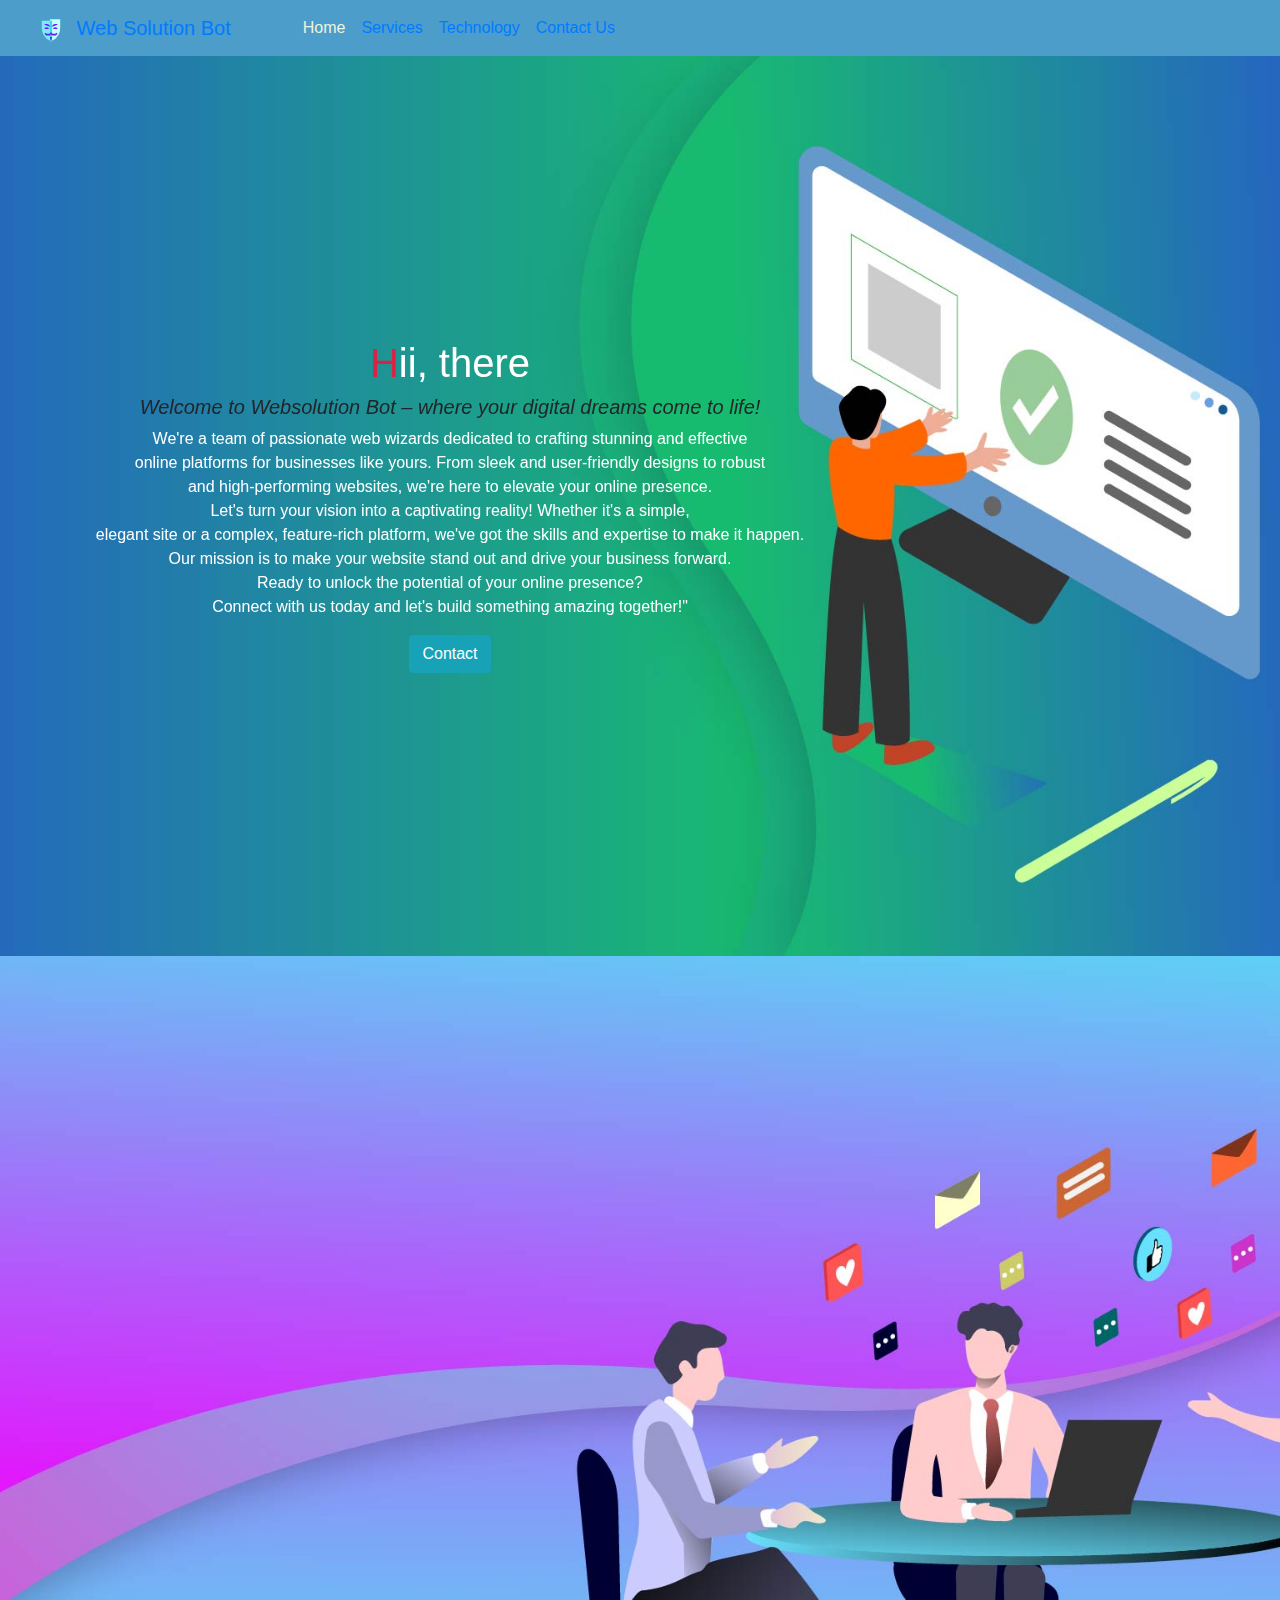
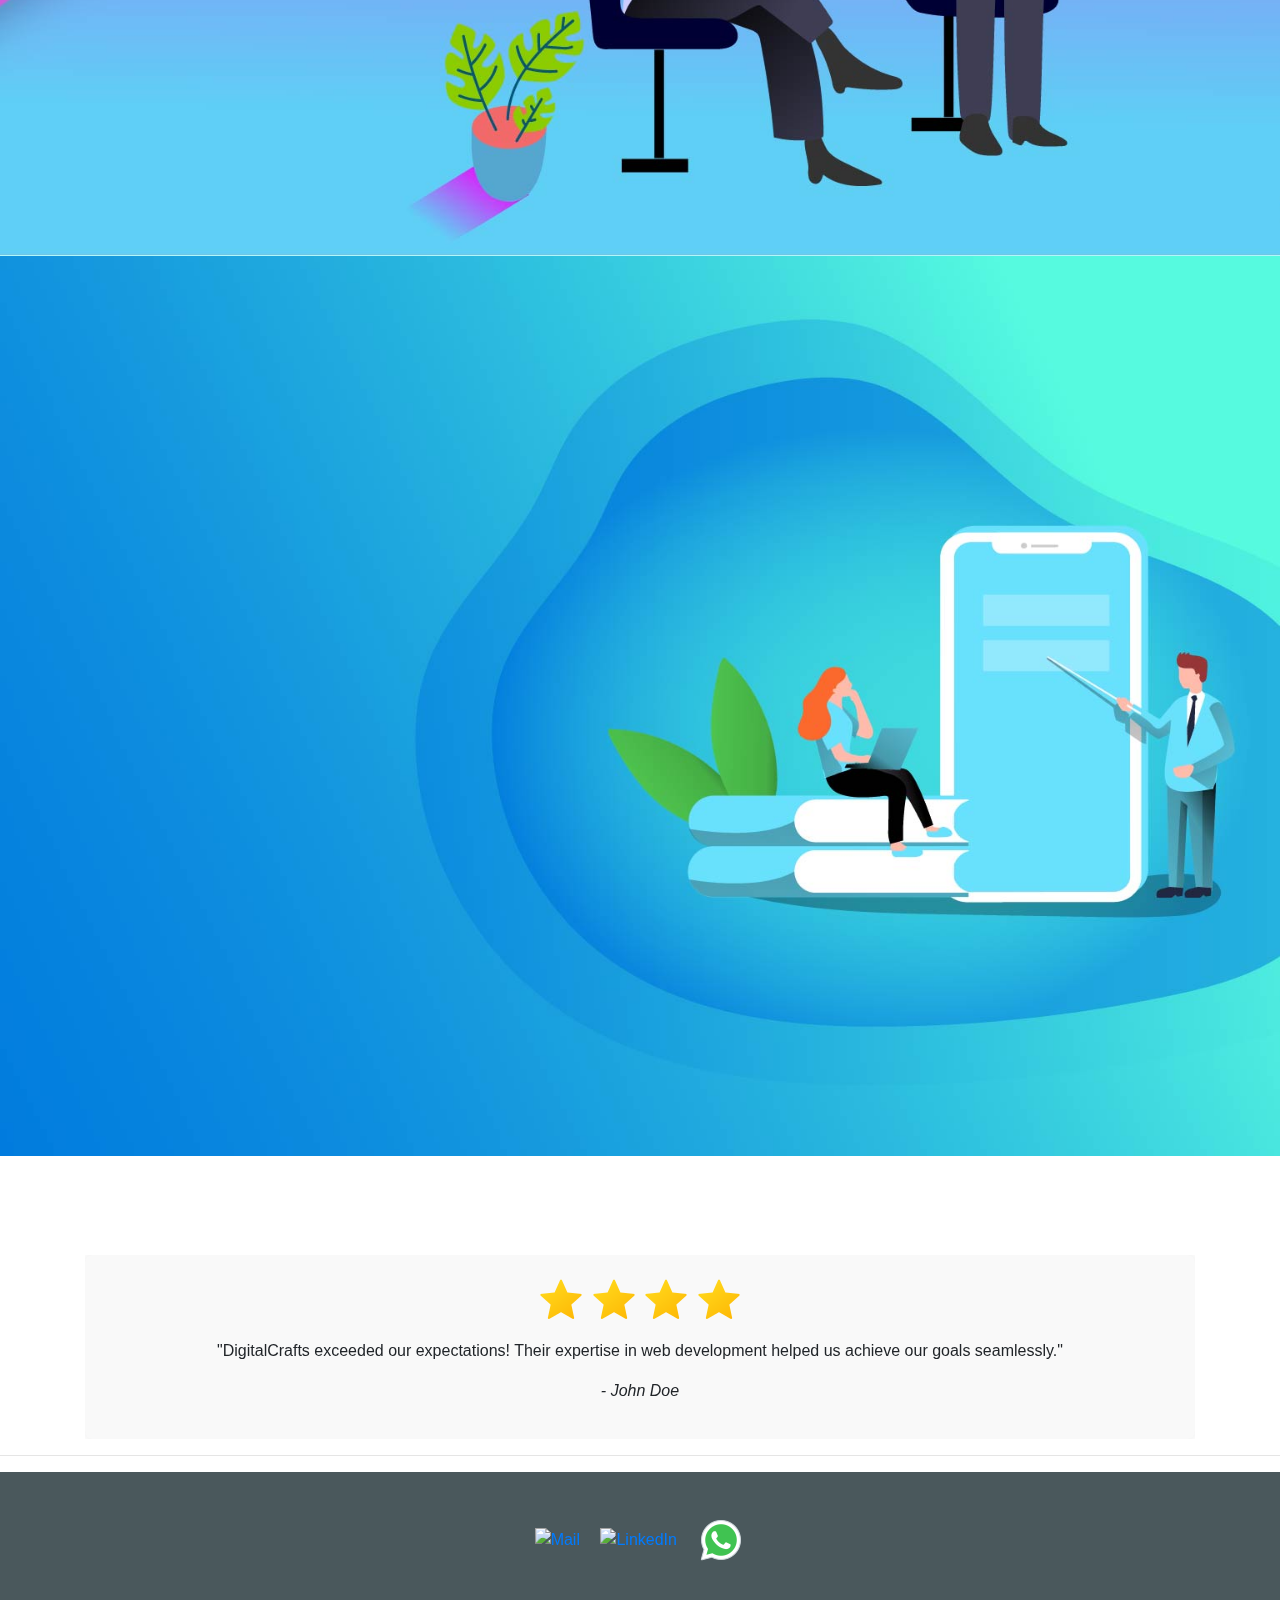
==== commit 1ed0745f: "update" ====
--- a/index.html
+++ b/index.html
@@ -5,7 +5,7 @@
     <meta charset="UTF-8">
     <meta http-equiv="X-UA-Compatible" content="IE=edge">
     <meta name="viewport" content="width=device-width, initial-scale=1.0">
-    <title>WEBDEVRM </title>
+    <title>Web Solution Bot : Web, Design, Marketing</title>
     <link rel="Icon" href="./icons8-anonymous-mask.svg">
     <link rel="stylesheet" href="./aos.css">
     <link rel="stylesheet" href="https://stackpath.bootstrapcdn.com/bootstrap/4.5.2/css/bootstrap.min.css">
@@ -22,7 +22,7 @@
             <a class="navbar-brand " href="#">
                 <img src="./icons8-anonymous-mask.svg" alt="Bootstrap" width="40" height="26"
                     class="d-inline-block align-text-top">
-                WEBDEVRM
+                Web Solution Bot
             </a>
             <!-- <a class="navbar-brand" href="#">
                 <span class="fw-bold"></span></a> -->
@@ -61,7 +61,8 @@
                         <h1 data-aos="fade-up" class="text-white  text-center"><span
                                 style="color: rgb(217, 35, 68);">H</span>ii,
                             there</h1>
-                        <h5 data-aos="fade-up" class=" text-center"><em>Welcome to Webdevrm – where your digital dreams
+                        <h5 data-aos="fade-up" class=" text-center"><em>Welcome to Websolution Bot – where your digital
+                                dreams
                                 come to life! </em>
                         </h5>
                         <P class="intro text-white text-center" data-aos-delay="300" data-aos="fade-up">We're a team of
@@ -103,7 +104,7 @@
                 <div class="row pb-2" data-aos="fade-up">
                     <div class="col-lg-8">
                         <h6 class="text-brand">Services</h6>
-                        <h1><span style="color: rgb(217, 35, 68);">S</span>ervices I Offer</h1>
+                        <h1><span style="color: rgb(217, 35, 68);">S</span>ervices We Offer</h1>
                     </div>
                 </div>
                 <div class="row">
@@ -286,7 +287,7 @@
                 <div class="row pb-2" data-aos="fade-up">
                     <div class="col-lg-8 mt-2">
                         <h6 class="text-brand">Testimony</h6>
-                        <h1><span style="color: rgb(217, 35, 68);">T</span>estimony of out happy Clients...</h1>
+                        <h1><span style="color: rgb(217, 35, 68);">T</span>estimony of Our Happy Clients...</h1>
                     </div>
                 </div>
                 <div id="testimonial-carousel" class="carousel slide w-100 m-0 bg-white" data-ride="carousel"
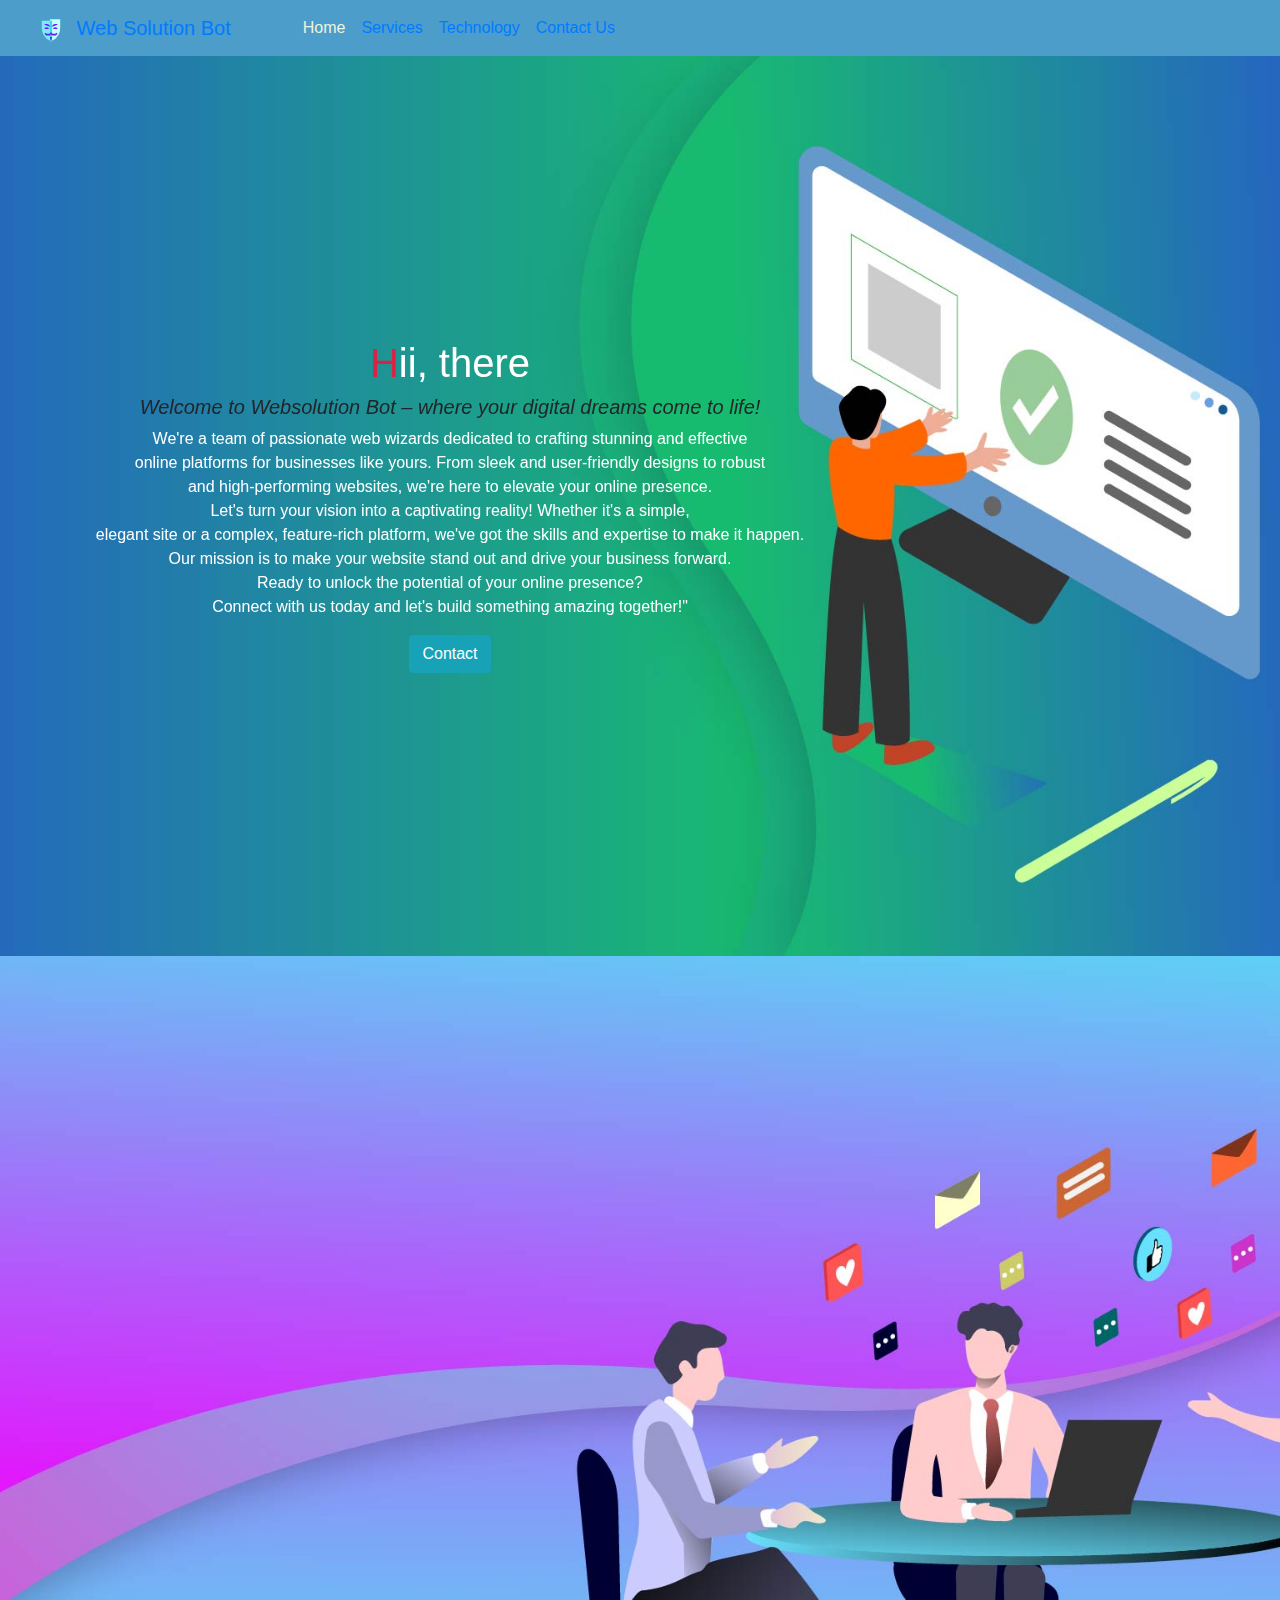
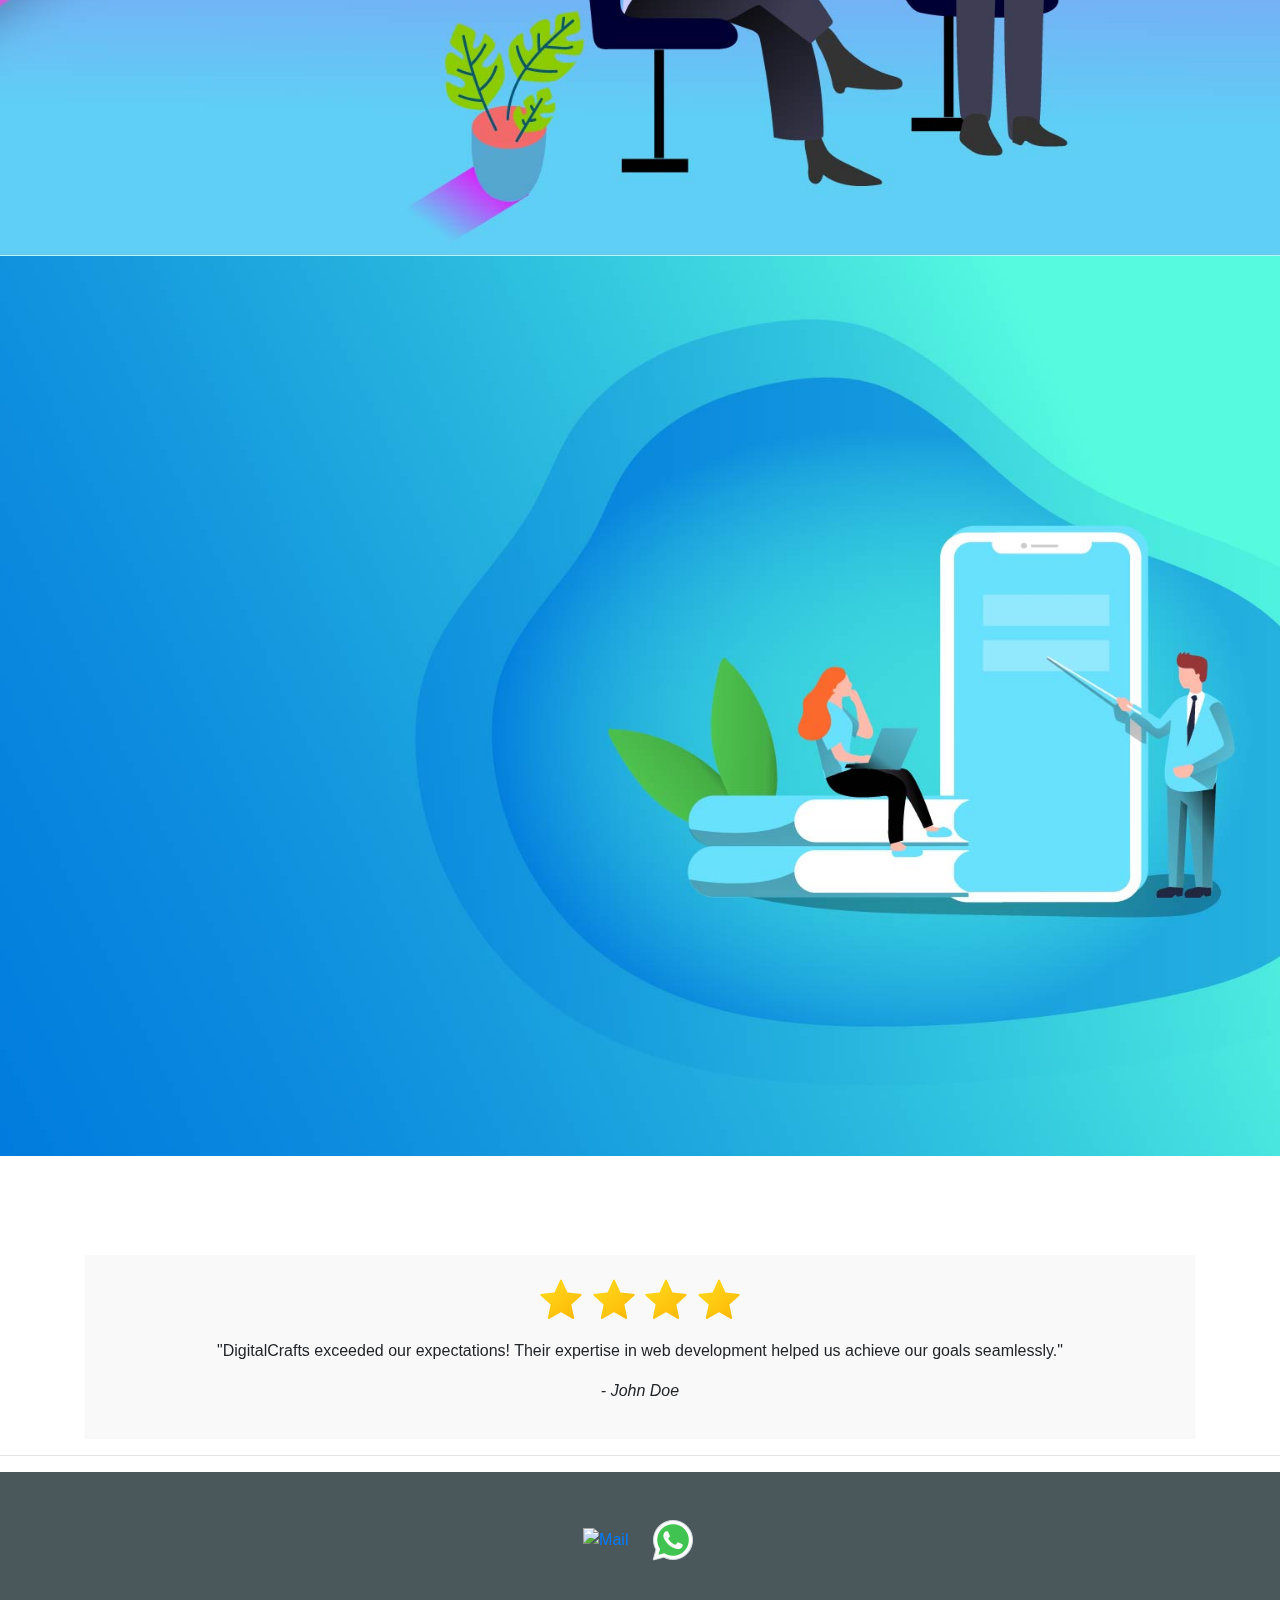
==== commit f8906e69: "contact information" ====
--- a/index.html
+++ b/index.html
@@ -1,372 +1,473 @@
 <!DOCTYPE html>
 <html lang="en">
+  <head>
+    <meta charset="UTF-8" />
+    <meta http-equiv="X-UA-Compatible" content="IE=edge" />
+    <meta name="viewport" content="width=device-width, initial-scale=1.0" />
+    <title>Web Solution Bot : Web, Design, Marketing</title>
+    <link rel="Icon" href="./icons8-anonymous-mask.svg" />
+    <link rel="stylesheet" href="./aos.css" />
+    <link
+      rel="stylesheet"
+      href="https://stackpath.bootstrapcdn.com/bootstrap/4.5.2/css/bootstrap.min.css"
+    />
+    <link
+      href="https://cdn.jsdelivr.net/npm/bootstrap@5.3.0-alpha3/dist/css/bootstrap.min.css"
+      rel="stylesheet"
+      integrity="sha384-KK94CHFLLe+nY2dmCWGMq91rCGa5gtU4mk92HdvYe+M/SXH301p5ILy+dN9+nJOZ"
+      crossorigin="anonymous"
+    />
+    <link rel="stylesheet" href="./line-awesome.min.css" />
+    <link rel="stylesheet" href="./style.css" />
+  </head>
 
-<head>
-    <meta charset="UTF-8">
-    <meta http-equiv="X-UA-Compatible" content="IE=edge">
-    <meta name="viewport" content="width=device-width, initial-scale=1.0">
-    <title>Web Solution Bot : Web, Design, Marketing</title>
-    <link rel="Icon" href="./icons8-anonymous-mask.svg">
-    <link rel="stylesheet" href="./aos.css">
-    <link rel="stylesheet" href="https://stackpath.bootstrapcdn.com/bootstrap/4.5.2/css/bootstrap.min.css">
-    <link href="https://cdn.jsdelivr.net/npm/bootstrap@5.3.0-alpha3/dist/css/bootstrap.min.css" rel="stylesheet"
-        integrity="sha384-KK94CHFLLe+nY2dmCWGMq91rCGa5gtU4mk92HdvYe+M/SXH301p5ILy+dN9+nJOZ" crossorigin="anonymous">
-    <link rel="stylesheet" href="./line-awesome.min.css">
-    <link rel="stylesheet" href="./style.css">
-</head>
-
-<body data-bs-spy="scroll" data-bs-target=".navbar">
+  <body data-bs-spy="scroll" data-bs-target=".navbar">
     <!-- NAVBAR -->
-    <nav class="navbar navbar-expand-lg ">
-        <div class="container-fluid">
-            <a class="navbar-brand " href="#">
-                <img src="./icons8-anonymous-mask.svg" alt="Bootstrap" width="40" height="26"
-                    class="d-inline-block align-text-top">
-                Web Solution Bot
-            </a>
-            <!-- <a class="navbar-brand" href="#">
+    <nav class="navbar navbar-expand-lg">
+      <div class="container-fluid">
+        <a class="navbar-brand" href="#">
+          <img
+            src="./icons8-anonymous-mask.svg"
+            alt="Bootstrap"
+            width="40"
+            height="26"
+            class="d-inline-block align-text-top"
+          />
+          Web Solution Bot
+        </a>
+        <!-- <a class="navbar-brand" href="#">
                 <span class="fw-bold"></span></a> -->
-            <button class="navbar-toggler" type="button" data-bs-toggle="collapse" data-bs-target="#navbarNav"
-                aria-controls="navbarNav" aria-expanded="false" aria-label="Toggle navigation">
-                <span class="navbar-toggler-icon"></span>
-            </button>
-            <div class="collapse navbar-collapse" id="navbarNav">
-                <ul class="navbar-nav ms-auto px-5">
-                    <li class="nav-item">
-                        <a class="nav-link active" aria-current="page" href="#">Home</a>
-                    </li>
-                    <li class="nav-item">
-                        <a class="nav-link" href="#Services">Services</a>
-                    </li>
-                    <li class="nav-item">
-                        <a class="nav-link" href="#Projects">Technology</a>
-                    </li>
-                    <li class="nav-item">
-                        <a class="nav-link" href="#About">Contact Us</a>
-                    </li>
-                </ul>
-            </div>
-        </div>
+        <button
+          class="navbar-toggler"
+          type="button"
+          data-bs-toggle="collapse"
+          data-bs-target="#navbarNav"
+          aria-controls="navbarNav"
+          aria-expanded="false"
+          aria-label="Toggle navigation"
+        >
+          <span class="navbar-toggler-icon"></span>
+        </button>
+        <div class="collapse navbar-collapse" id="navbarNav">
+          <ul class="navbar-nav ms-auto px-5">
+            <li class="nav-item">
+              <a class="nav-link active" aria-current="page" href="#">Home</a>
+            </li>
+            <li class="nav-item">
+              <a class="nav-link" href="#Services">Services</a>
+            </li>
+            <li class="nav-item">
+              <a class="nav-link" href="#Projects">Technology</a>
+            </li>
+            <li class="nav-item">
+              <a class="nav-link" href="#About">Contact Us</a>
+            </li>
+          </ul>
+        </div>
+      </div>
     </nav>
     <!-- //NAVBAR -->
     <!-- CONTENT WRAPPER -->
     <div id="content-wrapper">
+      <!-- Home -->
+      <section id="home" class="full-height">
+        <div class="container" mt-2>
+          <div class="row">
+            <div class="col-lg-8">
+              <!-- <img src="./imgdev.png" class="devimg" alt="Rohit Mehra" data-aos="fade-up"> -->
+              <h1 data-aos="fade-up" class="text-white text-center">
+                <span style="color: rgb(217, 35, 68)">H</span>ii, there
+              </h1>
+              <h5 data-aos="fade-up" class="text-center">
+                <em
+                  >Welcome to Websolution Bot – where your digital dreams come
+                  to life!
+                </em>
+              </h5>
+              <p
+                class="intro text-white text-center"
+                data-aos-delay="300"
+                data-aos="fade-up"
+              >
+                We're a team of passionate web wizards dedicated to crafting
+                stunning and effective<br />
+                online platforms for businesses like yours. From sleek and
+                user-friendly designs to robust <br />
+                and high-performing websites, we're here to elevate your online
+                presence.
+                <br />
+                Let's turn your vision into a captivating reality! Whether it's
+                a simple,<br />
+                elegant site or a complex, feature-rich platform, we've got the
+                skills and expertise to make it happen. <br />
+                Our mission is to make your website stand out and drive your
+                business forward.
+                <br />
 
-        <!-- Home -->
-        <section id="home" class="full-height">
-            <div class="container" mt-2>
-                <div class="row">
-                    <div class="col-lg-8">
-                        <!-- <img src="./imgdev.png" class="devimg" alt="Rohit Mehra" data-aos="fade-up"> -->
-                        <h1 data-aos="fade-up" class="text-white  text-center"><span
-                                style="color: rgb(217, 35, 68);">H</span>ii,
-                            there</h1>
-                        <h5 data-aos="fade-up" class=" text-center"><em>Welcome to Websolution Bot – where your digital
-                                dreams
-                                come to life! </em>
-                        </h5>
-                        <P class="intro text-white text-center" data-aos-delay="300" data-aos="fade-up">We're a team of
-                            passionate
-                            web wizards dedicated
-                            to crafting stunning and effective<br />
-                            online platforms for businesses like yours. From sleek
-                            and user-friendly designs to robust <br />
-                            and high-performing websites,
-                            we're here to elevate your online presence.
-                            <br>
-                            Let's turn your vision into a captivating reality! Whether it's a simple,<br />
-                            elegant site or a
-                            complex, feature-rich platform,
-                            we've got the skills and expertise to make it happen. <br />
-                            Our mission is to make your website
-                            stand out and drive your business forward.
-                            <br />
+                Ready to unlock the potential of your online presence?<br />
+                Connect with us today and let's build something amazing
+                together!"
+              </p>
+              <div class="d-flex justify-content-center">
+                <!-- <button type="button" class="btn btn-outline-primary"><a class="hall" href="./resume.pdf" target="_blank" >Download CV</a></button> -->
+                <button type="button" class="btn btn-info">
+                  <a
+                    class="hall text-white"
+                    href="https://wa.me/+918349762349"
+                    target="_blank"
+                    >Contact</a
+                  >
+                </button>
+              </div>
+            </div>
+          </div>
+        </div>
+      </section>
+      <!-- //Home -->
 
-                            Ready to unlock the potential of your online presence?<br />
-                            Connect with us today and let's build
-                            something amazing together!"
-                        </P>
-                        <div class="d-flex justify-content-center">
-                            <!-- <button type="button" class="btn btn-outline-primary"><a class="hall" href="./resume.pdf" target="_blank" >Download CV</a></button> -->
-                            <button type="button" class="btn btn-info">
-                                <a class="hall text-white" href="https://wa.me/+918349762349"
-                                    target="_blank">Contact</a></button>
-                        </div>
-                    </div>
-                </div>
-            </div>
-        </section>
-        <!-- //Home -->
+      <!--Services -->
+      <section id="Services" class="full-height">
+        <div class="container">
+          <div class="row pb-2" data-aos="fade-up">
+            <div class="col-lg-8">
+              <h6 class="text-brand">Services</h6>
+              <h1>
+                <span style="color: rgb(217, 35, 68)">S</span>ervices We Offer
+              </h1>
+            </div>
+          </div>
+          <div class="row">
+            <!-- skill1 -->
+            <div class="col-md-4 mb-5" data-aos="fade-down-right">
+              <div class="services p-4 rounded-4 shadow-effect">
+                <div class="iconbox rounded-4">
+                  <i class="webIcon"><img src="./icons8-web-64.png" /></i>
+                </div>
+                <h5 class="text-head fw-bold">Web Development</h5>
+                <p class="text-head">
+                  Expert web development services tailored to your needs,
+                  creating beautiful and functional websites
+                </p>
+              </div>
+            </div>
+            <!-- skill2 -->
+            <div class="col-md-4 mb-5" data-aos="fade-down">
+              <div class="services p-4 rounded-4 shadow-effect">
+                <div class="iconbox rounded-4">
+                  <i class="webIcon2"
+                    ><img src="./icons8-web-design-48.png"
+                  /></i>
+                </div>
+                <h5 class="text-head fw-bold">Web Design</h5>
+                <p class="text-head">
+                  Innovative web designs that captivate users, elevate brands,
+                  and deliver seamless online experiences.
+                </p>
+              </div>
+            </div>
+            <!-- skill3 -->
+            <div class="col-md-4 mb-5" data-aos="fade-down-left">
+              <div class="services p-4 rounded-4 shadow-effect">
+                <div class="iconbox rounded-4">
+                  <i class="webIcon"><img src="./icons8-design-48.png" /></i>
+                </div>
+                <h5 class="text-head fw-bold">Graphic Design</h5>
+                <p class="text-head">
+                  Transforming ideas into stunning visual narratives, where
+                  creativity meets functionality, to bring your brand's story to
+                  life.
+                </p>
+              </div>
+            </div>
+          </div>
+          <div class="row">
+            <!-- skill1 -->
+            <div class="col-md-4 mb-5" data-aos="fade-up-right">
+              <div class="services p-4 rounded-4 shadow-effect">
+                <div class="iconbox rounded-4">
+                  <i class="webIcon"
+                    ><img src="./icons8-mobile-app-development-68.png"
+                  /></i>
+                </div>
+                <h5 class="text-head fw-bold">Mobile App Development</h5>
+                <p class="text-head">
+                  Crafting cutting-edge mobile experiences, tailored to elevate
+                  your brand and engage your audience seamlessly.
+                </p>
+              </div>
+            </div>
+            <!-- skill2 -->
+            <div class="col-md-4 mb-5" data-aos="fade-up">
+              <div class="services p-4 rounded-4 shadow-effect">
+                <div class="iconbox rounded-4">
+                  <i class="webIcon2"
+                    ><img src="./icons8-content-writing-65.png"
+                  /></i>
+                </div>
+                <h5 class="text-head fw-bold">Content Writing</h5>
+                <p class="text-head">
+                  Captivating content that breathes life into your brand,
+                  resonates with your audience, and sparks meaningful
+                  connections.
+                </p>
+              </div>
+            </div>
+            <!-- skill3 -->
+            <div class="col-md-4 mb-5" data-aos="fade-up-left">
+              <div class="services p-4 rounded-4 shadow-effect">
+                <div class="iconbox rounded-4">
+                  <i class="webIcon"
+                    ><img src="./icons8-digital-marketing-64.png"
+                  /></i>
+                </div>
+                <h5 class="text-head fw-bold">Digital Marketing</h5>
+                <p class="text-head">
+                  Strategic digital campaigns that ignite your online presence,
+                  captivate your audience, and drive meaningful results for your
+                  brand's success.
+                </p>
+              </div>
+            </div>
+          </div>
+        </div>
+      </section>
+      <!-- //Services -->
+      <!-- Projects -->
+      <section id="Projects" class="full-height">
+        <div class="container">
+          <div class="row pb-2" data-aos="fade-up">
+            <div class="col-lg-8">
+              <h6 class="text-brand">Technology</h6>
+              <h1>
+                <span style="color: rgb(217, 35, 68)">T</span>echnology we can
+                work with...
+              </h1>
+            </div>
+          </div>
+          <div class="row">
+            <div class="col-md-2 col-5 mx-2 my-2" data-aos="fade-down">
+              <div
+                class="services d-flex flex-column align-items-center p-4 rounded-4 shadow-effect"
+              >
+                <div class="iconbox rounded-4">
+                  <i class="webIcon"
+                    ><img
+                      src="./icons8-react-a-javascript-library-for-building-user-interfaces-24.png"
+                  /></i>
+                </div>
+                <h5 class="text-head fw-bold">React</h5>
+              </div>
+            </div>
+            <div class="col-md-2 col-5 mx-2 my-2" data-aos="fade-up">
+              <div
+                class="services d-flex flex-column align-items-center p-4 rounded-4 shadow-effect"
+              >
+                <div class="iconbox rounded-4">
+                  <i class="webIcon"
+                    ><img
+                      src="./icons8-ionic-a-complete-open-source-sdk-for-hybrid-mobile-app-development-24.png"
+                  /></i>
+                </div>
+                <h5 class="text-head fw-bold">Ionic</h5>
+              </div>
+            </div>
+            <div class="col-md-2 col-5 mx-2 my-2" data-aos="fade-down">
+              <div
+                class="services d-flex flex-column align-items-center p-4 rounded-4 shadow-effect"
+              >
+                <div class="iconbox rounded-4">
+                  <i class="webIcon"><img src="./icons8-nodejs-48.png" /></i>
+                </div>
+                <h5 class="text-head fw-bold">NodeJs</h5>
+              </div>
+            </div>
+            <div class="col-md-2 col-5 mx-2 my-2" data-aos="fade-up">
+              <div
+                class="services d-flex flex-column align-items-center p-4 rounded-4 shadow-effect"
+              >
+                <div class="iconbox rounded-4">
+                  <i class="webIcon"
+                    ><img src="./icons8-express-js-50.png"
+                  /></i>
+                </div>
+                <h5 class="text-head fw-bold">ExpressJs</h5>
+              </div>
+            </div>
+            <div class="col-md-2 col-5 mx-2 my-2" data-aos="fade-down">
+              <div
+                class="services d-flex flex-column align-items-center p-4 rounded-4 shadow-effect"
+              >
+                <div class="iconbox rounded-4">
+                  <i class="webIcon"><img src="./icons8-mysql-50.png" /></i>
+                </div>
+                <h5 class="text-head fw-bold">Mysql</h5>
+              </div>
+            </div>
+            <div class="col-md-2 col-5 mx-2 my-2" data-aos="fade-up">
+              <div
+                class="services d-flex flex-column align-items-center p-4 rounded-4 shadow-effect"
+              >
+                <div class="iconbox rounded-4">
+                  <i class="webIcon"><img src="./icons8-wordpress-48.png" /></i>
+                </div>
+                <h5 class="text-head fw-bold">WordPress</h5>
+              </div>
+            </div>
+            <div class="col-md-2 col-5 mx-2 my-2" data-aos="fade-down">
+              <div
+                class="services d-flex flex-column align-items-center p-4 rounded-4 shadow-effect"
+              >
+                <div class="iconbox rounded-4">
+                  <i class="webIcon"><img src="./icons8-canva-48.png" /></i>
+                </div>
+                <h5 class="text-head fw-bold">Canva</h5>
+              </div>
+            </div>
+            <div class="col-md-2 col-5 mx-2 my-2" data-aos="fade-up">
+              <div
+                class="services d-flex flex-column align-items-center p-4 rounded-4 shadow-effect"
+              >
+                <div class="iconbox rounded-4">
+                  <i class="webIcon"
+                    ><img src="./icons8-adobe-illustrator-48.png"
+                  /></i>
+                </div>
+                <h5 class="text-head fw-bold">Ilustrator</h5>
+              </div>
+            </div>
+            <div class="col-md-2 col-5 mx-2 my-2" data-aos="fade-down">
+              <div
+                class="services d-flex flex-column align-items-center p-4 rounded-4 shadow-effect"
+              >
+                <div class="iconbox rounded-4">
+                  <i class="webIcon"><img src="./icons8-photoshop-48.png" /></i>
+                </div>
+                <h5 class="text-head fw-bold">Photoshop</h5>
+              </div>
+            </div>
 
-        <!--Services -->
-        <section id="Services" class="full-height">
-            <div class="container">
-                <div class="row pb-2" data-aos="fade-up">
-                    <div class="col-lg-8">
-                        <h6 class="text-brand">Services</h6>
-                        <h1><span style="color: rgb(217, 35, 68);">S</span>ervices We Offer</h1>
-                    </div>
-                </div>
-                <div class="row">
-                    <!-- skill1 -->
-                    <div class="col-md-4 mb-5" data-aos="fade-down-right">
-                        <div class="services p-4 rounded-4 shadow-effect">
-                            <div class="iconbox rounded-4">
-                                <i class="webIcon"><img src="./icons8-web-64.png"></i>
-                            </div>
-                            <h5 class="text-head fw-bold">Web Development</h5>
-                            <p class="text-head">Expert web development services tailored to your needs, creating
-                                beautiful and functional websites</p>
-                        </div>
-                    </div>
-                    <!-- skill2 -->
-                    <div class="col-md-4 mb-5" data-aos="fade-down">
-                        <div class="services p-4 rounded-4 shadow-effect">
-                            <div class="iconbox rounded-4">
-                                <i class="webIcon2"><img src="./icons8-web-design-48.png"></i>
-                            </div>
-                            <h5 class="text-head fw-bold">Web Design</h5>
-                            <p class="text-head">Innovative web designs that captivate users, elevate brands, and
-                                deliver seamless online experiences.</p>
-                        </div>
-                    </div>
-                    <!-- skill3 -->
-                    <div class="col-md-4 mb-5" data-aos="fade-down-left">
-                        <div class="services p-4 rounded-4 shadow-effect">
-                            <div class="iconbox rounded-4">
-                                <i class="webIcon"><img src="./icons8-design-48.png"></i>
-                            </div>
-                            <h5 class="text-head fw-bold">Graphic Design</h5>
-                            <p class="text-head">Transforming ideas into stunning visual narratives, where creativity
-                                meets functionality, to bring your brand's story to life.</p>
-                        </div>
-                    </div>
-
-
-                </div>
-                <div class="row">
-                    <!-- skill1 -->
-                    <div class="col-md-4 mb-5" data-aos="fade-up-right">
-                        <div class="services p-4 rounded-4 shadow-effect">
-                            <div class="iconbox rounded-4">
-                                <i class="webIcon"><img src="./icons8-mobile-app-development-68.png"></i>
-                            </div>
-                            <h5 class="text-head fw-bold">Mobile App Development</h5>
-                            <p class="text-head">Crafting cutting-edge mobile experiences, tailored to elevate your
-                                brand and engage your audience seamlessly.</p>
-                        </div>
-                    </div>
-                    <!-- skill2 -->
-                    <div class="col-md-4 mb-5" data-aos="fade-up">
-                        <div class="services p-4 rounded-4 shadow-effect">
-                            <div class="iconbox rounded-4">
-                                <i class="webIcon2"><img src="./icons8-content-writing-65.png"></i>
-                            </div>
-                            <h5 class="text-head fw-bold">Content Writing</h5>
-                            <p class="text-head">Captivating content that breathes life into your brand, resonates with
-                                your audience, and sparks meaningful connections.</p>
-                        </div>
-                    </div>
-                    <!-- skill3 -->
-                    <div class="col-md-4 mb-5" data-aos="fade-up-left">
-                        <div class="services p-4 rounded-4 shadow-effect">
-                            <div class="iconbox rounded-4">
-                                <i class="webIcon"><img src="./icons8-digital-marketing-64.png"></i>
-                            </div>
-                            <h5 class="text-head fw-bold">Digital Marketing</h5>
-                            <p class="text-head">Strategic digital campaigns that ignite your online presence, captivate
-                                your audience, and drive meaningful results for your brand's success.</p>
-                        </div>
-                    </div>
-
-
-                </div>
-            </div>
-        </section>
-        <!-- //Services -->
-        <!-- Projects -->
-        <section id="Projects" class="full-height">
-            <div class="container">
-                <div class="row pb-2" data-aos="fade-up">
-                    <div class="col-lg-8">
-                        <h6 class="text-brand">Technology</h6>
-                        <h1><span style="color: rgb(217, 35, 68);">T</span>echnology we can work with...</h1>
-                    </div>
-                </div>
-                <div class="row">
-                    <div class="col-md-2 col-5 mx-2 my-2" data-aos="fade-down">
-                        <div class="services d-flex flex-column align-items-center p-4 rounded-4 shadow-effect">
-                            <div class="iconbox rounded-4">
-                                <i class="webIcon"><img
-                                        src="./icons8-react-a-javascript-library-for-building-user-interfaces-24.png"></i>
-                            </div>
-                            <h5 class="text-head fw-bold">React</h5>
-                        </div>
-                    </div>
-                    <div class="col-md-2 col-5 mx-2 my-2" data-aos="fade-up">
-                        <div class="services d-flex flex-column align-items-center p-4 rounded-4 shadow-effect">
-                            <div class="iconbox rounded-4">
-                                <i class="webIcon"><img
-                                        src="./icons8-ionic-a-complete-open-source-sdk-for-hybrid-mobile-app-development-24.png"></i>
-                            </div>
-                            <h5 class="text-head fw-bold">Ionic</h5>
-                        </div>
-                    </div>
-                    <div class="col-md-2 col-5 mx-2 my-2" data-aos="fade-down">
-                        <div class="services d-flex flex-column align-items-center p-4 rounded-4 shadow-effect">
-                            <div class="iconbox rounded-4">
-                                <i class="webIcon"><img src="./icons8-nodejs-48.png"></i>
-                            </div>
-                            <h5 class="text-head fw-bold">NodeJs</h5>
-                        </div>
-                    </div>
-                    <div class="col-md-2 col-5 mx-2 my-2" data-aos="fade-up">
-                        <div class="services d-flex flex-column align-items-center p-4 rounded-4 shadow-effect">
-                            <div class="iconbox rounded-4">
-                                <i class="webIcon"><img src="./icons8-express-js-50.png"></i>
-                            </div>
-                            <h5 class="text-head fw-bold">ExpressJs</h5>
-                        </div>
-                    </div>
-                    <div class="col-md-2 col-5 mx-2 my-2" data-aos="fade-down">
-                        <div class="services d-flex flex-column align-items-center p-4 rounded-4 shadow-effect">
-                            <div class="iconbox rounded-4">
-                                <i class="webIcon"><img src="./icons8-mysql-50.png"></i>
-                            </div>
-                            <h5 class="text-head fw-bold">Mysql</h5>
-                        </div>
-                    </div>
-                    <div class="col-md-2 col-5 mx-2 my-2" data-aos="fade-up">
-                        <div class="services d-flex flex-column align-items-center p-4 rounded-4 shadow-effect">
-                            <div class="iconbox rounded-4">
-                                <i class="webIcon"><img src="./icons8-wordpress-48.png"></i>
-                            </div>
-                            <h5 class="text-head fw-bold">WordPress</h5>
-                        </div>
-                    </div>
-                    <div class="col-md-2 col-5 mx-2 my-2" data-aos="fade-down">
-                        <div class="services d-flex flex-column align-items-center p-4 rounded-4 shadow-effect">
-                            <div class="iconbox rounded-4">
-                                <i class="webIcon"><img src="./icons8-canva-48.png"></i>
-                            </div>
-                            <h5 class="text-head fw-bold">Canva</h5>
-                        </div>
-                    </div>
-                    <div class="col-md-2 col-5 mx-2 my-2" data-aos="fade-up">
-                        <div class="services d-flex flex-column align-items-center p-4 rounded-4 shadow-effect">
-                            <div class="iconbox rounded-4">
-                                <i class="webIcon"><img src="./icons8-adobe-illustrator-48.png"></i>
-                            </div>
-                            <h5 class="text-head fw-bold">Ilustrator</h5>
-                        </div>
-                    </div>
-                    <div class="col-md-2 col-5 mx-2 my-2" data-aos="fade-down">
-                        <div class="services d-flex flex-column align-items-center p-4 rounded-4 shadow-effect">
-                            <div class="iconbox rounded-4">
-                                <i class="webIcon"><img src="./icons8-photoshop-48.png"></i>
-                            </div>
-                            <h5 class="text-head fw-bold">Photoshop</h5>
-                        </div>
-                    </div>
-
-                    <div class="col-md-2 col-5 mx-2 my-2" data-aos="fade-up">
-                        <div class="services d-flex flex-column align-items-center p-4 rounded-4 shadow-effect">
-                            <div class="iconbox rounded-4">
-                                <i class="webIcon"><img src="./icons8-figma-48.png"></i>
-                            </div>
-                            <h5 class="text-head fw-bold">Figma</h5>
-                        </div>
-                    </div>
-                </div>
-            </div>
-        </section>
-        <!-- //Projects -->
-        <!-- About -->
-        <section id="About">
-            <div class="container">
-                <div class="row pb-2" data-aos="fade-up">
-                    <div class="col-lg-8 mt-2">
-                        <h6 class="text-brand">Testimony</h6>
-                        <h1><span style="color: rgb(217, 35, 68);">T</span>estimony of Our Happy Clients...</h1>
-                    </div>
-                </div>
-                <div id="testimonial-carousel" class="carousel slide w-100 m-0 bg-white" data-ride="carousel"
-                    data-interval="3000">
-                    <!-- Set interval in milliseconds -->
-                    <div class="carousel-inner">
-                        <div class="carousel-item active">
-                            <div class="testimonial">
-                                <p>
-                                    <img src="./icons8-star-48.png">
-                                    <img src="./icons8-star-48.png">
-                                    <img src="./icons8-star-48.png">
-                                    <img src="./icons8-star-48.png">
-                                </p>
-                                <p>"DigitalCrafts exceeded our expectations! Their expertise in web development helped
-                                    us achieve our goals seamlessly."</p>
-                                <p class="client">- John Doe</p>
-                            </div>
-                        </div>
-                        <div class="carousel-item">
-                            <div class="testimonial">
-                                <p>
-                                    <img src="./icons8-star-48.png">
-                                    <img src="./icons8-star-48.png">
-                                    <img src="./icons8-star-48.png">
-                                    <img src="./icons8-star-48.png">
-                                    <img src="./icons8-star-48.png">
-                                </p>
-                                <p>"We're thrilled with the exceptional graphic design work provided by DigitalCrafts.
-                                    They truly understand our vision."</p>
-                                <p class="client">- Jane Smith</p>
-                            </div>
-                        </div>
-                        <div class="carousel-item">
-                            <div class="testimonial">
-                                <p>
-                                    <img src="./icons8-star-48.png">
-                                    <img src="./icons8-star-48.png">
-                                    <img src="./icons8-star-48.png">
-                                    <img src="./icons8-star-48.png">
-                                </p>
-                                <p>"Their dedication to quality content writing made a significant impact on our brand's
-                                    engagement.
-                                    Highly recommended!"</p>
-                                <p class="client">- Michael Clark</p>
-                            </div>
-                        </div>
-                    </div>
-                </div>
-
-            </div>
-        </section>
-        <hr>
-        <!-- //About -->
+            <div class="col-md-2 col-5 mx-2 my-2" data-aos="fade-up">
+              <div
+                class="services d-flex flex-column align-items-center p-4 rounded-4 shadow-effect"
+              >
+                <div class="iconbox rounded-4">
+                  <i class="webIcon"><img src="./icons8-figma-48.png" /></i>
+                </div>
+                <h5 class="text-head fw-bold">Figma</h5>
+              </div>
+            </div>
+          </div>
+        </div>
+      </section>
+      <!-- //Projects -->
+      <!-- About -->
+      <section id="About">
+        <div class="container">
+          <div class="row pb-2" data-aos="fade-up">
+            <div class="col-lg-8 mt-2">
+              <h6 class="text-brand">Testimony</h6>
+              <h1>
+                <span style="color: rgb(217, 35, 68)">T</span>estimony of Our
+                Happy Clients...
+              </h1>
+            </div>
+          </div>
+          <div
+            id="testimonial-carousel"
+            class="carousel slide w-100 m-0 bg-white"
+            data-ride="carousel"
+            data-interval="3000"
+          >
+            <!-- Set interval in milliseconds -->
+            <div class="carousel-inner">
+              <div class="carousel-item active">
+                <div class="testimonial">
+                  <p>
+                    <img src="./icons8-star-48.png" />
+                    <img src="./icons8-star-48.png" />
+                    <img src="./icons8-star-48.png" />
+                    <img src="./icons8-star-48.png" />
+                  </p>
+                  <p>
+                    "DigitalCrafts exceeded our expectations! Their expertise in
+                    web development helped us achieve our goals seamlessly."
+                  </p>
+                  <p class="client">- John Doe</p>
+                </div>
+              </div>
+              <div class="carousel-item">
+                <div class="testimonial">
+                  <p>
+                    <img src="./icons8-star-48.png" />
+                    <img src="./icons8-star-48.png" />
+                    <img src="./icons8-star-48.png" />
+                    <img src="./icons8-star-48.png" />
+                    <img src="./icons8-star-48.png" />
+                  </p>
+                  <p>
+                    "We're thrilled with the exceptional graphic design work
+                    provided by DigitalCrafts. They truly understand our
+                    vision."
+                  </p>
+                  <p class="client">- Jane Smith</p>
+                </div>
+              </div>
+              <div class="carousel-item">
+                <div class="testimonial">
+                  <p>
+                    <img src="./icons8-star-48.png" />
+                    <img src="./icons8-star-48.png" />
+                    <img src="./icons8-star-48.png" />
+                    <img src="./icons8-star-48.png" />
+                  </p>
+                  <p>
+                    "Their dedication to quality content writing made a
+                    significant impact on our brand's engagement. Highly
+                    recommended!"
+                  </p>
+                  <p class="client">- Michael Clark</p>
+                </div>
+              </div>
+            </div>
+          </div>
+        </div>
+      </section>
+      <hr />
+      <!-- //About -->
     </div>
     <!-- //CONTENT WRAPPER -->
     <!-- footer -->
     <nav class="navbar footer" id="Footer" mt-5>
-        <div class="container d-flex justify-content-center  p-1">
-            <div>
-                <a href="mailto: rohitmehra2k@gmail.com" target="_blank"><img class="px-2 fItem"
-                        src="./icons8-mail-48.png" alt="Mail"></a>
-                <a href="https://www.linkedin.com/in/rohitmehra2k" target="_blank"><img class="px-2 fItem"
-                        src="./icons8-linkedin-48.png" alt="LinkedIn"></a>
-                <a href="href=https://wa.me/+918349762349" target="_blank">
-                    <img class="px-2 fItem" src="./icons8-whatsapp-48.png" alt="Whatsapp"></a>
-            </div>
-
-        </div>
+      <div class="container d-flex justify-content-center p-1">
+        <div>
+          <a href="mailto: himanshutiwari9300.com" target="_blank"
+            ><img class="px-2 fItem" src="./icons8-mail-48.png" alt="Mail"
+          /></a>
+          <!-- <a href="https://www.linkedin.com/in/rohitmehra2k" target="_blank"
+            ><img
+              class="px-2 fItem"
+              src="./icons8-linkedin-48.png"
+              alt="LinkedIn"
+          /></a> -->
+          <a href="https://wa.me/+918349762349" target="_blank">
+            <img
+              class="px-2 fItem"
+              src="./icons8-whatsapp-48.png"
+              alt="Whatsapp"
+          /></a>
+        </div>
+      </div>
     </nav>
 
     <!-- //footer -->
     <script src="./aos.js"></script>
     <script src="https://ajax.googleapis.com/ajax/libs/jquery/3.5.1/jquery.min.js"></script>
     <script src="https://stackpath.bootstrapcdn.com/bootstrap/4.5.2/js/bootstrap.min.js"></script>
-    <script src="https://cdn.jsdelivr.net/npm/bootstrap@5.3.0-alpha3/dist/js/bootstrap.bundle.min.js"
-        integrity="sha384-ENjdO4Dr2bkBIFxQpeoTz1HIcje39Wm4jDKdf19U8gI4ddQ3GYNS7NTKfAdVQSZe"
-        crossorigin="anonymous"></script>
+    <script
+      src="https://cdn.jsdelivr.net/npm/bootstrap@5.3.0-alpha3/dist/js/bootstrap.bundle.min.js"
+      integrity="sha384-ENjdO4Dr2bkBIFxQpeoTz1HIcje39Wm4jDKdf19U8gI4ddQ3GYNS7NTKfAdVQSZe"
+      crossorigin="anonymous"
+    ></script>
     <script src="./main.js"></script>
-</body>
-
-</html>+  </body>
+</html>
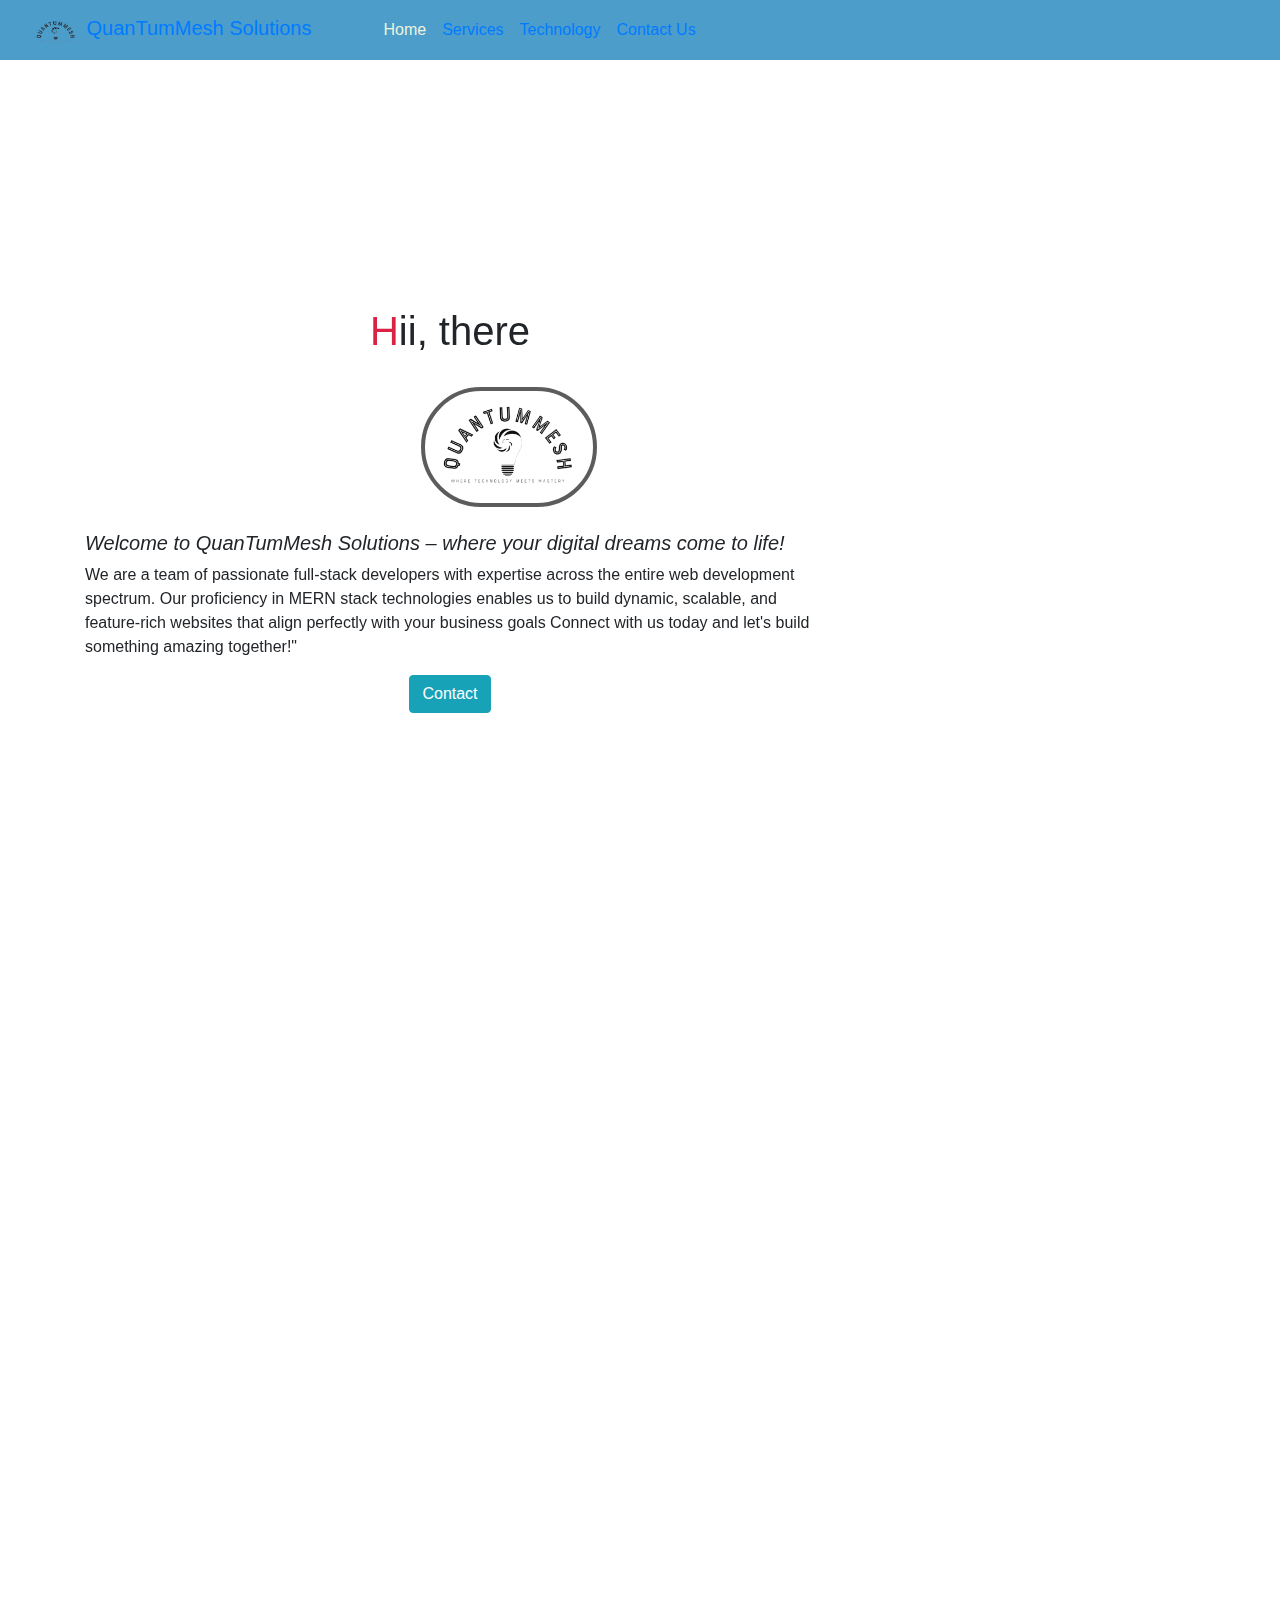
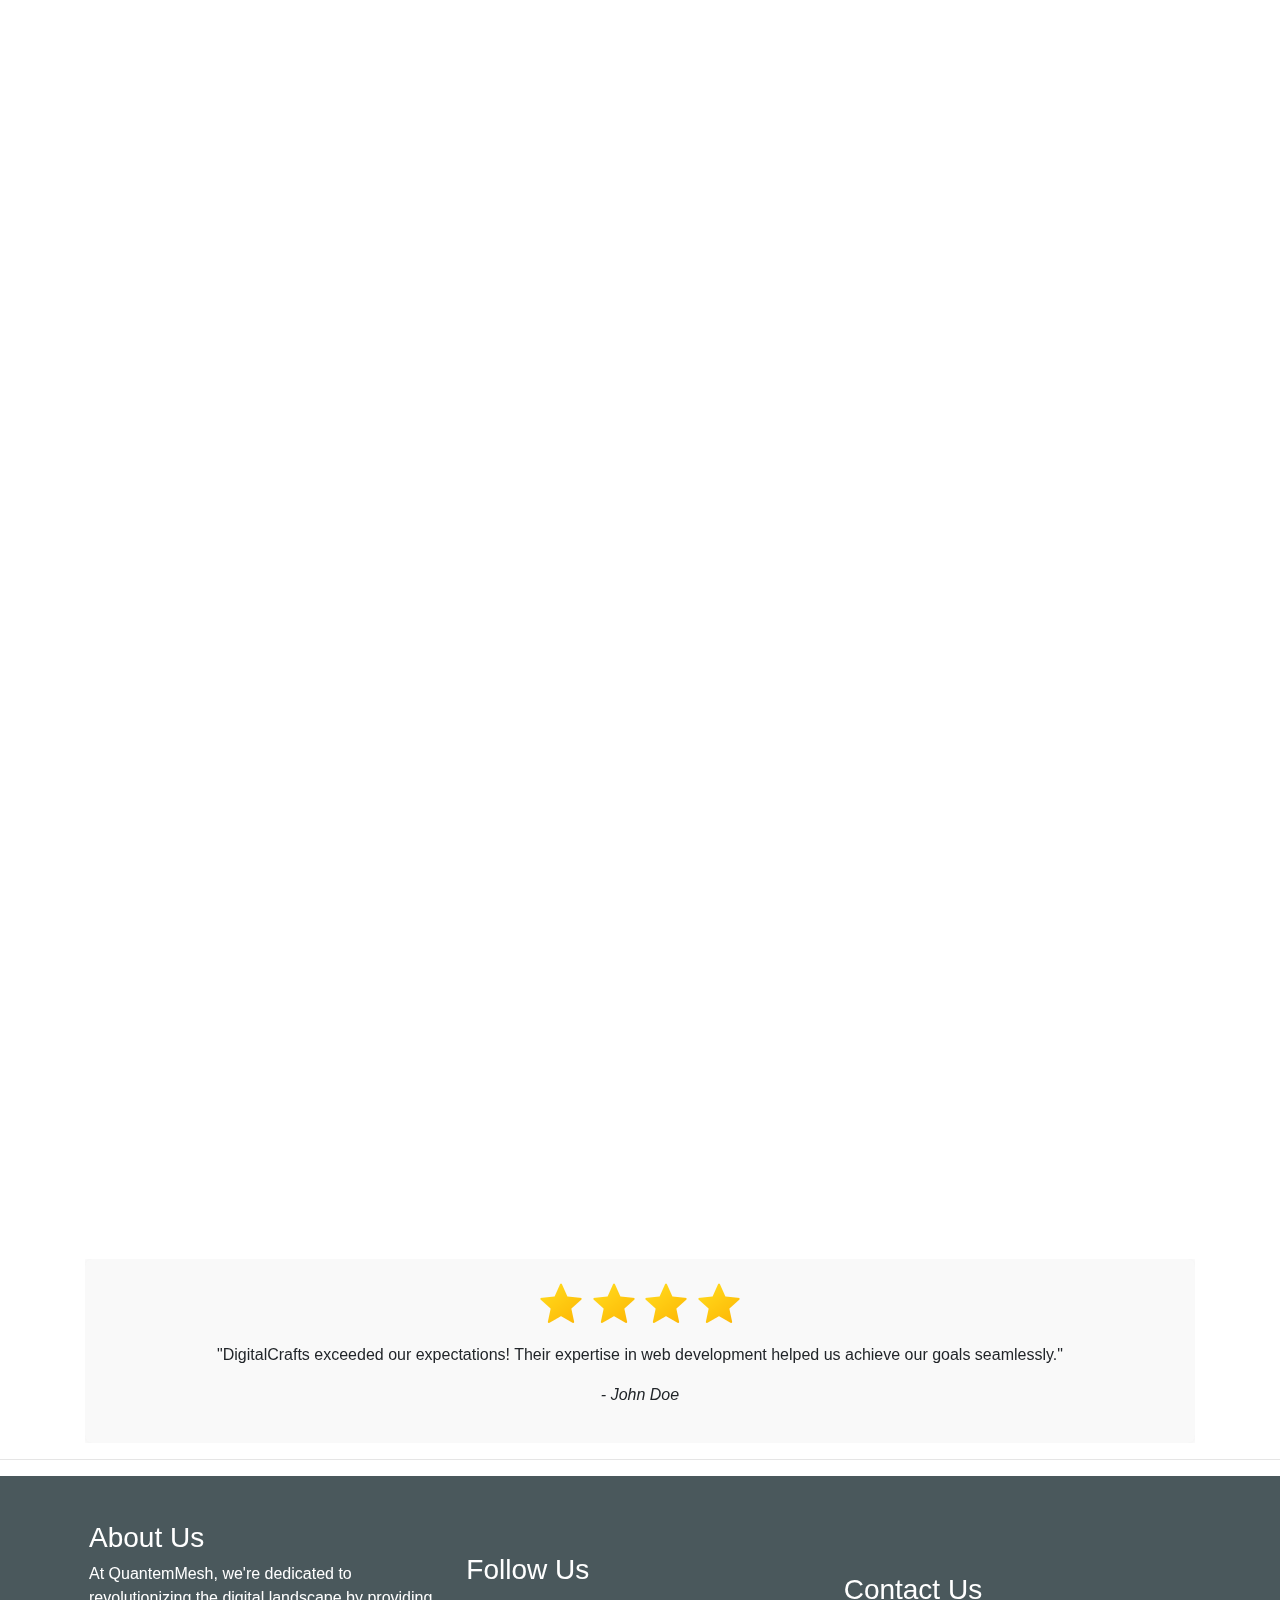
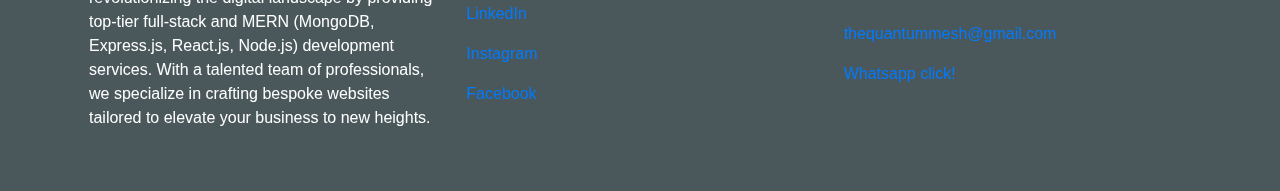
==== commit 2e1c7190: "aa" ====
--- a/index.html
+++ b/index.html
@@ -4,8 +4,8 @@
     <meta charset="UTF-8" />
     <meta http-equiv="X-UA-Compatible" content="IE=edge" />
     <meta name="viewport" content="width=device-width, initial-scale=1.0" />
-    <title>Web Solution Bot : Web, Design, Marketing</title>
-    <link rel="Icon" href="./icons8-anonymous-mask.svg" />
+    <title>QuanTumMesh Solutions : Web, Design, Marketing</title>
+    <link rel="Icon" href="./dev.png" />
     <link rel="stylesheet" href="./aos.css" />
     <link
       rel="stylesheet"
@@ -27,13 +27,13 @@
       <div class="container-fluid">
         <a class="navbar-brand" href="#">
           <img
-            src="./icons8-anonymous-mask.svg"
+            src="./dev.png"
             alt="Bootstrap"
-            width="40"
-            height="26"
+            width="50"
+            height="30"
             class="d-inline-block align-text-top"
           />
-          Web Solution Bot
+          QuanTumMesh Solutions
         </a>
         <!-- <a class="navbar-brand" href="#">
                 <span class="fw-bold"></span></a> -->
@@ -74,39 +74,23 @@
         <div class="container" mt-2>
           <div class="row">
             <div class="col-lg-8">
-              <!-- <img src="./imgdev.png" class="devimg" alt="Rohit Mehra" data-aos="fade-up"> -->
-              <h1 data-aos="fade-up" class="text-white text-center">
+              <h1 data-aos="fade-up" class="text-center">
                 <span style="color: rgb(217, 35, 68)">H</span>ii, there
               </h1>
-              <h5 data-aos="fade-up" class="text-center">
+              <img src="./dev.png" class="devimg" alt="" data-aos="fade-up" />
+              <h5 data-aos="fade-up" class="noteIntro">
                 <em
-                  >Welcome to Websolution Bot – where your digital dreams come
-                  to life!
+                  >Welcome to QuanTumMesh Solutions – where your digital dreams
+                  come to life!
                 </em>
               </h5>
-              <p
-                class="intro text-white text-center"
-                data-aos-delay="300"
-                data-aos="fade-up"
-              >
-                We're a team of passionate web wizards dedicated to crafting
-                stunning and effective<br />
-                online platforms for businesses like yours. From sleek and
-                user-friendly designs to robust <br />
-                and high-performing websites, we're here to elevate your online
-                presence.
-                <br />
-                Let's turn your vision into a captivating reality! Whether it's
-                a simple,<br />
-                elegant site or a complex, feature-rich platform, we've got the
-                skills and expertise to make it happen. <br />
-                Our mission is to make your website stand out and drive your
-                business forward.
-                <br />
-
-                Ready to unlock the potential of your online presence?<br />
-                Connect with us today and let's build something amazing
-                together!"
+              <p class="intro" data-aos-delay="300" data-aos="fade-up">
+                We are a team of passionate full-stack developers with expertise
+                across the entire web development spectrum. Our proficiency in
+                MERN stack technologies enables us to build dynamic, scalable,
+                and feature-rich websites that align perfectly with your
+                business goals Connect with us today and let's build something
+                amazing together!"
               </p>
               <div class="d-flex justify-content-center">
                 <!-- <button type="button" class="btn btn-outline-primary"><a class="hall" href="./resume.pdf" target="_blank" >Download CV</a></button> -->
@@ -438,23 +422,59 @@
     <!-- //CONTENT WRAPPER -->
     <!-- footer -->
     <nav class="navbar footer" id="Footer" mt-5>
-      <div class="container d-flex justify-content-center p-1">
-        <div>
-          <a href="mailto: himanshutiwari9300.com" target="_blank"
+      <div class="container p-1">
+        <!-- <div> -->
+        <!-- <a href="mailto: himanshutiwari9300@gmail.com" target="_blank"
             ><img class="px-2 fItem" src="./icons8-mail-48.png" alt="Mail"
-          /></a>
-          <!-- <a href="https://www.linkedin.com/in/rohitmehra2k" target="_blank"
+          /></a> -->
+        <!-- <a href="https://www.linkedin.com/in/rohitmehra2k" target="_blank"
             ><img
               class="px-2 fItem"
               src="./icons8-linkedin-48.png"
               alt="LinkedIn"
           /></a> -->
-          <a href="https://wa.me/+918349762349" target="_blank">
+        <!-- <a href="https://wa.me/+918349762349" target="_blank">
             <img
               class="px-2 fItem"
               src="./icons8-whatsapp-48.png"
               alt="Whatsapp"
-          /></a>
+          /></a> -->
+        <!-- </div> -->
+        <div class="col-md-4 col-12 d-flex flex-column align-items-start">
+          <h3>About Us</h3>
+          <p>
+            At QuantemMesh, we're dedicated to revolutionizing the digital
+            landscape by providing top-tier full-stack and MERN (MongoDB,
+            Express.js, React.js, Node.js) development services. With a talented
+            team of professionals, we specialize in crafting bespoke websites
+            tailored to elevate your business to new heights.
+          </p>
+        </div>
+        <div class="col-md-4 col-12 d-flex flex-column align-items-start">
+          <h3>Follow Us</h3>
+          <a class="followUs my-2" href="#">LinkedIn</a>
+          <a
+            class="followUs my-2"
+            href="https://www.instagram.com/thequantummesh?igsh=MXdvMzgyZWxlZXdyNQ=="
+            target="_blank"
+            >Instagram</a
+          >
+          <a class="followUs my-2" href="#">Facebook</a>
+        </div>
+        <div class="col-md-4 col-12 d-flex flex-column align-items-start">
+          <h3>Contact Us</h3>
+          <a
+            class="followUs my-2"
+            href="mailto: thequantummesh@gmail.com"
+            target="_blank"
+            >thequantummesh@gmail.com</a
+          >
+          <a
+            class="followUs my-2"
+            href="https://wa.me/+918349762349"
+            target="_blank"
+            >Whatsapp click!</a
+          >
         </div>
       </div>
     </nav>
--- a/style.css
+++ b/style.css
@@ -1,44 +1,44 @@
 :root {
-    --color-body: #b6cbce;
-    --color-heading: #eef3db;
-    --color-base: #033f47;
-    --color-base2: #022a30;
-    --color-brand: #4d9dcb;
-    --color-brand2: #52d2d0d7;
-    --sidbar-width: 240px;
-    --font-base: "Bai Jamjuree";
+  --color-body: #b6cbce;
+  --color-heading: #eef3db;
+  --color-base: #033f47;
+  --color-base2: #022a30;
+  --color-brand: #4d9dcb;
+  --color-brand2: #52d2d0d7;
+  --sidbar-width: 240px;
+  --font-base: "Bai Jamjuree";
 }
 
 * {
-    padding: 0;
-    margin: 0;
+  padding: 0;
+  margin: 0;
 }
 
 .body {
-    background-color: rgba(90, 151, 198, 0.886);
+  background-color: rgba(90, 151, 198, 0.886);
 }
 
 .navbar {
-    position: sticky;
-    top: 0;
-    background-color: var(--color-brand);
-    color: white;
-    z-index: 100;
+  position: sticky;
+  top: 0;
+  background-color: var(--color-brand);
+  color: white;
+  z-index: 100;
 }
 
 .navbar .nav-link.active {
-    color: var(--color-heading)
+  color: var(--color-heading);
 }
 
 .full-height {
-    min-height: 100vh;
-    height: 100%;
-    display: flex;
-    align-items: center;
-    /* float: right; */
-}
-
-#home {
+  min-height: 100vh;
+  height: 100%;
+  display: flex;
+  align-items: center;
+  /* float: right; */
+}
+
+/* #home {
     background-image: url("./isometric-landing-page-design-background-template.jpg");
     background-position: center center;
     background-repeat: no-repeat;
@@ -57,128 +57,159 @@
     background-position: center center;
     background-repeat: no-repeat;
     background-size: cover;
+} */
+
+/* @media only screen and (max-width: 767px) { */
+/* #home {
+    background-image: url("./—Pngtree—background\ design\ of\ creative\ geometry_1642668.png");
+    background-position: right right;
+    background-repeat: no-repeat;
+    background-size: cover;
+  } */
+
+/* #home {
+    background: rgb(17, 111, 188);
+    background: linear-gradient(
+      109deg,
+      rgba(17, 111, 188, 1) 0%,
+      rgba(66, 60, 201, 1) 48%,
+      rgba(55, 21, 127, 0.7988445378151261) 100%
+    );
+  }
+  #Services {
+    background: rgb(17, 111, 188);
+    background: linear-gradient(
+      109deg,
+      rgba(17, 111, 188, 1) 0%,
+      rgba(66, 60, 201, 1) 48%,
+      rgba(55, 21, 127, 0.7988445378151261) 100%
+    );
+  }
+
+  #Projects {
+    background: rgb(17, 111, 188);
+    background: linear-gradient(
+      109deg,
+      rgba(17, 111, 188, 1) 0%,
+      rgba(66, 60, 201, 1) 48%,
+      rgba(55, 21, 127, 0.7988445378151261) 100%
+    );
+  }
+} */
+
+.myBg {
+  background-image: image(url(./background.jpg));
+  /* width: 100%;
+    height: 280px; */
+}
+
+.devimg {
+  width: 11rem;
+  /* float: right; */
+  margin: 1.5rem 21rem;
+  border: 4px solid rgba(47, 46, 46, 0.779);
+  border-radius: 6rem;
 }
 
 @media only screen and (max-width: 767px) {
-    #home {
-        background-image: url("./—Pngtree—background\ design\ of\ creative\ geometry_1642668.png");
-        background-position: right right;
-        background-repeat: no-repeat;
-        background-size: cover;
-    }
-
-    #Services {
-        background: rgb(17, 111, 188);
-        background: linear-gradient(109deg, rgba(17, 111, 188, 1) 0%, rgba(66, 60, 201, 1) 48%, rgba(55, 21, 127, 0.7988445378151261) 100%);
-    }
-
-    #Projects {
-        background: rgb(17, 111, 188);
-        background: linear-gradient(109deg, rgba(17, 111, 188, 1) 0%, rgba(66, 60, 201, 1) 48%, rgba(55, 21, 127, 0.7988445378151261) 100%);
-    }
-}
-
-.myBg {
-    background-image: image(url(./background.jpg));
-    /* width: 100%;
-    height: 280px; */
-}
-
-.devimg {
-    width: 11rem;
-    /* float: right; */
-    margin: 1.5rem;
-    border: 4px solid rgba(47, 46, 46, 0.779);
-    border-radius: 6rem;
+  .devimg {
+    margin: 1.5rem 3.5rem;
+  }
+
+  .intro {
+    text-align: center;
+  }
+
+  .noteIntro {
+    text-align: center;
+  }
 }
 
 .link-custom {
-    color: white;
-    font-weight: 700;
-    position: relative;
-    text-decoration: none;
-
+  color: white;
+  font-weight: 700;
+  position: relative;
+  text-decoration: none;
 }
 
 .link-custom:hover {
-    color: black;
+  color: black;
 }
 
 .services {
-    background-color: rgba(101, 115, 120, 0.522);
+  background-color: rgba(101, 115, 120, 0.522);
 }
 
 .services {
-    transition: all 0.5s;
+  transition: all 0.5s;
 }
 
 /* Add your own styles here */
 #testimonial-carousel {
-    width: 70%;
-    margin: 0 auto;
+  width: 70%;
+  margin: 0 auto;
 }
 
 .testimonial {
-    text-align: center;
-    padding: 20px;
-    background-color: #f9f9f9;
-    border-radius: 8px;
-    box-shadow: 0 0 10px rgba(0, 0, 0, 0.1);
+  text-align: center;
+  padding: 20px;
+  background-color: #f9f9f9;
+  border-radius: 8px;
+  box-shadow: 0 0 10px rgba(0, 0, 0, 0.1);
 }
 
 .client {
-    margin-top: 10px;
-    font-style: italic;
-}
-
+  margin-top: 10px;
+  font-style: italic;
+}
 
 .services:hover {
-    box-shadow: -6px 6px 0 0 rgb(217, 35, 68);
-    background-color: rgb(112, 186, 211);
+  box-shadow: -6px 6px 0 0 rgb(217, 35, 68);
+  background-color: rgb(112, 186, 211);
 }
 
 .text-head,
 .white {
-    color: white;
+  color: white;
 }
 
 .iconbox {
-    width: 60px;
-    height: 60px;
-    display: flex;
-    align-items: center;
-    justify-content: center;
-    font-size: 32px;
-    background-color: rgba(244, 244, 244, 0.819);
+  width: 60px;
+  height: 60px;
+  display: flex;
+  align-items: center;
+  justify-content: center;
+  font-size: 32px;
+  background-color: rgba(244, 244, 244, 0.819);
 }
 
 .hall {
-    text-decoration: none;
+  text-decoration: none;
 }
 
 .footer {
-    background-color: rgba(66, 80, 85, 0.956);
-    position: relative;
-    bottom: 0;
-    height: 15vh;
+  background-color: rgba(66, 80, 85, 0.956);
+  position: relative;
+  bottom: 0;
+  height: 35vh;
 }
 
 .fItem {
-    cursor: pointer;
+  cursor: pointer;
 }
 
 .card-custom .card-custom-image img {
-    overflow: hidden;
+  overflow: hidden;
 }
 
 .card-custom .card-custom-image img {
-    transition: all 0.4s ease;
+  transition: all 0.4s ease;
 }
 
 .card-custom:hover .card-custom-image img {
-    transform: scale(1.1);
+  transform: scale(1.1);
 }
 
 .base {
-    text-decoration: underline;
-}+  text-decoration: underline;
+}
